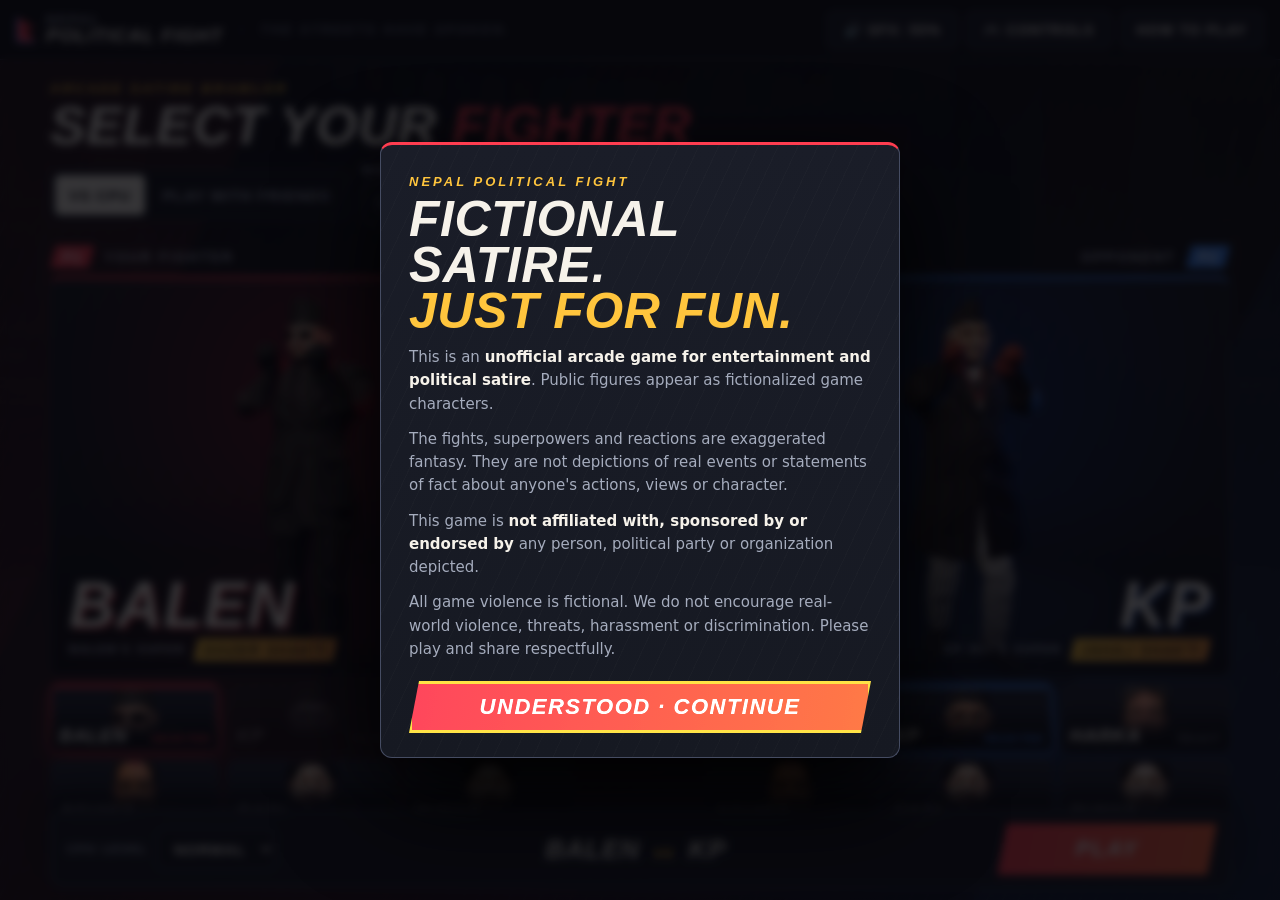
==== index.html @ 90dbdb49 "Add fightkaro-level features: floating comic speech bubbles, live satire newsdesk ticker, dual ancho" ====
<!doctype html>
<html lang="en">
  <head>
    <meta charset="UTF-8" />
    <meta name="viewport" content="width=device-width,initial-scale=1,viewport-fit=cover" />
    <meta name="theme-color" content="#0b0c11" />
    <meta name="referrer" content="strict-origin-when-cross-origin" />
    <meta
      http-equiv="Content-Security-Policy"
      content="default-src 'self'; script-src 'self' 'wasm-unsafe-eval' blob:; worker-src 'self' blob:; style-src 'self' 'unsafe-inline' https://fonts.googleapis.com; font-src 'self' https://fonts.gstatic.com; img-src 'self' data: blob:; media-src 'self' blob:; connect-src 'self' blob: data: https://fonts.googleapis.com https://fonts.gstatic.com wss://broker.emqx.io:8084; object-src 'none'; base-uri 'self'; form-action 'self';"
    />
    <title>Nepal Political Fight - Ultra 3D Arcade Edition</title>
    <link rel="preconnect" href="https://fonts.googleapis.com" />
    <link rel="preconnect" href="https://fonts.gstatic.com" crossorigin />
    <link
      rel="stylesheet"
      href="https://fonts.googleapis.com/css2?family=Barlow+Condensed:ital,wght@0,600;0,700;0,800;1,700;1,800;1,900&family=Barlow:wght@400;500;600;700&display=swap"
    />
    <script type="module" crossorigin src="./assets/index-Bim5ZxaA.js"></script>
    <link rel="modulepreload" crossorigin href="./assets/net-p2p.js">
    <link rel="modulepreload" crossorigin href="./assets/three-BUUtjSaD.js">
    <link rel="stylesheet" crossorigin href="./assets/index-C14mnuvS.css">
  </head>
  <body>
    <dialog
      id="disclaimer-dialog"
      class="modal"
      aria-labelledby="disclaimer-title"
      aria-describedby="disclaimer-intro"
    >
      <p class="modal-eyebrow">NEPAL POLITICAL FIGHT</p>
      <h2 id="disclaimer-title">FICTIONAL SATIRE.<br /><em>JUST FOR FUN.</em></h2>
      <p id="disclaimer-intro">
        This is an <strong>unofficial arcade game for entertainment and political satire</strong>. Public
        figures appear as fictionalized game characters.
      </p>
      <p>
        The fights, superpowers and reactions are exaggerated fantasy. They are not depictions of real events
        or statements of fact about anyone's actions, views or character.
      </p>
      <p>
        This game is <strong>not affiliated with, sponsored by or endorsed by</strong> any person, political
        party or organization depicted.
      </p>
      <p>
        All game violence is fictional. We do not encourage real-world violence, threats, harassment or
        discrimination. Please play and share respectfully.
      </p>
      <button id="accept-disclaimer" class="btn-primary" autofocus>UNDERSTOOD &middot; CONTINUE</button>
    </dialog>
    <!-- Modern Game Control Panel Dialog -->
    <dialog id="control-panel-dialog" class="modal control-modal" aria-labelledby="ctrl-modal-title">
      <button class="dialog-close" data-close-controls aria-label="Close controls">&times;</button>
      <p class="modal-eyebrow">CONTROLLER & KEYBOARD SETTINGS</p>
      <h2 id="ctrl-modal-title">GAME <em>CONTROL PANEL</em></h2>
      
      <!-- Visual Keyboard & Mouse Cluster Diagram -->
      <div class="control-panel-grid">
        <div class="ctrl-card">
          <span class="ctrl-card-title">MOVEMENT & JUMP (WASD + SPACE)</span>
          <div class="keyboard-visual">
            <div class="kb-row center">
              <div class="key-box"><kbd>W</kbd><span>JUMP / UP</span></div>
            </div>
            <div class="kb-row center">
              <div class="key-box"><kbd>A</kbd><span>MOVE LEFT</span></div>
              <div class="key-box"><kbd>S</kbd><span>CROUCH / DUCK</span></div>
              <div class="key-box"><kbd>D</kbd><span>MOVE RIGHT</span></div>
            </div>
            <div class="kb-row center">
              <div class="key-box wide"><kbd class="kbd-space">SPACEBAR</kbd><span>PRIMARY JUMP</span></div>
            </div>
          </div>
        </div>

        <div class="ctrl-card">
          <span class="ctrl-card-title">COMBAT & ACTIONS (PC & MOUSE)</span>
          <div class="keyboard-visual">
            <div class="kb-row">
              <div class="key-box"><kbd>J</kbd> or <span class="mouse-badge">LMB</span><span>PUNCH COMBO</span></div>
              <div class="key-box"><kbd>K</kbd> or <span class="mouse-badge">RMB</span><span>KICK / ROUNDHOUSE</span></div>
            </div>
            <div class="kb-row">
              <div class="key-box"><kbd>E</kbd> / <kbd>I</kbd><span>GUARD / PARRY</span></div>
              <div class="key-box"><kbd>SHIFT</kbd> / <kbd>Q</kbd><span>DASH / EVADE</span></div>
            </div>
            <div class="kb-row">
              <div class="key-box wide gold-box"><kbd>L</kbd> or <kbd>R</kbd><span>SUPER SHAKTI (100% METER)</span></div>
            </div>
          </div>
        </div>
      </div>

      <!-- Combat Techniques & Combos -->
      <div class="combat-techniques">
        <div class="tech-item"><b>3-Hit Combo:</b> <kbd>J</kbd> ➔ <kbd>J</kbd> ➔ <kbd>J</kbd> (Jab ➔ Cross ➔ Heavy Uppercut)</div>
        <div class="tech-item"><b>Roundhouse Kick:</b> <kbd>K</kbd> ➔ <kbd>K</kbd> (Mid Kick ➔ High Roundhouse)</div>
        <div class="tech-item"><b>Low Sweep:</b> Hold <kbd>S</kbd> + Press <kbd>K</kbd> (Trips rival, causes hard knockdown!)</div>
        <div class="tech-item"><b>Aerial Strike:</b> Press <kbd>SPACE</kbd> (or <kbd>W</kbd>) then tap <kbd>J</kbd> / <kbd>K</kbd> in mid-air!</div>
        <div class="tech-item"><b>Perfect Parry:</b> Tap <kbd>E</kbd> right before an attack hits (Reflects strike + Stuns rival!)</div>
        <div class="tech-item"><b>Super Shakti:</b> Press <kbd>L</kbd> or <kbd>R</kbd> when golden super gauge is 100% full!</div>
      </div>

      <div class="ctrl-panel-footer">
        <label class="toggle-label">
          <input type="checkbox" id="toggle-control-hud" checked />
          <span>Show On-Screen Control Panel HUD during battle</span>
        </label>
        <button class="btn-primary" data-close-controls>RESUME BRAWL</button>
      </div>
    </dialog>

    <canvas id="game" aria-label="Nepal Political Fight arena"></canvas>
    <div class="grain" aria-hidden="true"></div>
    <div id="vignette" aria-hidden="true"></div>
    <div id="flash" aria-hidden="true"></div>
    <div id="cinema" aria-hidden="true">
      <div class="cine-bar top"></div>
      <div class="cine-bar bottom"></div>
    </div>
    <header>
      <a class="brand" href="./"
        ><span class="flag" aria-hidden="true"></span
        ><span class="brand-text">NEPAL<b>POLITICAL FIGHT</b></span></a
      ><span class="header-tag">THE STREETS HAVE SPOKEN.</span>
      <nav aria-label="Game menu">
        <button id="audio-toggle" aria-pressed="false" title="Adjust or mute sound effects">🔊 SFX: 55%</button>
        <button id="controls-btn" aria-haspopup="dialog">🎮 CONTROLS</button>
        <button id="pause">PAUSE <kbd>ESC</kbd></button>
        <button id="how-to-play" aria-haspopup="dialog">HOW TO PLAY</button>
        <button id="select-menu">QUIT MATCH</button>
      </nav>
    </header>
    <main>
      <div class="hud">
        <div class="player">
          <span class="hud-portrait" id="player-portrait" data-character="balen"></span>
          <div class="hud-side">
            <div class="name"><strong id="player-name">BALEN</strong><span class="role">YOU</span></div>
            <div class="health"><b class="trail" id="trail1"></b><i id="hp1"></i></div>
            <div class="hud-sub">
              <div class="guard" title="Guard strength"><i id="guard1"></i></div>
              <span class="pips" id="pips1" role="img" aria-label="Rounds won: 0"></span>
            </div>
            <div class="super-gauge">
              <div class="charge" title="Super meter"><i id="energy"></i></div>
              <span class="label-super">SUPER</span>
            </div>
          </div>
        </div>
        <div class="clock">
          <strong id="timer">60</strong><span>ROUND <b id="round">01</b></span
          ><span id="score" class="visually-hidden">0 - 0</span>
        </div>
        <div class="player enemy">
          <span class="hud-portrait" id="opponent-portrait" data-character="kp"></span>
          <div class="hud-side">
            <div class="name"><span class="role">CPU</span><strong id="opponent-name">KP</strong></div>
            <div class="health"><b class="trail" id="trail2"></b><i id="hp2"></i></div>
            <div class="hud-sub">
              <span class="pips" id="pips2" role="img" aria-label="Rounds won: 0"></span>
              <div class="guard" title="Opponent guard"><i id="guard2"></i></div>
            </div>
          </div>
        </div>
      </div>
      <div id="callout" role="status" aria-live="polite" aria-atomic="true"></div>
      <section id="overlay" aria-label="Character selection">
        <div class="selection-toolbar">
          <div class="menu-top">
            <p class="menu-kicker">ARCADE SATIRE BRAWLER</p>
            <h1>Select your <em>fighter</em></h1>
          </div>
          <div class="selection-options">
            <div class="play-modes segmented" role="group" aria-label="Game mode">
              <button id="cpu-mode">VS CPU</button><button id="online-mode">PLAY WITH FRIENDS</button>
            </div>
            <label class="nickname-row" for="nickname"
              ><span>NICKNAME</span
              ><input
                id="nickname"
                name="nickname"
                maxlength="18"
                autocomplete="nickname"
                placeholder="Enter nickname"
                spellcheck="false"
            /></label>
          </div>
        </div>
        <div id="result" role="status" hidden></div>
        <section id="network-panel" hidden>
          <div class="network-actions">
            <span class="room-label">ROOM</span><span id="room-code">----</span
            ><button id="invite-friend">INVITE / JOIN</button><button id="leave-room">LEAVE</button>
          </div>
          <p id="network-status" role="status">Create or join a room.</p>
        </section>
        <section id="league-panel" hidden>
          <div class="friends-heading">
            <h2 id="league-title"></h2>
            <div class="friends-room-actions">
              <button id="advanced-settings">ADVANCED SETTINGS</button
              ><button id="host-start" hidden>START TOURNAMENT</button>
            </div>
          </div>
          <p id="league-info"></p>
          <p id="room-rules-summary"></p>
          <p id="room-rules-notice" role="status"></p>
          <div id="league-table"></div>
          <details>
            <summary>MATCH RESULTS</summary>
            <div id="league-results"></div>
          </details>
        </section>
        <div class="duel-select">
          <section class="selection yours">
            <div class="slot-label"><b>P1</b><span>YOUR FIGHTER</span><small>YOU</small></div>
            <section class="model-stage" aria-label="player model preview" data-slot="player">
              <canvas id="player-preview" aria-label="Animated player model"></canvas>
              <div class="preview-caption">
                <span class="preview-role">YOUR FIGHTER</span><strong class="preview-name">BALEN</strong
                ><span class="preview-power"
                  ><small class="power-owner">BALEN'S SUPER</small
                  ><b class="power-name">DOZER SHAKTI</b></span
                >
              </div>
              <div class="preview-loading">LOADING</div>
            </section>
            <div class="character-grid" role="group" aria-label="Your character">
              <button
                class="character selected"
                data-slot="player"
                data-character="balen"
                aria-pressed="true"
              >
                <img src="./portraits/balen.png" alt="" width="38" height="45" />
                <div><strong>BALEN</strong><span class="pick-label">SELECTED</span></div></button
              ><button class="character" data-slot="player" data-character="kp" aria-pressed="false">
                <img src="./portraits/kp.png" alt="" width="38" height="45" />
                <div><strong>KP</strong><span class="pick-label">SELECT</span></div></button
              ><button class="character" data-slot="player" data-character="harka" aria-pressed="false">
                <img src="./portraits/harka.png" alt="" width="38" height="45" />
                <div><strong>HARKA</strong><span class="pick-label">SELECT</span></div></button
              ><button class="character" data-slot="player" data-character="ashika" aria-pressed="false">
                <img src="./portraits/ashika.png" alt="" width="38" height="45" />
                <div><strong>ASHIKA</strong><span class="pick-label">SELECT</span></div></button
              ><button class="character" data-slot="player" data-character="rabi" aria-pressed="false">
                <img src="./portraits/rabi.png" alt="" width="38" height="45" />
                <div><strong>RABI</strong><span class="pick-label">SELECT</span></div></button
              ><button class="character" data-slot="player" data-character="punya" aria-pressed="false">
                <img src="./portraits/punya.png" alt="" width="38" height="45" />
                <div><strong>PUNYA</strong><span class="pick-label">SELECT</span></div>
              </button>
            </div>
          </section>
          <div class="versus">VS<span>BEST OF 3</span></div>
          <section class="selection theirs">
            <div class="slot-label"><b>P2</b><span>OPPONENT</span><small>CPU</small></div>
            <section class="model-stage" aria-label="opponent model preview" data-slot="opponent">
              <canvas id="opponent-preview" aria-label="Animated opponent model"></canvas>
              <div class="preview-caption">
                <span class="preview-role">CPU OPPONENT</span><strong class="preview-name">KP</strong
                ><span class="preview-power"
                  ><small class="power-owner">KP OLI'S SUPER</small
                  ><b class="power-name">JAHAJ SHAKTI</b></span
                >
              </div>
              <div class="preview-loading">LOADING</div>
            </section>
            <div class="character-grid" role="group" aria-label="Opponent character">
              <button class="character" data-slot="opponent" data-character="balen" aria-pressed="false">
                <img src="./portraits/balen.png" alt="" width="38" height="45" />
                <div><strong>BALEN</strong><span class="pick-label">SELECT</span></div></button
              ><button
                class="character selected"
                data-slot="opponent"
                data-character="kp"
                aria-pressed="true"
              >
                <img src="./portraits/kp.png" alt="" width="38" height="45" />
                <div><strong>KP</strong><span class="pick-label">SELECTED</span></div></button
              ><button class="character" data-slot="opponent" data-character="harka" aria-pressed="false">
                <img src="./portraits/harka.png" alt="" width="38" height="45" />
                <div><strong>HARKA</strong><span class="pick-label">SELECT</span></div></button
              ><button class="character" data-slot="opponent" data-character="ashika" aria-pressed="false">
                <img src="./portraits/ashika.png" alt="" width="38" height="45" />
                <div><strong>ASHIKA</strong><span class="pick-label">SELECT</span></div></button
              ><button class="character" data-slot="opponent" data-character="rabi" aria-pressed="false">
                <img src="./portraits/rabi.png" alt="" width="38" height="45" />
                <div><strong>RABI</strong><span class="pick-label">SELECT</span></div></button
              ><button class="character" data-slot="opponent" data-character="punya" aria-pressed="false">
                <img src="./portraits/punya.png" alt="" width="38" height="45" />
                <div><strong>PUNYA</strong><span class="pick-label">SELECT</span></div>
              </button>
            </div>
          </section>
        </div>
        <div class="menu-bottom">
          <label class="difficulty-label"
            ><span>CPU LEVEL</span
            ><select id="difficulty" aria-label="Opponent difficulty">
              <option value="easy">EASY</option>
              <option value="normal" selected>NORMAL</option>
              <option value="hard">HARD</option>
            </select></label
          >
          <p id="selection-status" role="status">BALEN <span>vs</span> KP</p>
          <button id="start">PLAY</button>
        </div>
        <footer class="menu-foot">
          <p class="menu-foot-note">
            FICTIONAL POLITICAL SATIRE <button id="view-disclaimer" aria-haspopup="dialog">DISCLAIMER</button>
          </p>
          <nav class="dev-credits" aria-label="Developers">
            <span class="dev-label">CREATED &amp; DEVELOPED BY</span>
            <a
              class="dev-link"
              href="https://github.com/PZ48HCE"
              target="_blank"
              rel="noopener noreferrer"
              aria-label="PZ48HCE on GitHub (opens in a new tab)"
            >
              <svg class="dev-icon" viewBox="0 0 24 24" aria-hidden="true">
                <path
                  fill="currentColor"
                  d="M12 0C5.37 0 0 5.37 0 12c0 5.31 3.435 9.795 8.205 11.385.6.105.825-.255.825-.57 0-.285-.015-1.23-.015-2.235-3.015.555-3.795-.735-4.035-1.41-.135-.345-.72-1.41-1.23-1.695-.42-.225-1.02-.78-.015-.795.945-.015 1.62.87 1.845 1.23 1.08 1.815 2.805 1.305 3.495.99.105-.78.42-1.305.765-1.605-2.67-.3-5.46-1.335-5.46-5.925 0-1.305.465-2.385 1.23-3.225-.12-.3-.54-1.53.12-3.18 0 0 1.005-.315 3.3 1.23.96-.27 1.98-.405 3-.405s2.04.135 3 .405c2.295-1.56 3.3-1.23 3.3-1.23.66 1.65.24 2.88.12 3.18.765.84 1.23 1.905 1.23 3.225 0 4.605-2.805 5.625-5.475 5.925.435.375.81 1.095.81 2.22 0 1.605-.015 2.895-.015 3.3 0 .315.225.69.825.57A12.02 12.02 0 0 0 24 12c0-6.63-5.37-12-12-12z"
                />
              </svg>
              <span>PZ48HCE</span>
            </a>
            <a
              class="dev-link dev-link-ig"
              href="https://www.instagram.com/sandesh_pz/"
              target="_blank"
              rel="noopener noreferrer"
              aria-label="Follow @sandesh_pz on Instagram (opens in a new tab)"
            >
              <svg class="dev-icon" viewBox="0 0 24 24" aria-hidden="true">
                <path
                  fill="currentColor"
                  d="M12 2.163c3.204 0 3.584.012 4.85.07 3.252.148 4.771 1.691 4.919 4.919.058 1.265.069 1.645.069 4.849 0 3.205-.012 3.584-.069 4.849-.149 3.225-1.664 4.771-4.919 4.919-1.266.058-1.644.07-4.85.07-3.204 0-3.584-.012-4.849-.07-3.26-.149-4.771-1.699-4.919-4.92-.058-1.265-.07-1.644-.07-4.849 0-3.204.013-3.583.07-4.849.149-3.227 1.664-4.771 4.919-4.919 1.266-.057 1.645-.069 4.849-.069zM12 0C8.741 0 8.333.014 7.053.072 2.695.272.273 2.69.073 7.052.014 8.333 0 8.741 0 12c0 3.259.014 3.668.072 4.948.2 4.358 2.618 6.78 6.98 6.98C8.333 23.986 8.741 24 12 24c3.259 0 3.668-.014 4.948-.072 4.354-.2 6.782-2.618 6.979-6.98.059-1.28.073-1.689.073-4.948 0-3.259-.014-3.667-.072-4.947-.196-4.354-2.617-6.78-6.979-6.98C15.668.014 15.259 0 12 0zm0 5.838a6.162 6.162 0 1 0 0 12.324 6.162 6.162 0 0 0 0-12.324zM12 16a4 4 0 1 1 0-8 4 4 0 0 1 0 8zm6.406-11.845a1.44 1.44 0 1 0 0 2.881 1.44 1.44 0 0 0 0-2.881z"
                />
              </svg>
              <span>@sandesh_pz</span>
            </a>
          </nav>
        </footer>
      </section>
    </main>
    <details id="league-live" hidden>
      <summary id="league-watch-label">LEAGUE STANDINGS</summary>
      <p id="league-current"></p>
      <div id="league-live-table"></div>
    </details>
    <div class="pause-hint"><kbd>Esc</kbd> Menu</div>
    <!-- Persistent Interactive Bottom Control Panel HUD (Active Key Indicators) -->
    <div id="control-bar" class="control-hud-bar" role="region" aria-label="Game Controls HUD">
      <div class="ctrl-badge" data-key="move"><kbd>A</kbd><kbd>D</kbd><span>MOVE</span></div>
      <div class="ctrl-badge" data-key="space"><kbd class="kbd-wide">SPACE</kbd><span>JUMP</span></div>
      <div class="ctrl-badge" data-key="w"><kbd>W</kbd><span>UP</span></div>
      <div class="ctrl-badge" data-key="s"><kbd>S</kbd><span>CROUCH</span></div>
      <div class="ctrl-badge action-blue" data-key="j"><kbd>J</kbd> / <i class="mouse-icon">LMB</i><span>PUNCH</span></div>
      <div class="ctrl-badge action-amber" data-key="k"><kbd>K</kbd> / <i class="mouse-icon">RMB</i><span>KICK</span></div>
      <div class="ctrl-badge action-green" data-key="e"><kbd>E</kbd><span>GUARD</span></div>
      <div class="ctrl-badge action-purple" data-key="shift"><kbd class="kbd-wide">SHIFT</kbd><span>DASH</span></div>
      <div class="ctrl-badge action-gold" data-key="l"><kbd>L</kbd> / <kbd>R</kbd><span>SUPER</span></div>
    </div>

    <!-- Speech Bubbles Overlay Layer -->
    <div id="speech-layer" aria-hidden="true"></div>

    <!-- Live Political TV Broadcast Newsdesk Ticker & Commentator Desk -->
    <div id="newsdesk" class="newsdesk-bar" aria-hidden="true">
      <div class="newsdesk-badge"><span class="live-dot"></span><span>LIVE</span><b>KATHMANDU NEWS 24</b></div>
      <div class="newsdesk-window">
        <div class="newsdesk-track">
          <span class="ticker-item">🔴 BREAKING: Bagmati River declared temporary boxing ring by Kathmandu Metropolitan City</span>
          <span class="ticker-sep">&bull;</span>
          <span class="ticker-item">DEVELOPING: KP Sharma Oli promises high-speed bullet train straight from Singha Durbar to the ring</span>
          <span class="ticker-sep">&bull;</span>
          <span class="ticker-item">EXCLUSIVE: Rabi Lamichhane demands 24-hour live television inquiry into opponent's right hook</span>
          <span class="ticker-sep">&bull;</span>
          <span class="ticker-item">UPDATE: Harka Sampang volunteers to fix ring ropes using Dharan pipe-fitting techniques</span>
          <span class="ticker-sep">&bull;</span>
          <span class="ticker-item">ANALYSIS: Punya Gautam claims cosmic metaphysics guarantees a victory in round 3</span>
          <span class="ticker-sep">&bull;</span>
          <span class="ticker-item">DISPATCH: Ashika Tamang prepares 50,000 rupee cash relief distribution for spectators</span>
          <span class="ticker-sep">&bull;</span>
          <span class="ticker-item">ALERT: Election Commission reminds fighters that low blows violate the election code of conduct</span>
          <span class="ticker-sep">&bull;</span>
          <span class="ticker-item">🔴 BREAKING: Bagmati River declared temporary boxing ring by Kathmandu Metropolitan City</span>
          <span class="ticker-sep">&bull;</span>
          <span class="ticker-item">DEVELOPING: KP Sharma Oli promises high-speed bullet train straight from Singha Durbar to the ring</span>
        </div>
      </div>
      <div class="newsdesk-debate">
        <div class="debate-anchor anchor-left">
          <span class="anchor-name">RISHI D.</span>
          <span class="anchor-quote" id="anchor-quote-left">&ldquo;Desh le javaaf maagchha!&rdquo;</span>
        </div>
        <div class="debate-vs">VS</div>
        <div class="debate-anchor anchor-right">
          <span class="anchor-name">TROLL ARMY</span>
          <span class="anchor-quote" id="anchor-quote-right">&ldquo;Chat, are we live??&rdquo;</span>
        </div>
      </div>
    </div>

    <div id="touch" role="group" aria-label="Touch fight controls">
      <div class="movement-controls">
        <div
          id="fight-stick"
          aria-label="Directional pad: drag left or right to move, up to jump, down to crouch"
          role="group"
        >
          <span class="stick-direction stick-up">&#9650;</span
          ><span class="stick-direction stick-left">&#9664;</span
          ><span class="stick-direction stick-right">&#9654;</span
          ><span class="stick-direction stick-down">&#9660;</span><span class="stick-knob"></span>
        </div>
      </div>
      <div class="touch-actions">
        <button class="action-evade" data-key="q" aria-label="Evade backward">EVADE</button
        ><button class="action-guard" data-key="e" aria-label="Hold to guard, tap before impact to parry">
          GUARD</button
        ><button
          class="action-punch"
          data-key="j"
          aria-label="Punch; down plus punch for low jab; forward plus punch for uppercut"
        >
          PUNCH</button
        ><button
          class="action-kick"
          data-key="k"
          aria-label="Kick; down plus kick for sweep; forward plus kick for roundhouse"
        >
          KICK</button
        ><button class="action-super" data-key="l" aria-label="Super power, needs a full meter">
          <span class="super-fill" aria-hidden="true"></span><span class="super-text">SUPER</span></button
        ><span class="touch-combo-hint"
          >&#9660;+HIT LOW &middot; &#9654;+HIT HEAVY &middot; GUARD+PUNCH GRAB</span
        >
      </div>
    </div>
    <dialog id="invite-dialog" class="modal" aria-labelledby="invite-title">
      <button id="close-invite" class="dialog-close" aria-label="Close invite dialog">&#215;</button>
      <p class="modal-eyebrow">LIVE P2P MULTIPLAYER</p>
      <h2 id="invite-title">PLAY WITH <em>THE WORLD.</em></h2>
      <p class="invite-description">Host a Public Arena for anyone online, Private Room for friends, or jump straight into Quick Match.</p>
      <label class="field" for="invite-nickname"
        ><span>YOUR NICKNAME</span
        ><input id="invite-nickname" maxlength="18" autocomplete="nickname" placeholder="Enter nickname"
      /></label>
      <div class="invite-quick-row">
        <button id="quick-match-btn" class="btn-primary" type="button">&#9889; QUICK MATCH</button>
      </div>
      <div class="invite-tabs segmented" role="group" aria-label="Invitation options">
        <button id="invite-create-tab" aria-pressed="true" type="button">CREATE ROOM</button
        ><button id="invite-join-tab" aria-pressed="false" type="button">JOIN CODE</button
        ><button id="invite-public-tab" aria-pressed="false" type="button">PUBLIC ARENAS</button>
      </div>
      <section id="invite-create-view">
        <p class="invite-label">ROOM VISIBILITY</p>
        <div class="visibility-toggle segmented" role="group" aria-label="Room visibility">
          <button id="room-visibility-public" aria-pressed="true" type="button">PUBLIC (ANYONE CAN JOIN)</button>
          <button id="room-visibility-private" aria-pressed="false" type="button">PRIVATE (INVITE ONLY)</button>
        </div>
        <p class="invite-label">YOUR ROOM CODE</p>
        <div class="invite-code-row">
          <strong id="invite-code">----</strong><button id="copy-room-code" type="button" disabled>COPY CODE</button
          ><button id="copy-invite-link" type="button" disabled>COPY LINK</button>
        </div>
        <p class="invite-hint">Share the 4-character code or clickable invite link with your friends.</p>
        <button id="create-room" class="btn-primary" type="button">CREATE ARENA ROOM</button>
      </section>
      <form id="invite-join-view" hidden>
        <label class="invite-label" for="join-code">ENTER YOUR FRIEND'S CODE</label
        ><input
          id="join-code"
          name="code"
          aria-label="Room code"
          maxlength="4"
          minlength="4"
          pattern="[A-Za-z0-9]{4}"
          autocomplete="off"
          autocapitalize="characters"
          spellcheck="false"
          placeholder="AB7K"
          required
        /><button id="join-room" class="btn-primary" type="submit">JOIN THE ROOM</button>
      </form>
      <section id="invite-public-view" hidden>
        <div class="public-rooms-header">
          <span class="invite-label">LIVE OPEN ARENAS</span>
          <button id="refresh-public-rooms" type="button">REFRESH</button>
        </div>
        <div id="public-rooms-list" role="list"></div>
      </section>
      <p id="room-dialog-status" role="status" aria-live="polite"></p>
      <button id="invite-done" class="btn-primary" type="button" hidden>CHOOSE YOUR FIGHTER &#8594;</button>
      <p class="modal-foot">Encrypted WebRTC peer-to-peer connection &middot; Host-validated combat.</p>
    </dialog>
  </body>
</html>
---- assets/index-C14mnuvS.css ----
:root{color-scheme:dark;--bg: #0b0c11;--bg-2: #11131a;--surface: #161922;--surface-2: #1e2230;--surface-3: #272c3c;--line: #2b3040;--line-strong: #454c62;--text: #f6f2ea;--muted: #a5acbd;--dim: #6f7689;--p1: #ff3d50;--p1-deep: #8e1420;--p2: #3d8bff;--p2-deep: #10357d;--gold: #ffc53d;--gold-soft: #ffe7a6;--good: #3fdc87;--danger: #ff5a4f;--display: "Barlow Condensed", "Arial Narrow", sans-serif;--body: Barlow, "Segoe UI", system-ui, sans-serif;--header-h: 60px;--gutter: max(16px, env(safe-area-inset-left));--gutter-r: max(16px, env(safe-area-inset-right));--cut: 10px;--slant: polygon(var(--cut) 0, 100% 0, calc(100% - var(--cut)) 100%, 0 100%);--ease-out: cubic-bezier(.2, .8, .2, 1);font-family:var(--body);color:var(--text);background:var(--bg);font-synthesis:none;-webkit-font-smoothing:antialiased;-webkit-tap-highlight-color:transparent}*,*:before,*:after{box-sizing:border-box}body{margin:0;overflow:hidden;background:var(--bg)}button,select,input{font:inherit;color:inherit}button,select{cursor:pointer}button:disabled{cursor:not-allowed}:focus-visible{outline:2px solid var(--gold);outline-offset:2px}kbd{display:inline-grid;place-items:center;min-width:22px;height:22px;padding:0 6px;border:1px solid var(--line-strong);border-bottom-width:3px;border-radius:4px;background:var(--surface-2);color:var(--text);font:700 11px/1 var(--body),sans-serif;letter-spacing:.5px}[hidden]{display:none!important}.visually-hidden{position:absolute!important;width:1px;height:1px;overflow:hidden;clip:rect(0 0 0 0);white-space:nowrap}#game{position:fixed;inset:0;display:block;width:100%;height:100%}.grain{position:fixed;inset:0;z-index:1;pointer-events:none;background:linear-gradient(180deg,#05060ab8,transparent 24%,transparent 72%,#05060a80),radial-gradient(ellipse at 50% 50%,transparent 55%,#05060a66)}.btn-primary,#start{position:relative;display:inline-flex;align-items:center;justify-content:center;gap:10px;min-height:52px;padding:0 34px;border:0;clip-path:var(--slant);background:linear-gradient(100deg,var(--p1),#ff6a3d);color:#fff;font:italic 900 22px/1 var(--display),sans-serif;letter-spacing:1.5px;text-transform:uppercase;transition:filter .15s,transform .15s var(--ease-out)}.btn-primary:hover:not(:disabled),#start:hover:not(:disabled){filter:brightness(1.12)}.btn-primary:active:not(:disabled),#start:active:not(:disabled){transform:translateY(1px) scale(.98)}.btn-primary:disabled,#start:disabled{background:var(--surface-3);color:var(--dim)}.btn-primary:focus-visible,#start:focus-visible{outline:none;filter:brightness(1.15) drop-shadow(0 0 0 var(--gold));box-shadow:inset 0 0 0 3px var(--gold)}.segmented{display:flex;padding:4px;gap:4px;border:1px solid var(--line);border-radius:8px;background:var(--bg-2)}.segmented button{flex:1;min-height:40px;padding:0 14px;border:0;border-radius:5px;background:none;color:var(--muted);font:800 15px/1 var(--display),sans-serif;letter-spacing:1px;white-space:nowrap;transition:background .15s,color .15s}.segmented button:hover{color:var(--text)}.segmented button[aria-pressed=true]{background:var(--text);color:var(--bg)}header{position:fixed;inset:0 0 auto;z-index:12;height:var(--header-h);padding:0 var(--gutter-r) 0 var(--gutter);display:flex;align-items:center;gap:18px;background:linear-gradient(180deg,#0b0c11,#0b0c11e6);border-bottom:1px solid var(--line)}.brand{display:flex;align-items:center;gap:10px;color:var(--text);text-decoration:none}.flag{width:20px;height:26px;flex:none;background:var(--p1);clip-path:polygon(0 0,100% 46%,42% 46%,100% 100%,0 100%);box-shadow:inset 0 0 0 2px var(--p2)}.brand-text{display:grid;font:italic 800 12px/1 var(--display),sans-serif;letter-spacing:3px;color:var(--muted)}.brand-text b{font-size:19px;font-weight:900;letter-spacing:1px;color:var(--text)}.header-tag{padding-left:18px;border-left:1px solid var(--line);color:var(--dim);font:italic 700 13px/1 var(--display),sans-serif;letter-spacing:2.5px}header nav{margin-left:auto;display:flex;gap:8px}header nav button{min-height:38px;padding:0 16px;display:inline-flex;align-items:center;gap:8px;border:1px solid var(--line-strong);border-radius:6px;background:var(--surface);color:var(--text);font:800 14px/1 var(--display),sans-serif;letter-spacing:1.2px;transition:border-color .15s,background .15s}header nav button:hover{border-color:var(--gold);background:var(--surface-2)}#pause,#select-menu{display:none}body.playing #pause,body.playing #select-menu{display:inline-flex}@media(max-width:640px){.header-tag{display:none}header nav button{padding:0 12px;font-size:13px}}body.playing:not(.game-menu-open) header{display:none}@media(pointer:coarse),(max-width:800px){body.playing:not(.game-menu-open) header{display:block;inset:calc(env(safe-area-inset-top) + 84px) auto auto 50%;width:44px;height:44px;padding:0;transform:translate(-50%);background:none;border:0}body.playing:not(.game-menu-open) header>:not(nav),body.playing:not(.game-menu-open) nav>:not(#pause){display:none!important}body.playing:not(.game-menu-open) header nav{margin:0}body.playing:not(.game-menu-open) #pause{width:44px;height:44px;padding:0;justify-content:center;border-radius:50%;border-color:#ffffff40;background:#0b0c11b0;font-size:0;backdrop-filter:blur(6px)}body.playing:not(.game-menu-open) #pause kbd{display:none}body.playing:not(.game-menu-open) #pause:before{content:"";width:12px;height:14px;border-inline:4px solid var(--text)}}body.train-cinematic header,body.train-cinematic .pause-hint{visibility:hidden}body.playing.game-menu-open header{inset:50% auto auto 50%;z-index:20;width:min(340px,calc(100vw - 32px));height:auto;padding:26px 22px 22px;transform:translate(-50%,-50%);flex-direction:column;align-items:stretch;gap:20px;border:1px solid var(--line-strong);border-top:3px solid var(--gold);border-radius:10px;background:var(--surface);box-shadow:0 0 0 100vmax #05060ad0,0 30px 80px #000;animation:menu-in .2s var(--ease-out)}body.playing.game-menu-open .brand{justify-content:center}body.playing.game-menu-open .header-tag{display:none}body.playing.game-menu-open header nav{margin:0;flex-direction:column;gap:10px}body.playing.game-menu-open header nav:before{content:"PAUSED";order:-2;margin-bottom:4px;text-align:center;font:italic 900 44px/1 var(--display),sans-serif;letter-spacing:2px;color:var(--gold)}body.playing.game-menu-open.online-mode header nav:before{content:"MATCH MENU";font-size:34px}body.playing.game-menu-open header nav button{min-height:50px;justify-content:center;font-size:18px}body.playing.game-menu-open #pause{order:-1;border:0;background:var(--gold);color:#1a1203}body.playing.game-menu-open #pause kbd{border-color:#1a120355;background:#1a120318;color:inherit}@media(pointer:coarse){body.playing.game-menu-open #pause kbd{display:none}}body.playing.game-menu-open #select-menu{border-color:#ff3d5066;color:#ff8a95}body.playing.game-menu-open #callout{visibility:hidden}@keyframes menu-in{0%{opacity:0;transform:translate(-50%,-46%)}}#callout{position:fixed;top:max(150px,24vh);left:0;right:0;z-index:5;padding:0 16px;text-align:center;pointer-events:none;font:italic 900 clamp(34px,6.4vw,88px)/1 var(--display),sans-serif;letter-spacing:2px;color:var(--gold-soft);background:linear-gradient(180deg,#fff6d6 20%,var(--gold) 60%,#ff8a2b);-webkit-background-clip:text;background-clip:text;-webkit-text-fill-color:transparent;filter:drop-shadow(0 3px 0 #2a1300) drop-shadow(0 8px 24px #000c);transform:skew(-8deg)}#callout.pop{animation:callout-pop .42s var(--ease-out)}@keyframes callout-pop{0%{opacity:0;transform:scale(1.6) skew(-8deg)}60%{opacity:1;transform:scale(.96) skew(-8deg)}to{transform:scale(1) skew(-8deg)}}@media(max-height:550px)and (min-width:600px){#callout{top:136px;font-size:clamp(28px,5vw,46px)}}@media(min-width:801px)and (pointer:fine){#callout{top:max(112px,13vh);font-size:clamp(30px,3.2vw,48px)}}@media(min-width:801px)and (pointer:fine)and (max-height:600px){#callout{top:92px;font-size:32px}}.pause-hint{display:none;position:fixed;bottom:max(16px,env(safe-area-inset-bottom));left:50%;z-index:5;transform:translate(-50%);align-items:center;gap:8px;padding:6px 12px 6px 6px;border-radius:999px;background:#0b0c11a8;color:var(--muted);font:700 12px/1 var(--body),sans-serif;letter-spacing:1px}@media(pointer:fine)and (min-width:801px){body.playing:not(.game-menu-open):not(.train-cinematic) .pause-hint{display:inline-flex}}@media(prefers-reduced-motion:reduce){*,*:before,*:after{animation-duration:.01ms!important;animation-iteration-count:1!important;transition-duration:.01ms!important}}#overlay{position:fixed;inset:0;z-index:10;overflow:hidden auto;overscroll-behavior:contain;scroll-padding-block:calc(var(--header-h) + 12px) 120px;padding:calc(var(--header-h) + 22px) max(var(--gutter-r),calc((100vw - 1180px)/2)) 0 max(var(--gutter),calc((100vw - 1180px)/2));background:linear-gradient(115deg,#ff3d5014 0 18%,transparent 18.1% 81.9%,#3d8bff14 82%),repeating-linear-gradient(115deg,#ffffff05 0 2px,transparent 2px 14px),radial-gradient(ellipse at 20% 110%,#8e142040,transparent 55%),radial-gradient(ellipse at 80% 110%,#10357d40,transparent 55%),linear-gradient(180deg,#0b0c11f7,#0e1017f2)}.selection-toolbar{display:flex;align-items:flex-end;justify-content:space-between;flex-wrap:wrap;gap:16px 28px;margin-bottom:20px}.menu-kicker{margin:0 0 6px;color:var(--gold);font:italic 800 13px/1 var(--display),sans-serif;letter-spacing:3px}.menu-top h1{margin:0;font:italic 900 clamp(34px,4.2vw,58px)/.9 var(--display),sans-serif;letter-spacing:.5px;text-transform:uppercase}.menu-top h1 em{font-style:inherit;color:var(--p1)}.selection-options{display:flex;align-items:center;flex-wrap:wrap;gap:12px}body:not(.online-mode) #cpu-mode,body.online-mode #online-mode{background:var(--text);color:var(--bg)}.nickname-row,.difficulty-label,.field{display:flex;flex-direction:column;gap:5px}.nickname-row>span,.difficulty-label>span,.field>span{color:var(--muted);font:700 11px/1 var(--body),sans-serif;letter-spacing:1.5px}.nickname-row input,.field input,.difficulty-label select{height:44px;min-width:0;padding:0 12px;border:1px solid var(--line-strong);border-radius:6px;background:var(--bg-2);color:var(--text);font-size:16px;font-weight:600;transition:border-color .15s}.nickname-row{width:220px}.nickname-row input:focus,.field input:focus,.difficulty-label select:focus{border-color:var(--gold);outline:none}input::placeholder{color:var(--dim);font-weight:500}input:disabled,select:disabled{opacity:.55}#result{position:relative;margin:0 0 18px;padding:18px 16px;overflow:hidden;text-align:center;border-radius:10px;background:repeating-linear-gradient(115deg,#ffc53d10 0 10px,transparent 10px 20px),linear-gradient(90deg,#8e142080,#1e2230,#10357d80);border:1px solid #ffc53d55;font:italic 900 clamp(34px,5.5vw,64px)/1 var(--display),sans-serif;letter-spacing:2px;color:var(--gold);text-shadow:0 4px 20px #000;animation:result-in .5s var(--ease-out)}@keyframes result-in{0%{opacity:0;transform:scale(1.08);letter-spacing:12px}}.duel-select{position:relative;display:grid;grid-template-columns:minmax(0,1fr) auto minmax(0,1fr);gap:18px;align-items:center}.selection{min-width:0;--side: var(--p1);--side-deep: var(--p1-deep)}.theirs{--side: var(--p2);--side-deep: var(--p2-deep)}.slot-label{display:flex;align-items:center;gap:10px;margin-bottom:8px}.slot-label b{padding:4px 12px;clip-path:polygon(6px 0,100% 0,calc(100% - 6px) 100%,0 100%);background:var(--side);color:#fff;font:italic 900 15px/1 var(--display),sans-serif;letter-spacing:1px}.slot-label span{color:var(--muted);font:800 14px/1 var(--display),sans-serif;letter-spacing:2px}.slot-label small{margin-left:auto;padding:4px 8px;border:1px solid var(--side);border-radius:4px;color:var(--side);font:800 11px/1 var(--body),sans-serif;letter-spacing:1.5px}.theirs .slot-label{flex-direction:row-reverse}.theirs .slot-label small{margin:0 auto 0 0}.model-stage{position:relative;height:clamp(180px,calc(100dvh - 485px),400px);overflow:hidden;border:1px solid var(--line);border-top:3px solid var(--side);border-radius:10px;background:radial-gradient(ellipse 60% 22% at 50% 92%,color-mix(in srgb,var(--side) 45%,transparent),transparent),radial-gradient(ellipse at 50% 30%,color-mix(in srgb,var(--side-deep) 55%,transparent),transparent 70%),linear-gradient(180deg,#161922,#0e1017)}.model-stage:before{content:"";position:absolute;inset:0;background:repeating-linear-gradient(115deg,#ffffff06 0 1px,transparent 1px 18px);pointer-events:none}.model-stage:after{content:"";position:absolute;inset:auto 0 0;height:45%;background:linear-gradient(transparent,#0b0c11e8);pointer-events:none}.model-stage canvas{position:absolute;inset:0;width:100%;height:100%}.preview-caption{position:absolute;left:18px;right:18px;bottom:14px;z-index:1;display:grid;justify-items:start;gap:6px;pointer-events:none}.theirs .preview-caption{justify-items:end;text-align:right}.preview-role{display:none}.preview-name{font:italic 900 clamp(38px,5vw,76px)/.85 var(--display),sans-serif;letter-spacing:1px;text-shadow:3px 3px 0 var(--side-deep),0 6px 24px #000}.preview-power{display:flex;align-items:center;flex-wrap:wrap;gap:4px 8px}.theirs .preview-power{justify-content:flex-end}.power-owner{color:var(--muted);font:700 11px/1 var(--body),sans-serif;letter-spacing:1.5px}.power-name{padding:4px 10px;clip-path:polygon(5px 0,100% 0,calc(100% - 5px) 100%,0 100%);background:linear-gradient(90deg,var(--gold),#ff9b3d);color:#1a1203;font:italic 900 15px/1 var(--display),sans-serif;letter-spacing:1px}.preview-loading{display:none;position:absolute;inset:0;z-index:1;flex-direction:column;align-items:center;justify-content:center;gap:14px;color:var(--gold);font:italic 800 14px/1 var(--display),sans-serif;letter-spacing:4px}.preview-loading:before{content:"";width:34px;height:34px;border:3px solid #ffc53d33;border-top-color:var(--gold);border-radius:50%;animation:spin .8s linear infinite}.loading .preview-loading{display:flex}.loading canvas{opacity:.3}.model-stage.reveal .preview-caption{animation:reveal-name .5s var(--ease-out)}.theirs .model-stage.reveal .preview-caption{animation-name:reveal-name-right}@keyframes reveal-name{0%{opacity:0;transform:translate(-24px)}}@keyframes reveal-name-right{0%{opacity:0;transform:translate(24px)}}@keyframes spin{to{transform:rotate(360deg)}}.versus{display:grid;justify-items:center;gap:8px;font:italic 900 64px/.8 var(--display),sans-serif;background:linear-gradient(180deg,#fff6d6,var(--gold) 55%,#ff8a2b);-webkit-background-clip:text;background-clip:text;-webkit-text-fill-color:transparent;filter:drop-shadow(0 4px 12px #000)}.versus span{padding:5px 8px;border:1px solid var(--line-strong);border-radius:4px;background:var(--surface);-webkit-text-fill-color:var(--muted);font:800 11px/1 var(--body),sans-serif;letter-spacing:1.5px;white-space:nowrap}.character-grid{display:grid;grid-template-columns:repeat(3,minmax(0,1fr));gap:8px;margin-top:8px}.character{position:relative;height:68px;padding:0;overflow:hidden;border:1px solid var(--line);border-radius:8px;background:linear-gradient(180deg,#232837,#141720);text-align:left;transition:transform .15s var(--ease-out),border-color .15s,opacity .15s}.character img{position:absolute;inset:0;width:100%;height:100%;object-fit:cover;object-position:50% 12%;transition:transform .25s var(--ease-out)}.character>div{position:absolute;inset:auto 0 0;padding:18px 8px 6px;display:flex;align-items:baseline;justify-content:space-between;gap:4px;background:linear-gradient(transparent,#0b0c11 70%)}.character strong{font:italic 900 19px/1 var(--display),sans-serif;letter-spacing:.5px}.pick-label{color:var(--dim);font:700 9px/1 var(--body),sans-serif;letter-spacing:1px}.character:hover:not(:disabled){transform:translateY(-2px);border-color:var(--line-strong)}.character:hover:not(:disabled) img{transform:scale(1.06)}.character.selected{border-color:var(--side);box-shadow:inset 0 0 0 1px var(--side),0 6px 20px color-mix(in srgb,var(--side) 35%,transparent)}.character.selected:after{content:"";position:absolute;inset:0 0 auto;height:3px;background:var(--side)}.character.selected .pick-label{color:var(--side)}.character.taken{opacity:.35;filter:grayscale(1)}.character:disabled:not(.selected):not(.taken){opacity:.6}.menu-bottom{position:sticky;bottom:max(12px,env(safe-area-inset-bottom));z-index:2;display:grid;grid-template-columns:auto 1fr auto;align-items:center;gap:16px;margin-top:16px;padding:12px 12px 12px 16px;border:1px solid var(--line-strong);border-radius:12px;background:#161922f2;box-shadow:0 -10px 40px #0b0c11;backdrop-filter:blur(10px)}.difficulty-label{flex-direction:row;align-items:center;gap:10px}.difficulty-label select{height:40px;font:800 15px/1 var(--display),sans-serif;letter-spacing:1px}body.online-mode .difficulty-label{visibility:hidden}#selection-status{margin:0;text-align:center;font:italic 900 26px/1 var(--display),sans-serif;letter-spacing:1px}#selection-status span{margin:0 6px;color:var(--gold);font-size:16px}#start{min-width:220px}.menu-foot{margin:0;padding:18px 0 max(18px,env(safe-area-inset-bottom));display:flex;align-items:center;justify-content:center;flex-wrap:wrap;gap:12px 28px;text-align:center;color:var(--dim);font:700 11px/1 var(--body),sans-serif;letter-spacing:1.5px}.menu-foot-note{margin:0}.dev-credits{display:flex;align-items:center;flex-wrap:wrap;justify-content:center;gap:8px}.dev-label{margin-right:2px;color:var(--dim)}.dev-link{--in: #0a66c2;display:inline-flex;align-items:center;gap:7px;min-height:30px;padding:0 14px 0 12px;clip-path:var(--slant);background:var(--surface);box-shadow:inset 0 0 0 1px var(--line);color:var(--muted);font:700 13px/1 var(--display),sans-serif;letter-spacing:1.5px;text-decoration:none;transition:background .18s var(--ease-out),color .18s var(--ease-out),box-shadow .18s var(--ease-out)}.dev-icon{width:14px;height:14px;flex:none;fill:#4d9be6;transition:fill .18s var(--ease-out)}.dev-link:hover,.dev-link:focus-visible{background:var(--in);box-shadow:inset 0 0 0 1px var(--in);color:#fff}.dev-link:hover .dev-icon,.dev-link:focus-visible .dev-icon{fill:#fff}@media(prefers-reduced-motion:reduce){.dev-link,.dev-icon{transition:none}}#view-disclaimer{margin-left:8px;padding:4px 2px;border:0;border-bottom:1px solid var(--dim);background:none;color:var(--muted);font-size:11px;letter-spacing:1.5px}#network-panel{margin-bottom:14px;padding:10px 12px;display:flex;align-items:center;flex-wrap:wrap;gap:8px 16px;border:1px solid var(--line);border-left:3px solid var(--gold);border-radius:8px;background:var(--surface)}.network-actions{display:flex;align-items:center;gap:8px}.room-label{color:var(--muted);font:700 11px/1 var(--body),sans-serif;letter-spacing:1.5px}#room-code{min-width:82px;padding:6px 10px;border:1px dashed #ffc53d88;border-radius:6px;color:var(--gold);text-align:center;font:italic 900 26px/1 var(--display),sans-serif;letter-spacing:5px}.network-actions button,.friends-room-actions button{min-height:38px;padding:0 14px;border:1px solid var(--line-strong);border-radius:6px;background:var(--surface-2);font:800 14px/1 var(--display),sans-serif;letter-spacing:1px}.network-actions button:hover,.friends-room-actions button:hover:not(:disabled){border-color:var(--gold)}#leave-room{color:#ff8a95}#network-status{margin:0;flex:1 1 220px;color:var(--muted);font-size:14px}@media(max-width:900px){.selection-toolbar{align-items:stretch;flex-direction:column}.selection-options{display:grid;grid-template-columns:1fr minmax(0,220px);align-items:end}.nickname-row{width:auto}.character{height:70px}}@media(max-width:720px){:root{--header-h: 54px}#overlay{padding-top:calc(var(--header-h) + 14px)}.selection-toolbar{gap:12px;margin-bottom:14px}.menu-kicker{display:none}.menu-top h1{font-size:32px}.selection-options{grid-template-columns:1fr;gap:8px}.nickname-row{flex-direction:row;align-items:center;gap:10px}.nickname-row input{flex:1;height:40px}.duel-select{grid-template-columns:minmax(0,1fr) minmax(0,1fr);gap:10px}.versus{position:absolute;top:calc(30px + clamp(150px,calc(100dvh - 540px),300px)/2);left:50%;z-index:2;transform:translate(-50%,-50%);font-size:40px}.versus span{display:none}.slot-label span{font-size:12px;letter-spacing:1px}.slot-label small{display:none}.model-stage{height:clamp(150px,calc(100dvh - 540px),300px)}.preview-caption{left:10px;right:10px;bottom:10px;gap:4px}.preview-name{font-size:clamp(28px,9vw,40px)}.power-owner{display:none}.power-name{font-size:12px;padding:3px 7px}.character-grid{grid-template-columns:1fr 1fr;gap:6px;margin-top:8px}.character{height:50px}.character img{object-position:50% 14%}.character>div{padding:12px 6px 4px}.character strong{font-size:15px}.pick-label{display:none}.menu-bottom{grid-template-columns:auto 1fr;gap:10px;padding:10px;margin-top:12px}.difficulty-label>span{display:none}#selection-status{text-align:right;font-size:20px}#start{grid-column:1 / -1;width:100%;min-width:0}body.online-mode .difficulty-label{display:none}body.online-mode #selection-status{grid-column:1 / -1;text-align:center}#network-panel{padding:10px}#room-code{font-size:22px}}@media(max-width:360px){.character strong{font-size:13px}}@media(max-height:560px)and (min-width:600px){:root{--header-h: 52px}#overlay{padding-top:calc(var(--header-h) + 12px)}.menu-top{display:none}.selection-toolbar{flex-direction:row;justify-content:flex-start;align-items:center;margin-bottom:10px}.selection-options{display:flex;flex-wrap:nowrap;width:100%}.play-modes{flex:none}.nickname-row{flex:1;flex-direction:row;align-items:center;gap:10px}.nickname-row input{flex:1}.slot-label{margin-bottom:6px}.selection{display:grid;grid-template-columns:minmax(0,1.4fr) minmax(0,1fr);column-gap:8px}.slot-label{grid-column:1 / -1}.theirs{grid-template-columns:minmax(0,1fr) minmax(0,1.4fr)}.theirs .model-stage{order:2}.model-stage{height:clamp(130px,calc(100dvh - 240px),300px)}.preview-name{font-size:30px}.power-owner{display:none}.power-name{font-size:12px}.character-grid{grid-template-columns:1fr 1fr;grid-auto-rows:1fr;gap:6px;margin:0}.character{height:auto;min-height:44px}.character>div{padding:10px 6px 4px}.character strong{font-size:14px}.pick-label{display:none}.versus{font-size:40px}.versus span{display:none}.menu-bottom{margin-top:10px;padding:8px 8px 8px 12px}#start{min-height:44px}}body.online-mode .model-stage{height:clamp(170px,calc(100dvh - 600px),320px)}body.online-mode .theirs .character-grid{display:none}@media(max-width:720px){body.online-mode .model-stage{height:170px}body.online-mode .versus{top:115px}}@media(max-height:560px)and (min-width:600px){body.online-mode .model-stage{height:150px}body.online-mode .theirs{display:block}}#touch{--s: 1;display:none;position:fixed;left:var(--gutter);right:var(--gutter-r);bottom:max(18px,env(safe-area-inset-bottom));z-index:6;justify-content:space-between;align-items:flex-end;pointer-events:none;user-select:none;-webkit-user-select:none;-webkit-touch-callout:none}@media(pointer:coarse),(max-width:800px){body.playing:not(.game-menu-open):not(.spectating) #touch{display:flex}}body.train-cinematic #touch{visibility:hidden}@media(max-width:420px){#touch{--s: .86}}@media(max-width:350px){#touch{--s: .74}}@media(max-height:430px){#touch{--s: .8;bottom:max(10px,env(safe-area-inset-bottom))}}#fight-stick{position:relative;width:calc(140px * var(--s));height:calc(140px * var(--s));border:2px solid #ffffff2e;border-radius:50%;background:radial-gradient(circle,transparent 0 30%,#ffffff0a 31% 32%,transparent 33%),radial-gradient(circle,#161922aa,#0b0c1188);box-shadow:inset 0 0 30px #0008,0 6px 24px #0006;backdrop-filter:blur(4px);touch-action:none;pointer-events:auto;transition:border-color .12s}#fight-stick.active{border-color:#ffc53d99}.stick-knob{position:absolute;top:calc(50% - 28px * var(--s));left:calc(50% - 28px * var(--s));width:calc(56px * var(--s));height:calc(56px * var(--s));border:2px solid #ffffff66;border-radius:50%;background:radial-gradient(circle at 38% 30%,#5b6378,#252a38 70%);box-shadow:0 6px 14px #000a;pointer-events:none}#fight-stick.active .stick-knob{border-color:var(--gold)}.stick-direction{position:absolute;color:#ffffff59;font-size:calc(11px * var(--s));line-height:1;pointer-events:none}.stick-up{top:10%;left:50%;transform:translate(-50%)}.stick-down{bottom:10%;left:50%;transform:translate(-50%)}.stick-left{left:10%;top:50%;transform:translateY(-50%)}.stick-right{right:10%;top:50%;transform:translateY(-50%)}.touch-actions{position:relative;width:calc(244px * var(--s));height:calc(204px * var(--s))}#touch [data-key]{--tone: #ffffff;position:absolute;display:grid;place-items:center;padding:0;overflow:hidden;border:2px solid var(--tone);border-radius:50%;background:radial-gradient(circle at 50% 30%,#2a2f3fcc,#0b0c11cc);color:var(--tone);font:italic 900 calc(17px * var(--s)) / 1 var(--display),sans-serif;letter-spacing:.5px;box-shadow:0 6px 18px #0008,inset 0 0 0 1px #ffffff14;backdrop-filter:blur(4px);touch-action:none;pointer-events:auto;transition:transform .06s,background .06s,opacity .15s}#touch [data-key].held{transform:scale(.92);background:var(--tone);color:#0b0c11}#touch [data-key]:disabled{opacity:.35}#touch .action-punch{--tone: #ff5b6b;right:calc(92px * var(--s));bottom:0;width:calc(86px * var(--s));height:calc(86px * var(--s));font-size:calc(20px * var(--s))}#touch .action-kick{--tone: #ffa43d;right:0;bottom:calc(46px * var(--s));width:calc(86px * var(--s));height:calc(86px * var(--s));font-size:calc(20px * var(--s))}#touch .action-guard{--tone: #59c8ff;right:calc(104px * var(--s));bottom:calc(100px * var(--s));width:calc(66px * var(--s));height:calc(66px * var(--s))}#touch .action-evade{--tone: #d6dbe6;right:calc(186px * var(--s));bottom:calc(14px * var(--s));width:calc(58px * var(--s));height:calc(58px * var(--s));font-size:calc(14px * var(--s))}#touch .action-super{--tone: var(--gold);right:calc(18px * var(--s));bottom:calc(142px * var(--s));width:calc(62px * var(--s));height:calc(62px * var(--s));font-size:calc(14px * var(--s))}.super-fill{position:absolute;left:0;right:0;bottom:0;height:0;background:linear-gradient(0deg,#ffc53d99,#ffc53d33);transition:height .2s}.super-text{position:relative}.super-ready #touch .action-super{background:radial-gradient(circle at 50% 35%,#fff6d6,var(--gold));color:#1a1203;animation:super-button 1s ease-in-out infinite}.super-ready #touch .action-super .super-fill,.supers-disabled #touch .action-super{display:none}@keyframes super-button{50%{box-shadow:0 0 22px 6px #ffc53dcc,0 6px 18px #0008}}.touch-combo-hint{position:absolute;right:0;top:calc(-20px * var(--s));color:#ffffffa6;font:700 10px/1 var(--body),sans-serif;letter-spacing:.6px;white-space:nowrap;text-shadow:0 1px 4px #000;pointer-events:none}@media(max-height:430px),(max-width:350px){.touch-combo-hint{display:none}}dialog{width:min(560px,calc(100vw - 32px));max-height:min(88dvh,880px);padding:30px 28px 24px;overflow:hidden auto;overscroll-behavior:contain;border:1px solid var(--line-strong);border-top:3px solid var(--p1);border-radius:12px;background:repeating-linear-gradient(115deg,#ffffff04 0 1px,transparent 1px 18px),linear-gradient(180deg,#1a1d28,var(--surface));color:var(--text);box-shadow:0 40px 100px #000;font-size:15px;line-height:1.55}dialog[open]{animation:dialog-in .25s var(--ease-out)}dialog::backdrop{background:#05060acc;backdrop-filter:blur(4px)}@keyframes dialog-in{0%{opacity:0;transform:translateY(16px) scale(.98)}}dialog h2{margin:0 0 12px;font:italic 900 clamp(36px,6vw,50px)/.92 var(--display),sans-serif;letter-spacing:.5px;text-transform:uppercase}dialog h2 em{font-style:inherit;color:var(--gold)}dialog p{margin:0 0 12px;color:var(--muted)}dialog strong{color:var(--text)}.modal-eyebrow,.help-eyebrow,.settings-eyebrow{margin:0 0 8px!important;color:var(--gold)!important;font:italic 800 13px/1 var(--display),sans-serif;letter-spacing:3px}.dialog-close,.help-close,.settings-close{position:absolute;top:14px;right:14px;width:40px;height:40px;display:grid;place-items:center;padding:0;border:1px solid var(--line-strong);border-radius:50%;background:var(--surface-2);color:var(--text);font-size:24px;line-height:1}.dialog-close:hover,.help-close:hover,.settings-close:hover{border-color:var(--gold)}dialog .btn-primary{width:100%;margin-top:8px}.modal-foot{margin:14px 0 0!important;text-align:center;color:var(--dim)!important;font-size:12px}#disclaimer-dialog{width:min(520px,calc(100vw - 32px))}.invite-description{margin-bottom:18px!important}#invite-dialog .field{margin-bottom:14px}.invite-tabs{margin-bottom:18px}#invite-create-view,#invite-join-view{padding:16px;border:1px solid var(--line);border-radius:10px;background:#0b0c1166}.invite-label{display:block;margin:0 0 8px!important;color:var(--muted);font:700 11px/1 var(--body),sans-serif;letter-spacing:1.5px}.invite-code-row{display:flex;gap:10px}#invite-code{flex:1;padding:10px;border:2px dashed #ffc53d88;border-radius:8px;color:var(--gold);text-align:center;font:italic 900 46px/1 var(--display),sans-serif;letter-spacing:12px}#copy-room-code{min-width:86px;border:1px solid var(--line-strong);border-radius:8px;background:var(--surface-2);font:800 16px/1 var(--display),sans-serif;letter-spacing:1px}#copy-room-code:disabled{opacity:.45}.invite-hint{margin:10px 0 6px!important;font-size:13px}#join-code{width:100%;height:72px;margin-bottom:4px;border:2px solid var(--line-strong);border-radius:8px;background:var(--bg-2);color:var(--gold);text-align:center;text-transform:uppercase;font:italic 900 44px/1 var(--display),sans-serif;letter-spacing:14px}#join-code:focus{border-color:var(--gold);outline:none}#join-code::placeholder{color:var(--surface-3)}#room-dialog-status{min-height:1.5em;margin:12px 0 0!important;color:var(--text)!important;font-size:14px;text-align:center}@media(max-width:600px){dialog,#disclaimer-dialog{width:100vw;max-width:100vw;max-height:92dvh;margin:auto 0 0;padding:26px 18px max(20px,env(safe-area-inset-bottom));border-radius:16px 16px 0 0;border-inline:0;border-bottom:0}dialog[open]{animation-name:sheet-in}@keyframes sheet-in{0%{transform:translateY(40px);opacity:0}}#invite-code{font-size:38px;letter-spacing:8px}}#room-settings-dialog{width:min(760px,calc(100vw - 32px))}#settings-permission{margin-bottom:16px!important}.settings-presets{margin-bottom:16px}#settings-fields{margin:0;padding:0;border:0}.settings-grid{display:grid;grid-template-columns:repeat(2,minmax(0,1fr));gap:10px}.settings-grid label{display:grid;gap:6px;padding:12px;border:1px solid var(--line);border-radius:8px;background:#0b0c1166}.settings-grid label>span{color:var(--text);font:italic 900 16px/1 var(--display),sans-serif;letter-spacing:.5px}.settings-grid select{height:42px;min-width:0;padding:0 10px;border:1px solid var(--line-strong);border-radius:6px;background:var(--bg-2);color:var(--text);font-size:15px;font-weight:600}.settings-grid select:focus{border-color:var(--gold);outline:none}.settings-grid small{color:var(--dim);font-size:12px;line-height:1.4}.settings-preview{margin-top:14px;padding:14px;border:1px solid #ffc53d55;border-radius:8px;background:linear-gradient(90deg,#ffc53d14,transparent)}.settings-preview strong{color:var(--gold);font:italic 900 16px/1 var(--display),sans-serif;letter-spacing:1.5px}.settings-preview p{margin:6px 0 0;color:var(--text);font-size:14px}.settings-warning{margin:12px 0 0!important;font-size:12px}#save-room-settings{margin-top:16px}@media(max-width:600px){.settings-grid{grid-template-columns:1fr}.settings-presets button{padding:0 8px}}#league-panel{margin-bottom:16px;padding:16px;border:1px solid var(--line);border-radius:10px;background:var(--surface)}.friends-heading{display:flex;align-items:center;justify-content:space-between;flex-wrap:wrap;gap:10px 16px;margin-bottom:8px}#league-title{margin:0;font:italic 900 clamp(24px,3vw,32px)/1 var(--display),sans-serif;letter-spacing:.5px}.friends-room-actions{display:flex;flex-wrap:wrap;gap:8px}#host-start{border:0;background:var(--gold);color:#1a1203}#host-start:disabled{background:var(--surface-3);color:var(--dim)}#league-info,#room-rules-summary{margin:0 0 6px;color:var(--muted);font-size:14px}#room-rules-summary{color:var(--dim);font-size:13px}#room-rules-notice:empty{display:none}#room-rules-notice{margin:8px 0;padding:8px 12px;border-left:3px solid var(--gold);background:#ffc53d14;font-size:13px}.league-table{width:100%;margin-top:8px;border-collapse:separate;border-spacing:0 4px;font-size:14px}.league-table th{padding:4px 10px;color:var(--dim);text-align:left;font-size:11px;font-weight:700;letter-spacing:1.2px}.league-table td{padding:9px 10px;background:var(--surface-2);font-weight:600}.league-table td:first-child{border-radius:6px 0 0 6px;font-weight:700}.league-table td:last-child{border-radius:0 6px 6px 0}.league-table th:nth-child(n+4),.league-table td:nth-child(n+4){text-align:center;font-variant-numeric:tabular-nums}.league-table .ready-yes,.league-table .ready-no{font-size:12px;font-weight:800;letter-spacing:1px}.league-table .ready-yes{color:var(--good)}.league-table .ready-yes:before{content:"● "}.league-table .ready-no{color:var(--dim)}.league-champion td{background:linear-gradient(90deg,#ffc53d33,var(--surface-2));color:var(--gold)}#league-panel details{margin-top:10px}#league-panel summary,#league-live summary{cursor:pointer;color:var(--muted);font:800 14px/1 var(--display),sans-serif;letter-spacing:1.5px}#league-results p{margin:6px 0 0;padding:6px 10px;border-left:2px solid var(--line-strong);color:var(--muted);font-size:13px}body.online-mode .menu-foot-note{display:none}#league-live{display:none;position:fixed;left:var(--gutter);bottom:max(16px,env(safe-area-inset-bottom));z-index:6;width:min(380px,calc(100vw - 32px));max-height:50vh;overflow:auto;padding:10px 12px;border:1px solid var(--line-strong);border-left:3px solid var(--gold);border-radius:8px;background:#0b0c11e6;backdrop-filter:blur(8px)}body.playing #league-live{display:block}#league-current{margin:8px 0 0;font:italic 900 18px/1 var(--display),sans-serif}#league-live .league-table{font-size:12px}#league-live .league-table td{padding:6px 8px}@media(pointer:coarse),(max-width:800px){body.playing:not(.spectating) #league-live{top:calc(env(safe-area-inset-top) + 130px);bottom:auto;width:min(300px,calc(100vw - 32px))}}body.playing.game-menu-open #league-live{display:none}@media(max-width:600px){#league-panel{padding:12px}.league-table{font-size:12px}.league-table td{padding:7px 5px}.league-table th{padding:4px 5px}}#how-to-play-dialog{width:min(820px,calc(100vw - 32px))}.help-goal{max-width:60ch;margin-bottom:20px!important}.help-moves{display:grid;grid-template-columns:repeat(2,minmax(0,1fr));gap:8px}.help-moves>div{display:grid;grid-template-columns:92px minmax(0,1fr);align-items:start;gap:12px;padding:12px;border:1px solid var(--line);border-radius:8px;background:#0b0c1166}.help-keys{display:flex;align-items:center;flex-wrap:wrap;gap:4px}.help-keys small{color:var(--dim);font-size:11px}.help-moves p{margin:0;display:grid;gap:2px;font-size:13px;line-height:1.45}.help-moves b{color:var(--text);font:italic 900 18px/1.1 var(--display),sans-serif;letter-spacing:.5px}.help-moves .help-super{grid-column:1 / -1;border-color:#ffc53d66;background:linear-gradient(90deg,#ffc53d1a,transparent)}.help-super b{color:var(--gold)}.help-guard{margin-top:22px}.help-guard h3{margin:0 0 10px;font:italic 900 22px/1 var(--display),sans-serif;letter-spacing:1px}.help-guard table{width:100%;border-collapse:separate;border-spacing:0 4px;font-size:13px}.help-guard th,.help-guard td{padding:8px 10px;text-align:left;background:#0b0c1166}.help-guard thead th{background:none;color:var(--muted);font-size:11px;font-weight:700;letter-spacing:1px}.help-guard tbody th{border-radius:6px 0 0 6px}.help-guard tbody td:last-child{border-radius:0 6px 6px 0}.help-guard tbody th b{display:block;font:italic 900 16px/1 var(--display),sans-serif}.help-guard tbody th small{color:var(--dim);font-weight:500}.help-guard .safe{color:var(--good);font-weight:700}.help-guard .safe:before{content:"✓ "}.help-guard .hit{color:#ff8a95;font-weight:700}.help-guard .hit:before{content:"✕ "}.help-tip{margin:16px 0!important;padding:12px 14px;border-left:3px solid #4fd8ff;border-radius:0 8px 8px 0;background:#4fd8ff12;font-size:14px}.help-tip b{color:#9fe8ff}.help-extras{display:grid;grid-template-columns:repeat(3,minmax(0,1fr));gap:8px}.help-extras p{margin:0;padding:12px;border:1px solid var(--line);border-radius:8px;font-size:13px;line-height:1.45}.help-extras b{display:block;margin-bottom:4px;color:var(--text);font:italic 900 16px/1 var(--display),sans-serif;letter-spacing:1px}.help-done{margin-top:18px!important}@media(max-width:720px){.help-moves,.help-extras{grid-template-columns:1fr}.help-moves>div{grid-template-columns:62px minmax(0,1fr);gap:10px;padding:10px}.help-guard table{font-size:12px}.help-guard th,.help-guard td{padding:7px 6px}.help-guard tbody th small{display:none}}.train-cinematic:before,.train-cinematic:after{content:"";position:fixed;left:0;right:0;z-index:7;height:8vh;background:#05060a;pointer-events:none;animation:letterbox-in .35s var(--ease-out)}.train-cinematic:before{top:0;--from: -100%}.train-cinematic:after{bottom:0;--from: 100%}@keyframes letterbox-in{0%{transform:translateY(var(--from))}}.train-cinematic #league-live{display:none!important}.special-banner{position:fixed;left:max(5%,env(safe-area-inset-left));bottom:calc(8vh + 5%);z-index:8;display:none;pointer-events:none;filter:drop-shadow(0 6px 18px #000)}.special-banner.visible{display:block;animation:banner-in .45s var(--ease-out)}.special-banner small{display:table;margin:0 0 8px;padding:6px 12px;clip-path:polygon(6px 0,100% 0,calc(100% - 6px) 100%,0 100%);background:#0b0c11d9;color:var(--gold);font:800 12px/1 var(--body),sans-serif;letter-spacing:2px}.special-banner strong{position:relative;display:block;padding:4px 28px 8px 14px;font:italic 900 clamp(40px,6vw,84px)/1 var(--display),sans-serif;letter-spacing:2px;color:#fff6d6;text-shadow:3px 3px 0 #8e1420}.special-banner strong:before{content:"";position:absolute;inset:22% 0 8%;z-index:-1;clip-path:polygon(12px 0,100% 0,calc(100% - 12px) 100%,0 100%);background:linear-gradient(90deg,var(--p1),#ff8a2b 70%,transparent);transform-origin:left;animation:banner-stripe .5s var(--ease-out)}#harka-super-banner small{color:#c8e39b}#ashika-super-banner small{color:#ffd6f0}#train-super-banner strong:before{background:linear-gradient(90deg,var(--p2),#5fb3ff 70%,transparent)}#harka-super-banner strong:before{background:linear-gradient(90deg,#3c8a2e,#9ccc4a 70%,transparent)}#ashika-super-banner strong:before{background:linear-gradient(90deg,#b0247c,#ff6fb5 70%,transparent)}@keyframes banner-in{0%{transform:translate(-40px) skew(-10deg)}}@keyframes banner-stripe{0%{transform:scaleX(0)}}@media(max-height:500px){.special-banner{bottom:calc(8vh + 3%)}.special-banner strong{font-size:32px}.special-banner small{padding:4px 8px;font-size:10px}}.hud{position:fixed;top:max(14px,env(safe-area-inset-top));left:var(--gutter);right:var(--gutter-r);z-index:4;display:grid;grid-template-columns:minmax(0,1fr) auto minmax(0,1fr);align-items:start;gap:14px;max-width:1280px;margin:0 auto;pointer-events:none;visibility:hidden}body.playing .hud{visibility:visible;animation:hud-in .4s var(--ease-out)}body.playing.game-menu-open .hud{opacity:.35}body.train-cinematic .hud{z-index:8}@keyframes hud-in{0%{opacity:0;transform:translateY(-12px)}}.player{--side: var(--p1);--side-deep: var(--p1-deep);display:flex;align-items:flex-start;gap:12px;min-width:0}.player.enemy{--side: var(--p2);--side-deep: var(--p2-deep);flex-direction:row-reverse}.hud-portrait{flex:none;width:64px;height:64px;border-bottom:3px solid var(--side);clip-path:polygon(0 0,100% 0,86% 100%,0 100%);background:no-repeat 50% 8% / 175% auto;background-color:var(--side-deep)}.enemy .hud-portrait{transform:scaleX(-1)}.hud-portrait[data-character=balen]{background-image:url(../portraits/balen.png),linear-gradient(160deg,var(--side),var(--side-deep))}.hud-portrait[data-character=kp]{background-image:url(../portraits/kp.png),linear-gradient(160deg,var(--side),var(--side-deep))}.hud-portrait[data-character=harka]{background-image:url(../portraits/harka.png),linear-gradient(160deg,var(--side),var(--side-deep))}.hud-portrait[data-character=ashika]{background-image:url(../portraits/ashika.png),linear-gradient(160deg,var(--side),var(--side-deep))}.hud-side{flex:1;min-width:0}.hud .name{display:flex;align-items:center;gap:8px;margin-bottom:5px}.enemy .name{justify-content:flex-end}.hud .name strong{overflow:hidden;font:italic 900 24px/1 var(--display),sans-serif;letter-spacing:.5px;text-overflow:ellipsis;white-space:nowrap;text-shadow:0 2px 8px #000}.hud .role{flex:none;padding:3px 6px;border-radius:3px;background:var(--side);color:#fff;font:800 10px/1 var(--body),sans-serif;letter-spacing:1.2px}.health{position:relative;height:24px;overflow:hidden;background:#05060acc;border:1px solid #ffffff2e;clip-path:polygon(0 0,100% 0,calc(100% - 14px) 100%,0 100%);box-shadow:inset 0 2px 6px #000}.enemy .health{clip-path:polygon(0 0,100% 0,100% 100%,14px 100%)}.health i,.health .trail{position:absolute;top:0;bottom:0;left:0;width:100%}.enemy .health i,.enemy .health .trail{left:auto;right:0}.health i{background:linear-gradient(180deg,#ffffff55,transparent 45%),linear-gradient(90deg,var(--side-deep),var(--side));transition:width .12s}.enemy .health i{background:linear-gradient(180deg,#ffffff55,transparent 45%),linear-gradient(270deg,var(--side-deep),var(--side))}.health .trail{background:#fff1c2;transition:width .45s ease-in .45s}.health.low i{background:linear-gradient(180deg,#ffffff66,transparent 45%),linear-gradient(90deg,#ff6a00,var(--gold));animation:hud-blink .9s ease-in-out infinite}.enemy .health.low i{background:linear-gradient(180deg,#ffffff66,transparent 45%),linear-gradient(270deg,#ff6a00,var(--gold))}.hud-sub{display:flex;align-items:center;justify-content:space-between;gap:10px;margin-top:6px}.hud .guard{flex:0 1 48%;height:6px;overflow:hidden;border-radius:3px;background:#05060acc}.hud .guard i{display:block;width:100%;height:100%;margin-left:0;background:linear-gradient(90deg,#4fd8ff,#b8f1ff);transition:width .15s}.enemy .guard i{margin-left:auto}.hud .guard.low i{background:var(--danger);animation:hud-blink .6s steps(2) infinite}.pips{display:flex;gap:6px}.pips i{width:12px;height:12px;transform:rotate(45deg);border:2px solid #ffffff70;background:#05060a99}.pips i.won{border-color:var(--gold);background:var(--gold);box-shadow:0 0 10px var(--gold)}.super-gauge{display:flex;align-items:center;gap:10px;margin-top:8px}.hud .charge{position:relative;flex:0 1 62%;height:12px;overflow:hidden;background:#05060acc;border:1px solid #ffc53d55;clip-path:polygon(0 0,100% 0,calc(100% - 8px) 100%,0 100%)}.hud .charge:after{content:"";position:absolute;inset:0;background:repeating-linear-gradient(90deg,transparent 0 calc(25% - 2px),#05060a 0 25%)}.hud .charge i{display:block;width:0;height:100%;background:linear-gradient(90deg,#ff8a2b,var(--gold));transition:width .15s}.label-super{color:var(--gold);font:italic 900 14px/1 var(--display),sans-serif;letter-spacing:1.5px;text-shadow:0 2px 6px #000;white-space:nowrap}.super-ready .hud .charge{border-color:var(--gold);box-shadow:0 0 14px var(--gold)}.super-ready .hud .charge i{background:linear-gradient(90deg,#ffe7a6,#fffaf0,#ffc53d,#ffe7a6) 0 0 / 200% 100%;animation:hud-shine 1.2s linear infinite}.super-ready .label-super{color:#fff6d6;animation:hud-pulse 1s ease-in-out infinite}.super-ready .label-super:after{content:" READY";color:var(--gold)}@media(pointer:fine)and (min-width:801px){.super-ready .label-super:after{content:" READY · PRESS L"}}.supers-disabled .super-gauge{display:none}.hud .clock{display:grid;justify-items:center;min-width:88px;padding:6px 10px 16px;clip-path:polygon(0 0,100% 0,100% 76%,50% 100%,0 76%);border-top:3px solid var(--gold);background:linear-gradient(180deg,#161922f2,#0b0c11e8)}.hud .clock strong{color:var(--text);font:italic 900 46px/.95 var(--display),sans-serif;font-variant-numeric:tabular-nums}.hud .clock>span{color:var(--muted);font:800 11px/1 var(--body),sans-serif;letter-spacing:1.5px}.hud .clock b{color:var(--gold)}.time-low .hud .clock{border-top-color:var(--danger)}.time-low .hud .clock strong{color:var(--danger);animation:hud-pulse 1s ease-in-out infinite}@keyframes hud-blink{50%{opacity:.4}}@keyframes hud-shine{to{background-position:-200% 0}}@keyframes hud-pulse{50%{transform:scale(1.1)}}@media(max-width:700px){.hud{top:max(10px,env(safe-area-inset-top));gap:8px}.hud-portrait{display:none}.hud .name{gap:6px;margin-bottom:4px}.hud .name strong{font-size:17px}.hud .role{padding:2px 4px;font-size:8px}.health{height:16px}.hud .guard{height:4px}.pips{gap:5px}.pips i{width:9px;height:9px}.super-gauge{margin-top:6px;gap:6px}.hud .charge{flex-basis:70%;height:9px}.label-super{font-size:11px}.super-ready .label-super:after{content:"!"}.hud .clock{min-width:60px;padding:4px 6px 13px}.hud .clock strong{font-size:32px}.hud .clock>span{font-size:8px;letter-spacing:1px}}@media(max-height:560px)and (min-width:600px){.hud{top:max(8px,env(safe-area-inset-top))}.hud-portrait{width:48px;height:48px}.hud .name strong{font-size:18px}.health{height:16px}.hud .clock strong{font-size:34px}}

/* MODERN GAME CONTROL PANEL & HUD BAR */
.dialog-close { position: absolute; top: 14px; right: 16px; background: none; border: none; font-size: 24px; color: var(--muted); cursor: pointer; }
.dialog-close:hover { color: #fff; }
.control-modal { max-width: 680px; width: 90vw; position: relative; background: radial-gradient(circle at 50% 20%, #1e2230, #11131a); border: 2px solid var(--gold); box-shadow: 0 0 35px rgba(255, 197, 61, 0.25), 0 20px 50px rgba(0, 0, 0, 0.9); }
.control-panel-grid { display: grid; grid-template-columns: 1fr 1fr; gap: 16px; margin: 16px 0; }
@media (max-width: 600px) { .control-panel-grid { grid-template-columns: 1fr; } }
.ctrl-card { background: var(--surface); border: 1px solid var(--line); border-radius: 6px; padding: 14px; }
.ctrl-card-title { display: block; font: 800 11px/1 var(--body); color: var(--gold); letter-spacing: 1.5px; margin-bottom: 12px; border-bottom: 1px solid var(--line); padding-bottom: 6px; }
.keyboard-visual { display: flex; flex-direction: column; gap: 8px; }
.kb-row { display: flex; gap: 8px; }
.kb-row.center { justify-content: center; }
.key-box { display: flex; flex-direction: column; align-items: center; background: var(--surface-2); border: 1px solid var(--line-strong); border-radius: 4px; padding: 6px 10px; flex: 1; }
.key-box.wide { flex: 2.2; }
.key-box.gold-box { border-color: var(--gold); background: rgba(255, 197, 61, 0.08); }
.key-box kbd { font-size: 13px; height: 26px; min-width: 26px; background: #0f172a; color: #fff; border-color: #38bdf8; box-shadow: 0 2px 0 #0284c7; }
.key-box kbd.kbd-space { min-width: 120px; }
.key-box span { font: 800 9px/1 var(--body); letter-spacing: 0.8px; color: var(--muted); margin-top: 5px; }
.mouse-badge { display: inline-flex; align-items: center; padding: 2px 8px; background: #1e3a8a; border: 1px solid #60a5fa; border-radius: 12px; font: 800 11px/1 var(--body); color: #fff; margin-left: 4px; }
.combat-techniques { background: var(--surface-2); border: 1px solid var(--line); border-radius: 6px; padding: 12px 16px; display: flex; flex-direction: column; gap: 8px; font-size: 13px; }
.tech-item b { color: var(--gold); }
.ctrl-panel-footer { display: flex; justify-content: space-between; align-items: center; margin-top: 18px; padding-top: 14px; border-top: 1px solid var(--line); }
.toggle-label { display: flex; align-items: center; gap: 8px; font: 600 12px/1 var(--body); color: var(--muted); cursor: pointer; }
.control-hud-bar { position: fixed; bottom: 12px; left: 50%; transform: translateX(-50%); z-index: 45; display: flex; align-items: center; gap: 8px; background: rgba(11, 13, 19, 0.88); backdrop-filter: blur(8px); border: 1px solid rgba(255, 255, 255, 0.12); border-radius: 30px; padding: 6px 14px; box-shadow: 0 8px 24px rgba(0, 0, 0, 0.7); pointer-events: none; transition: opacity 0.3s, transform 0.3s; }
@media (max-width: 900px) { .control-hud-bar { display: none !important; } }
.ctrl-badge { display: flex; align-items: center; gap: 5px; padding: 4px 8px; background: rgba(30, 34, 48, 0.75); border: 1px solid rgba(255, 255, 255, 0.08); border-radius: 16px; transition: transform 0.1s, border-color 0.15s, background 0.15s, box-shadow 0.15s; }
.ctrl-badge kbd { height: 20px; min-width: 20px; font-size: 11px; padding: 0 4px; }
.ctrl-badge kbd.kbd-wide { min-width: 44px; }
.ctrl-badge span { font: 800 10px/1 var(--body); letter-spacing: 0.8px; color: var(--muted); }
.ctrl-badge i.mouse-icon { font-style: normal; font: 800 9px/1 var(--body); color: #38bdf8; background: rgba(56, 189, 248, 0.15); padding: 2px 4px; border-radius: 3px; }
.ctrl-badge.active { transform: translateY(-2px) scale(1.08); background: var(--surface-3); border-color: #fff; box-shadow: 0 0 14px rgba(255, 255, 255, 0.6); }
.ctrl-badge.active span { color: #fff; }
.ctrl-badge.action-blue.active { border-color: #3b82f6; box-shadow: 0 0 14px #3b82f6; }
.ctrl-badge.action-amber.active { border-color: #f59e0b; box-shadow: 0 0 14px #f59e0b; }
.ctrl-badge.action-green.active { border-color: #10b981; box-shadow: 0 0 14px #10b981; }
.ctrl-badge.action-purple.active { border-color: #a855f7; box-shadow: 0 0 14px #a855f7; }
.ctrl-badge.action-gold.active { border-color: #ffc53d; box-shadow: 0 0 16px #ffc53d; }
.hud-portrait[data-character=rabi]{background-image:url(../portraits/rabi.png),linear-gradient(160deg,var(--side),var(--side-deep))}
.hud-portrait[data-character=punya]{background-image:url(../portraits/punya.png),linear-gradient(160deg,var(--side),var(--side-deep))}
#rabi-super-banner small{color:#bae6fd}#rabi-super-banner strong:before{background:linear-gradient(90deg,#0284c7,#38bdf8 70%,transparent)}
#punya-super-banner small{color:#fde68a}#punya-super-banner strong:before{background:linear-gradient(90deg,#991b1b,#f59e0b 70%,transparent)}
#audio-toggle.muted{opacity:.68;border-color:var(--danger);color:#fca5a5}
body:not(.playing) .control-hud-bar,body.train-cinematic .control-hud-bar{display:none!important}

/* P2P PUBLIC ARENAS */
.invite-quick-row{margin-bottom:14px;display:flex}
.invite-quick-row .btn-primary{width:100%;min-height:46px;font-size:19px;background:linear-gradient(100deg,#e03044,#ffc53d);color:#0b0c11}
.visibility-toggle{margin-bottom:14px}
.visibility-toggle button{font-size:12px!important;min-height:34px!important}
.invite-code-row button{padding:0 12px;border:1px solid var(--line);border-radius:8px;background:var(--surface);color:var(--text);font:700 12px/1 var(--display),sans-serif;letter-spacing:1px;cursor:pointer;white-space:nowrap}
.invite-code-row button:hover:not(:disabled){border-color:var(--gold);color:var(--gold)}
.invite-code-row button:disabled{opacity:.4;cursor:not-allowed}
#invite-public-view{padding:14px;border:1px solid var(--line);border-radius:10px;background:#0b0c1166}
.public-rooms-header{display:flex;align-items:center;justify-content:space-between;margin-bottom:10px}
#refresh-public-rooms{padding:6px 10px;border:1px solid var(--line);border-radius:6px;background:var(--surface);color:var(--gold);font:700 11px/1 var(--display),sans-serif;letter-spacing:1px;cursor:pointer}
#public-rooms-list{display:flex;flex-direction:column;gap:8px;max-height:190px;overflow-y:auto}
.public-room-row{display:flex;align-items:center;justify-content:space-between;gap:10px;padding:10px 12px;border:1px solid var(--line);border-radius:8px;background:#131622}
.public-room-meta{display:flex;flex-direction:column;gap:3px;text-align:left}
.public-room-meta strong{color:var(--gold);font:800 15px/1.1 var(--display),sans-serif;letter-spacing:1px}
.public-room-meta span{color:var(--muted);font:600 11px/1.1 var(--body),sans-serif;letter-spacing:.6px}
.public-room-join{padding:8px 14px;border:0;border-radius:6px;background:var(--p1);color:#fff;font:800 13px/1 var(--display),sans-serif;letter-spacing:1px;cursor:pointer}
.public-room-join:disabled{opacity:.45;cursor:not-allowed}
.public-room-empty{margin:6px 0;color:var(--muted);font:500 13px/1.4 var(--body),sans-serif;text-align:center}
.dev-link-ig{--in:#e1306c}

/* CINEMATIC & VISUAL POLISH (PHASE 1) */
#vignette{position:fixed;inset:0;z-index:2;pointer-events:none;opacity:0;background:radial-gradient(circle at center,transparent 46%,rgba(0,0,0,0.65) 100%);transition:opacity .4s ease}
body.playing #vignette{opacity:0.92}
body.playing.time-low #vignette{opacity:1;background:radial-gradient(circle at center,transparent 36%,rgba(220,38,38,0.28) 75%,rgba(0,0,0,0.88) 100%)}

#flash{position:fixed;inset:0;z-index:7;pointer-events:none;opacity:0;background:#ffffff;transition:opacity .08s ease-out}
#flash.hit-flash{opacity:0.28}
#flash.heavy-flash{opacity:0.45}
#flash.parry-flash{opacity:0.35;background:#ffe7a6}

#cinema{position:fixed;inset:0;z-index:8;pointer-events:none;overflow:hidden}
.cine-bar{position:absolute;left:0;right:0;height:clamp(40px,11vh,115px);background:#050403;pointer-events:none;transition:transform .65s cubic-bezier(.16,1,.3,1)}
.cine-bar.top{top:0;transform:translateY(-101%);box-shadow:0 4px 20px rgba(0,0,0,0.85)}
.cine-bar.bottom{bottom:0;transform:translateY(101%);box-shadow:0 -4px 20px rgba(0,0,0,0.85)}
body.cinematic-mode .cine-bar.top,body.train-cinematic .cine-bar.top{transform:translateY(0)}
body.cinematic-mode .cine-bar.bottom,body.train-cinematic .cine-bar.bottom{transform:translateY(0)}

/* SATIRICAL NEWSPAPER RESULT SCREEN (PHASE 3) */
#result{position:relative;margin:0 0 20px;padding:0;overflow:visible;background:none;border:none;box-shadow:none}
.paper-card{position:relative;width:100%;max-width:580px;margin:0 auto;background:#fcf9f2;color:#171512;padding:24px 22px 20px;border-radius:4px;box-shadow:0 12px 40px rgba(0,0,0,0.8),0 2px 6px rgba(0,0,0,0.4);font-family:Georgia,"Times New Roman",serif;transform:rotate(-0.8deg);animation:paperSpinIn .5s cubic-bezier(.18,.9,.32,1) both}
@keyframes paperSpinIn{0%{opacity:0;transform:scale(0.4) rotate(-14deg)}100%{opacity:1;transform:scale(1) rotate(-0.8deg)}}
.paper-header{text-align:center;border-bottom:2px solid #171512;padding-bottom:8px}
.paper-kicker{font-family:var(--display),Impact,sans-serif;font-size:11px;font-weight:800;letter-spacing:2px;color:#6a645b;text-transform:uppercase;margin-bottom:4px}
.paper-title{font-family:var(--display),"Times New Roman",serif;font-size:clamp(26px,6vw,38px);font-weight:900;letter-spacing:3px;color:#171512;text-transform:uppercase;line-height:1}
.paper-meta{display:flex;justify-content:space-between;font-size:10px;font-weight:700;color:#555047;text-transform:uppercase;letter-spacing:1px;margin-top:6px;border-top:1px solid #c8c0b2;padding-top:4px}
.paper-headline{font-family:var(--display),Impact,sans-serif;font-size:clamp(19px,4.2vw,27px);font-weight:900;letter-spacing:.5px;line-height:1.15;color:#0f0d0b;text-transform:uppercase;margin:12px 0 10px;text-align:left}
.paper-body{display:flex;gap:14px;align-items:flex-start;text-align:left}
.paper-photo-wrap{flex:0 0 110px;text-align:center}
.paper-mugshot{width:110px;height:110px;object-fit:cover;border:1px solid #1a1714;filter:grayscale(1) contrast(1.2);display:block;background:#222}
.paper-caption{display:block;font-size:9px;font-style:italic;color:#524d45;margin-top:4px;line-height:1.2}
.paper-articles{flex:1;min-width:0}
.paper-subhead{font-size:13px;font-weight:700;line-height:1.35;color:#2b2722;margin:0 0 8px}
.paper-quote{margin:0 0 8px;padding:6px 10px;background:#f1ebd9;border-left:3px solid #8e836f;font-size:12px;font-style:italic;line-height:1.35;color:#38332c}
.paper-notes{font-size:11px;color:#6a645b;margin:0;line-height:1.3}
.paper-stamp{position:absolute;bottom:14px;right:18px;font-family:var(--display),Impact,sans-serif;font-size:clamp(26px,5.5vw,38px);font-weight:900;letter-spacing:3px;border:4px solid;border-radius:6px;padding:2px 14px;text-transform:uppercase;pointer-events:none;animation:stampSlam .4s cubic-bezier(.2,1.6,.4,1) .35s both}
.paper-stamp.stamp-win{color:#15803d;border-color:#15803d}
.paper-stamp.stamp-lose{color:#b91c1c;border-color:#b91c1c}
@keyframes stampSlam{0%{opacity:0;transform:scale(2.8) rotate(-22deg)}100%{opacity:.92;transform:scale(1) rotate(-11deg)}}
@media (max-width:480px){.paper-card{padding:16px 14px 14px}.paper-photo-wrap{flex:0 0 80px}.paper-mugshot{width:80px;height:80px}.paper-headline{font-size:18px}.paper-subhead{font-size:11px}.paper-quote{font-size:11px}}


/* MOBILE ARCADE TOUCH CONTROLS (PHASE 4) */
#touch{--s: 1;z-index: 9;pointer-events: none;}
@media(max-width: 440px){#touch{--s: .88}}
@media(max-width: 380px){#touch{--s: .78}}
@media(max-width: 340px){#touch{--s: .72}}
@media(max-height: 440px){#touch{--s: .82;bottom: max(10px, env(safe-area-inset-bottom))}}

#touch [data-key]{
  border-width: 2.5px;
  background: radial-gradient(circle at 40% 28%, rgba(255,255,255,0.22) 0%, rgba(255,255,255,0.06) 45%, rgba(14,17,25,0.85) 100%);
  box-shadow: 0 6px 18px rgba(0,0,0,0.65), 0 0 10px color-mix(in srgb, var(--tone) 35%, transparent), inset 0 2px 2px rgba(255,255,255,0.4), inset 0 -2px 4px rgba(0,0,0,0.5);
  backdrop-filter: blur(8px);
  -webkit-backdrop-filter: blur(8px);
  text-shadow: 0 2px 4px rgba(0,0,0,0.85);
  touch-action: none;
  pointer-events: auto;
  transition: transform .06s ease, filter .06s ease, background .08s ease;
}

#touch [data-key].held, #touch [data-key]:active{
  transform: scale(0.91);
  background: radial-gradient(circle at 50% 50%, #ffffff, var(--tone) 80%);
  color: #0b0c11;
  box-shadow: 0 0 22px var(--tone), inset 0 0 8px rgba(0,0,0,0.3);
  text-shadow: none;
}

/* Color thematic buttons */
#touch .action-punch{--tone: #ff3b56;}
#touch .action-kick{--tone: #ff922b;}
#touch .action-guard{--tone: #20c997;}
#touch .action-evade{--tone: #74c0fc;}
#touch .action-super{--tone: #ffc53d;}

/* Super power pulsing ring when ready */
.super-ready #touch .action-super{
  background: radial-gradient(circle at 45% 30%, #fffbf0 0%, #ffc53d 60%, #e69d00 100%);
  color: #140d02;
  border-color: #ffffff;
  animation: superArcadeGlow 1.1s ease-in-out infinite;
}
@keyframes superArcadeGlow{
  0%, 100%{ box-shadow: 0 0 16px #ffc53d, 0 0 0 0 rgba(255,197,61,0.65), inset 0 2px 2px #fff; }
  50%{ box-shadow: 0 0 28px 6px #ffe066, 0 0 0 12px rgba(255,197,61,0), inset 0 2px 4px #fff; transform: scale(1.05); }
}

/* Polished Arcade Joystick */
#fight-stick{
  border: 2px solid rgba(255,255,255,0.25);
  background: radial-gradient(circle, rgba(255,255,255,0.05) 0%, rgba(20,24,35,0.7) 60%, rgba(10,12,17,0.88) 100%);
  box-shadow: inset 0 0 25px rgba(0,0,0,0.8), 0 8px 24px rgba(0,0,0,0.6);
  backdrop-filter: blur(8px);
  -webkit-backdrop-filter: blur(8px);
}
#fight-stick.active{
  border-color: rgba(255,197,61,0.8);
  box-shadow: inset 0 0 25px rgba(0,0,0,0.8), 0 0 18px rgba(255,197,61,0.4);
}
.stick-knob{
  border: 2.5px solid rgba(255,255,255,0.75);
  background: radial-gradient(circle at 35% 30%, #7d889e, #272d3d 60%, #161a24 100%);
  box-shadow: 0 8px 18px rgba(0,0,0,0.8), inset 0 2px 4px rgba(255,255,255,0.5), inset 0 -2px 4px rgba(0,0,0,0.6);
  transition: border-color .15s ease, box-shadow .15s ease;
}
#fight-stick.active .stick-knob{
  border-color: #ffc53d;
  box-shadow: 0 0 20px #ffc53d, 0 8px 18px rgba(0,0,0,0.8), inset 0 2px 4px rgba(255,255,255,0.8);
}


@media (max-height: 500px){
  .paper-card{padding:10px 14px 8px;max-width:520px;margin:0 auto 8px}
  .paper-kicker{font-size:9px;margin-bottom:2px}
  .paper-title{font-size:20px}
  .paper-meta{font-size:9px;margin-top:4px;padding-top:2px}
  .paper-headline{font-size:14px;margin:5px 0 4px}
  .paper-photo-wrap{flex:0 0 60px}
  .paper-mugshot{width:60px;height:60px}
  .paper-caption{font-size:8px}
  .paper-subhead{font-size:11px;margin-bottom:4px}
  .paper-quote{font-size:10px;padding:3px 6px;margin-bottom:4px}
  .paper-notes{font-size:9.5px;line-height:1.2}
  .paper-stamp{font-size:20px;padding:1px 8px;bottom:8px;right:10px}
}


/* FLOATING COMIC SPEECH BUBBLES */
#speech-layer{position:fixed;inset:0;pointer-events:none;z-index:10;overflow:hidden}
.speech-bubble{
  position:absolute;
  transform:translate(-50%,-100%);
  background:#ffffff;
  color:#11131a;
  font-family:var(--display),Impact,sans-serif;
  font-weight:900;
  font-size:clamp(14px,3.2vw,22px);
  letter-spacing:.6px;
  line-height:1.15;
  padding:6px 14px 7px;
  border-radius:14px;
  border:2.5px solid #11131a;
  box-shadow:0 6px 18px rgba(0,0,0,0.5), 0 2px 4px rgba(0,0,0,0.3);
  white-space:nowrap;
  pointer-events:none;
  user-select:none;
  animation:speechBubbleIn .28s cubic-bezier(.17,1.4,.32,1) both;
}
.speech-bubble:after{
  content:"";
  position:absolute;
  bottom:-10px;
  left:50%;
  transform:translateX(-50%);
  border-left:8px solid transparent;
  border-right:8px solid transparent;
  border-top:10px solid #ffffff;
}
.speech-bubble:before{
  content:"";
  position:absolute;
  bottom:-13px;
  left:50%;
  transform:translateX(-50%);
  border-left:10px solid transparent;
  border-right:10px solid transparent;
  border-top:13px solid #11131a;
}
.speech-bubble.super-shout{
  background:#ffc53d;
  color:#11131a;
  border-color:#11131a;
  font-size:clamp(16px,3.8vw,26px);
  box-shadow:0 0 20px #ffc53d88, 0 6px 20px rgba(0,0,0,0.6);
}
.speech-bubble.super-shout:after{border-top-color:#ffc53d}
@keyframes speechBubbleIn{
  0%{opacity:0;transform:translate(-50%,-75%) scale(0.5) rotate(-4deg)}
  100%{opacity:1;transform:translate(-50%,-100%) scale(1) rotate(0deg)}
}
.speech-bubble.fade-out{
  opacity:0;
  transform:translate(-50%,-120%) scale(0.85);
  transition:opacity .35s ease-out, transform .35s ease-out;
}

/* SATIRICAL BROADCAST NEWSDESK TICKER */
#newsdesk{
  display:none;
  position:fixed;
  bottom:0;
  left:0;
  right:0;
  height:32px;
  z-index:5;
  background:linear-gradient(90deg,#991b1b 0%,#b91c1c 18%,#161922 45%,#11131a 100%);
  border-top:2px solid #ffc53d;
  box-shadow:0 -4px 16px rgba(0,0,0,0.7);
  align-items:center;
  pointer-events:none;
  user-select:none;
  overflow:hidden;
}
body.playing:not(.game-menu-open) #newsdesk{display:flex}
.newsdesk-badge{
  flex:0 0 auto;
  display:flex;
  align-items:center;
  gap:6px;
  height:100%;
  padding:0 14px;
  background:#7f1d1d;
  border-right:2px solid #ffc53d;
  color:#fef08a;
  font-family:var(--display),Impact,sans-serif;
  font-size:12px;
  font-weight:900;
  letter-spacing:1px;
  text-transform:uppercase;
}
.live-dot{
  width:8px;
  height:8px;
  border-radius:50%;
  background:#ef4444;
  box-shadow:0 0 8px #ef4444;
  animation:livePulse 1s ease-in-out infinite;
}
@keyframes livePulse{0%,100%{opacity:1;transform:scale(1)}50%{opacity:.4;transform:scale(.75)}}
.newsdesk-window{
  flex:1;
  height:100%;
  position:relative;
  overflow:hidden;
}
.newsdesk-track{
  display:flex;
  align-items:center;
  white-space:nowrap;
  position:absolute;
  top:0;
  bottom:0;
  left:0;
  animation:tickerScroll 40s linear infinite;
  gap:16px;
  padding-left:10px;
}
@keyframes tickerScroll{0%{transform:translateX(0)}100%{transform:translateX(-50%)}}
.ticker-item{
  font-family:var(--body),system-ui,sans-serif;
  font-size:11.5px;
  font-weight:700;
  color:#f1f5f9;
  letter-spacing:.4px;
}
.ticker-sep{color:#ffc53d;font-weight:900}

/* Dual Caricature Anchors Debate Box */
.newsdesk-debate{
  flex:0 0 auto;
  display:flex;
  align-items:center;
  gap:10px;
  height:100%;
  padding:0 14px;
  background:#1e2433;
  border-left:2px solid #334155;
  font-family:var(--display),Impact,sans-serif;
}
.debate-anchor{display:flex;align-items:center;gap:6px}
.anchor-name{
  font-size:10px;
  font-weight:900;
  letter-spacing:.8px;
  padding:2px 6px;
  border-radius:3px;
  background:#dc2626;
  color:#fff;
}
.anchor-left .anchor-name{background:#dc2626}
.anchor-right .anchor-name{background:#2563eb}
.anchor-quote{
  font-size:11px;
  font-weight:700;
  color:#fef08a;
  letter-spacing:.3px;
  max-width:210px;
  overflow:hidden;
  text-overflow:ellipsis;
  white-space:nowrap;
}
.debate-vs{font-size:9px;font-weight:900;color:#94a3b8}

/* MOBILE ADAPTATION FOR NEWSDESK & SPEECH BUBBLES */
@media (max-width:800px){
  .newsdesk-debate{display:none}
  #newsdesk{
    top:calc(max(8px, env(safe-area-inset-top)) + 74px);
    bottom:auto;
    left:14px;
    right:14px;
    height:25px;
    border-radius:5px;
    border:1px solid #ffc53d;
    box-shadow:0 4px 16px rgba(0,0,0,0.6);
  }
  .newsdesk-badge{padding:0 8px;font-size:10px}
  .ticker-item{font-size:10px}
  .speech-bubble{font-size:13px;padding:4px 10px}
}
@media (max-height:540px){
  #newsdesk{
    top:max(52px, calc(env(safe-area-inset-top) + 48px));
    bottom:auto;
    left:50%;
    right:auto;
    transform:translateX(-50%);
    width:min(460px, 86vw);
    height:22px;
    border-radius:5px;
    border:1px solid #ffc53d;
    box-shadow:0 3px 12px rgba(0,0,0,0.6);
  }
  .newsdesk-badge{padding:0 6px;font-size:9px}
  .ticker-item{font-size:9.5px}
}

/* ENHANCED 3D COMIC IMPACT CALLOUTS */
#callout{
  position:fixed;
  top:44%;
  left:50%;
  transform:translate(-50%,-50%) rotate(-3deg);
  z-index:12;
  pointer-events:none;
  font:italic 900 clamp(54px,14vw,118px)/.95 var(--display),Impact,sans-serif;
  letter-spacing:3px;
  text-transform:uppercase;
  background:linear-gradient(180deg,#ffffff 0%,#ffe066 32%,#ff8a00 78%,#d9480f 100%);
  -webkit-background-clip:text;
  -webkit-text-fill-color:transparent;
  filter:drop-shadow(0 6px 0 #4a1500) drop-shadow(0 14px 28px rgba(0,0,0,0.85));
  transition:opacity .15s ease-out, transform .15s ease-out;
}
#callout.slam-active{
  animation:calloutSlam .32s cubic-bezier(.17,1.8,.35,1) both;
}
@keyframes calloutSlam{
  0%{opacity:0;transform:translate(-50%,-50%) rotate(-8deg) scale(0.5)}
  100%{opacity:1;transform:translate(-50%,-50%) rotate(-3deg) scale(1)}
}
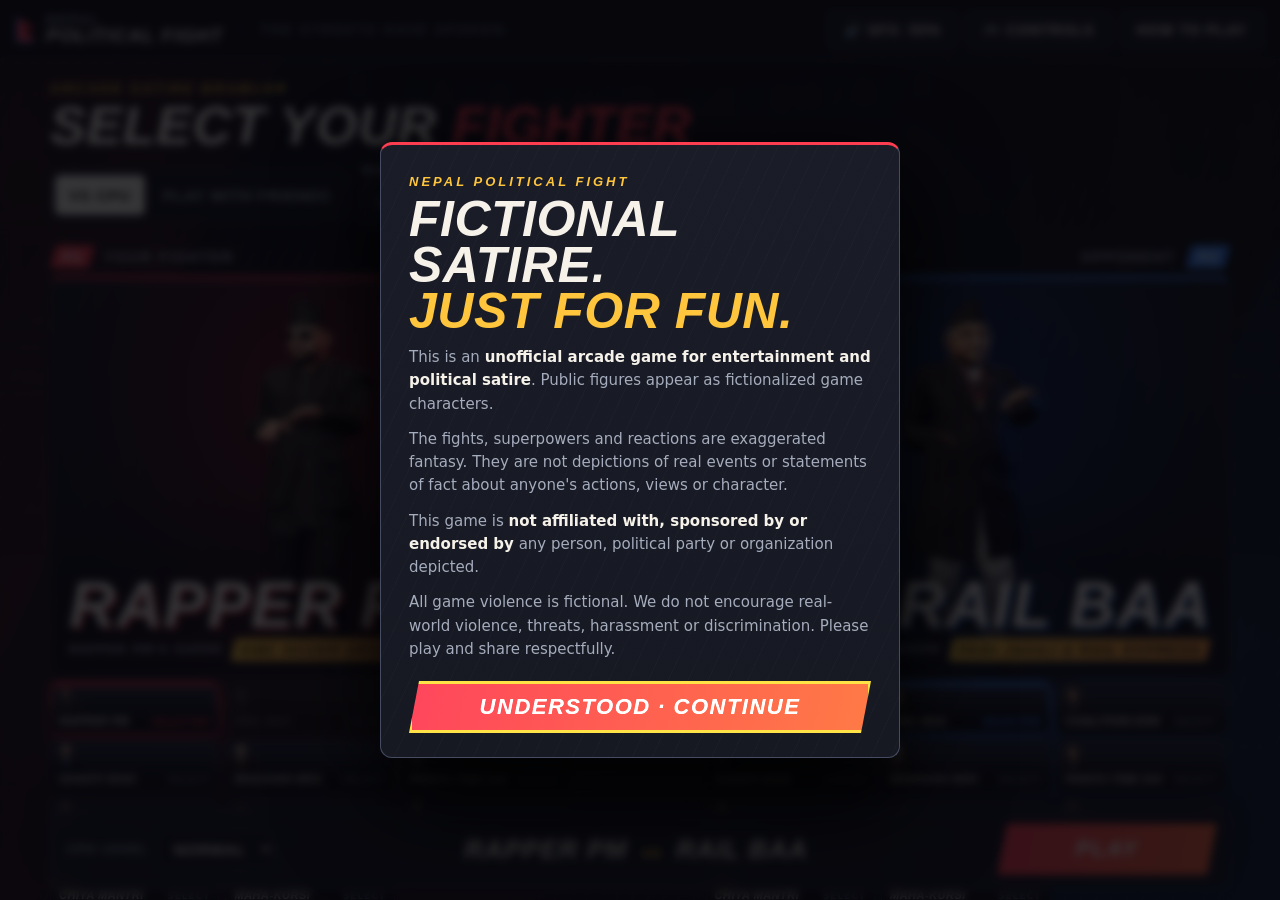
==== commit cc7fe717: "feat: implement all 11 fighters with custom Super Moves, Funny Super Shouts, and 3D Special Effects" ====
--- a/index.html
+++ b/index.html
@@ -221,35 +221,55 @@
                 <span class="preview-role">YOUR FIGHTER</span><strong class="preview-name">BALEN</strong
                 ><span class="preview-power"
                   ><small class="power-owner">BALEN'S SUPER</small
-                  ><b class="power-name">DOZER SHAKTI</b></span
+                  ><b class="power-name">KMC DOZER DROP</b></span
                 >
               </div>
               <div class="preview-loading">LOADING</div>
             </section>
             <div class="character-grid" role="group" aria-label="Your character">
-              <button
-                class="character selected"
-                data-slot="player"
-                data-character="balen"
-                aria-pressed="true"
-              >
-                <img src="./portraits/balen.png" alt="" width="38" height="45" />
-                <div><strong>BALEN</strong><span class="pick-label">SELECTED</span></div></button
-              ><button class="character" data-slot="player" data-character="kp" aria-pressed="false">
-                <img src="./portraits/kp.png" alt="" width="38" height="45" />
-                <div><strong>KP</strong><span class="pick-label">SELECT</span></div></button
-              ><button class="character" data-slot="player" data-character="harka" aria-pressed="false">
-                <img src="./portraits/harka.png" alt="" width="38" height="45" />
-                <div><strong>HARKA</strong><span class="pick-label">SELECT</span></div></button
-              ><button class="character" data-slot="player" data-character="ashika" aria-pressed="false">
-                <img src="./portraits/ashika.png" alt="" width="38" height="45" />
-                <div><strong>ASHIKA</strong><span class="pick-label">SELECT</span></div></button
-              ><button class="character" data-slot="player" data-character="rabi" aria-pressed="false">
-                <img src="./portraits/rabi.png" alt="" width="38" height="45" />
-                <div><strong>RABI</strong><span class="pick-label">SELECT</span></div></button
-              ><button class="character" data-slot="player" data-character="punya" aria-pressed="false">
-                <img src="./portraits/punya.png" alt="" width="38" height="45" />
-                <div><strong>PUNYA</strong><span class="pick-label">SELECT</span></div>
+              <button class="character selected" data-slot="player" data-character="balen" aria-pressed="true">
+                <img src="./portraits/balen.png" alt="" width="34" height="42" />
+                <div><strong>RAPPER PM</strong><span class="pick-label">SELECTED</span></div>
+              </button>
+              <button class="character" data-slot="player" data-character="kp" aria-pressed="false">
+                <img src="./portraits/kp.png" alt="" width="34" height="42" />
+                <div><strong>RAIL BAA</strong><span class="pick-label">SELECT</span></div>
+              </button>
+              <button class="character" data-slot="player" data-character="prachanda" aria-pressed="false">
+                <img src="./portraits/prachanda.png" alt="" width="34" height="42" />
+                <div><strong>COALITION DON</strong><span class="pick-label">SELECT</span></div>
+              </button>
+              <button class="character" data-slot="player" data-character="rabi" aria-pressed="false">
+                <img src="./portraits/rabi.png" alt="" width="34" height="42" />
+                <div><strong>GHANTI BHAI</strong><span class="pick-label">SELECT</span></div>
+              </button>
+              <button class="character" data-slot="player" data-character="punya" aria-pressed="false">
+                <img src="./portraits/punya.png" alt="" width="34" height="42" />
+                <div><strong>BHASHAN BRO</strong><span class="pick-label">SELECT</span></div>
+              </button>
+              <button class="character" data-slot="player" data-character="deuba" aria-pressed="false">
+                <img src="./portraits/deuba.png" alt="" width="34" height="42" />
+                <div><strong>PANCH-TIME DAI</strong><span class="pick-label">SELECT</span></div>
+              </button>
+              <button class="character" data-slot="player" data-character="harka" aria-pressed="false">
+                <img src="./portraits/harka.png" alt="" width="34" height="42" />
+                <div><strong>SHRAMDAN HERO</strong><span class="pick-label">SELECT</span></div>
+              </button>
+              <button class="character" data-slot="player" data-character="raja" aria-pressed="false">
+                <img src="./portraits/raja.png" alt="" width="34" height="42" />
+                <div><strong>HALO RAJA</strong><span class="pick-label">SELECT</span></div>
+              </button>
+              <button class="character" data-slot="player" data-character="madhesh" aria-pressed="false">
+                <img src="./portraits/madhesh.png" alt="" width="34" height="42" />
+                <div><strong>MADHESH TIGER</strong><span class="pick-label">SELECT</span></div>
+              </button>
+              <button class="character" data-slot="player" data-character="ashika" aria-pressed="false">
+                <img src="./portraits/ashika.png" alt="" width="34" height="42" />
+                <div><strong>CHIYA MANTRI</strong><span class="pick-label">SELECT</span></div>
+              </button>
+              <button class="character" data-slot="player" data-character="kursi" aria-pressed="false">
+                <img src="./portraits/kursi.png" alt="" width="34" height="42" />
+                <div><strong>MAHA-KURSI</strong><span class="pick-label">SELECT</span></div>
               </button>
             </div>
           </section>
@@ -262,35 +282,55 @@
                 <span class="preview-role">CPU OPPONENT</span><strong class="preview-name">KP</strong
                 ><span class="preview-power"
                   ><small class="power-owner">KP OLI'S SUPER</small
-                  ><b class="power-name">JAHAJ SHAKTI</b></span
+                  ><b class="power-name">PANI-JAHAJ & RAIL EXPRESS</b></span
                 >
               </div>
               <div class="preview-loading">LOADING</div>
             </section>
             <div class="character-grid" role="group" aria-label="Opponent character">
               <button class="character" data-slot="opponent" data-character="balen" aria-pressed="false">
-                <img src="./portraits/balen.png" alt="" width="38" height="45" />
-                <div><strong>BALEN</strong><span class="pick-label">SELECT</span></div></button
-              ><button
-                class="character selected"
-                data-slot="opponent"
-                data-character="kp"
-                aria-pressed="true"
-              >
-                <img src="./portraits/kp.png" alt="" width="38" height="45" />
-                <div><strong>KP</strong><span class="pick-label">SELECTED</span></div></button
-              ><button class="character" data-slot="opponent" data-character="harka" aria-pressed="false">
-                <img src="./portraits/harka.png" alt="" width="38" height="45" />
-                <div><strong>HARKA</strong><span class="pick-label">SELECT</span></div></button
-              ><button class="character" data-slot="opponent" data-character="ashika" aria-pressed="false">
-                <img src="./portraits/ashika.png" alt="" width="38" height="45" />
-                <div><strong>ASHIKA</strong><span class="pick-label">SELECT</span></div></button
-              ><button class="character" data-slot="opponent" data-character="rabi" aria-pressed="false">
-                <img src="./portraits/rabi.png" alt="" width="38" height="45" />
-                <div><strong>RABI</strong><span class="pick-label">SELECT</span></div></button
-              ><button class="character" data-slot="opponent" data-character="punya" aria-pressed="false">
-                <img src="./portraits/punya.png" alt="" width="38" height="45" />
-                <div><strong>PUNYA</strong><span class="pick-label">SELECT</span></div>
+                <img src="./portraits/balen.png" alt="" width="34" height="42" />
+                <div><strong>RAPPER PM</strong><span class="pick-label">SELECT</span></div>
+              </button>
+              <button class="character selected" data-slot="opponent" data-character="kp" aria-pressed="true">
+                <img src="./portraits/kp.png" alt="" width="34" height="42" />
+                <div><strong>RAIL BAA</strong><span class="pick-label">SELECTED</span></div>
+              </button>
+              <button class="character" data-slot="opponent" data-character="prachanda" aria-pressed="false">
+                <img src="./portraits/prachanda.png" alt="" width="34" height="42" />
+                <div><strong>COALITION DON</strong><span class="pick-label">SELECT</span></div>
+              </button>
+              <button class="character" data-slot="opponent" data-character="rabi" aria-pressed="false">
+                <img src="./portraits/rabi.png" alt="" width="34" height="42" />
+                <div><strong>GHANTI BHAI</strong><span class="pick-label">SELECT</span></div>
+              </button>
+              <button class="character" data-slot="opponent" data-character="punya" aria-pressed="false">
+                <img src="./portraits/punya.png" alt="" width="34" height="42" />
+                <div><strong>BHASHAN BRO</strong><span class="pick-label">SELECT</span></div>
+              </button>
+              <button class="character" data-slot="opponent" data-character="deuba" aria-pressed="false">
+                <img src="./portraits/deuba.png" alt="" width="34" height="42" />
+                <div><strong>PANCH-TIME DAI</strong><span class="pick-label">SELECT</span></div>
+              </button>
+              <button class="character" data-slot="opponent" data-character="harka" aria-pressed="false">
+                <img src="./portraits/harka.png" alt="" width="34" height="42" />
+                <div><strong>SHRAMDAN HERO</strong><span class="pick-label">SELECT</span></div>
+              </button>
+              <button class="character" data-slot="opponent" data-character="raja" aria-pressed="false">
+                <img src="./portraits/raja.png" alt="" width="34" height="42" />
+                <div><strong>HALO RAJA</strong><span class="pick-label">SELECT</span></div>
+              </button>
+              <button class="character" data-slot="opponent" data-character="madhesh" aria-pressed="false">
+                <img src="./portraits/madhesh.png" alt="" width="34" height="42" />
+                <div><strong>MADHESH TIGER</strong><span class="pick-label">SELECT</span></div>
+              </button>
+              <button class="character" data-slot="opponent" data-character="ashika" aria-pressed="false">
+                <img src="./portraits/ashika.png" alt="" width="34" height="42" />
+                <div><strong>CHIYA MANTRI</strong><span class="pick-label">SELECT</span></div>
+              </button>
+              <button class="character" data-slot="opponent" data-character="kursi" aria-pressed="false">
+                <img src="./portraits/kursi.png" alt="" width="34" height="42" />
+                <div><strong>MAHA-KURSI</strong><span class="pick-label">SELECT</span></div>
               </button>
             </div>
           </section>
--- a/assets/index-C14mnuvS.css
+++ b/assets/index-C14mnuvS.css
@@ -1,4 +1,4 @@
-:root{color-scheme:dark;--bg: #0b0c11;--bg-2: #11131a;--surface: #161922;--surface-2: #1e2230;--surface-3: #272c3c;--line: #2b3040;--line-strong: #454c62;--text: #f6f2ea;--muted: #a5acbd;--dim: #6f7689;--p1: #ff3d50;--p1-deep: #8e1420;--p2: #3d8bff;--p2-deep: #10357d;--gold: #ffc53d;--gold-soft: #ffe7a6;--good: #3fdc87;--danger: #ff5a4f;--display: "Barlow Condensed", "Arial Narrow", sans-serif;--body: Barlow, "Segoe UI", system-ui, sans-serif;--header-h: 60px;--gutter: max(16px, env(safe-area-inset-left));--gutter-r: max(16px, env(safe-area-inset-right));--cut: 10px;--slant: polygon(var(--cut) 0, 100% 0, calc(100% - var(--cut)) 100%, 0 100%);--ease-out: cubic-bezier(.2, .8, .2, 1);font-family:var(--body);color:var(--text);background:var(--bg);font-synthesis:none;-webkit-font-smoothing:antialiased;-webkit-tap-highlight-color:transparent}*,*:before,*:after{box-sizing:border-box}body{margin:0;overflow:hidden;background:var(--bg)}button,select,input{font:inherit;color:inherit}button,select{cursor:pointer}button:disabled{cursor:not-allowed}:focus-visible{outline:2px solid var(--gold);outline-offset:2px}kbd{display:inline-grid;place-items:center;min-width:22px;height:22px;padding:0 6px;border:1px solid var(--line-strong);border-bottom-width:3px;border-radius:4px;background:var(--surface-2);color:var(--text);font:700 11px/1 var(--body),sans-serif;letter-spacing:.5px}[hidden]{display:none!important}.visually-hidden{position:absolute!important;width:1px;height:1px;overflow:hidden;clip:rect(0 0 0 0);white-space:nowrap}#game{position:fixed;inset:0;display:block;width:100%;height:100%}.grain{position:fixed;inset:0;z-index:1;pointer-events:none;background:linear-gradient(180deg,#05060ab8,transparent 24%,transparent 72%,#05060a80),radial-gradient(ellipse at 50% 50%,transparent 55%,#05060a66)}.btn-primary,#start{position:relative;display:inline-flex;align-items:center;justify-content:center;gap:10px;min-height:52px;padding:0 34px;border:0;clip-path:var(--slant);background:linear-gradient(100deg,var(--p1),#ff6a3d);color:#fff;font:italic 900 22px/1 var(--display),sans-serif;letter-spacing:1.5px;text-transform:uppercase;transition:filter .15s,transform .15s var(--ease-out)}.btn-primary:hover:not(:disabled),#start:hover:not(:disabled){filter:brightness(1.12)}.btn-primary:active:not(:disabled),#start:active:not(:disabled){transform:translateY(1px) scale(.98)}.btn-primary:disabled,#start:disabled{background:var(--surface-3);color:var(--dim)}.btn-primary:focus-visible,#start:focus-visible{outline:none;filter:brightness(1.15) drop-shadow(0 0 0 var(--gold));box-shadow:inset 0 0 0 3px var(--gold)}.segmented{display:flex;padding:4px;gap:4px;border:1px solid var(--line);border-radius:8px;background:var(--bg-2)}.segmented button{flex:1;min-height:40px;padding:0 14px;border:0;border-radius:5px;background:none;color:var(--muted);font:800 15px/1 var(--display),sans-serif;letter-spacing:1px;white-space:nowrap;transition:background .15s,color .15s}.segmented button:hover{color:var(--text)}.segmented button[aria-pressed=true]{background:var(--text);color:var(--bg)}header{position:fixed;inset:0 0 auto;z-index:12;height:var(--header-h);padding:0 var(--gutter-r) 0 var(--gutter);display:flex;align-items:center;gap:18px;background:linear-gradient(180deg,#0b0c11,#0b0c11e6);border-bottom:1px solid var(--line)}.brand{display:flex;align-items:center;gap:10px;color:var(--text);text-decoration:none}.flag{width:20px;height:26px;flex:none;background:var(--p1);clip-path:polygon(0 0,100% 46%,42% 46%,100% 100%,0 100%);box-shadow:inset 0 0 0 2px var(--p2)}.brand-text{display:grid;font:italic 800 12px/1 var(--display),sans-serif;letter-spacing:3px;color:var(--muted)}.brand-text b{font-size:19px;font-weight:900;letter-spacing:1px;color:var(--text)}.header-tag{padding-left:18px;border-left:1px solid var(--line);color:var(--dim);font:italic 700 13px/1 var(--display),sans-serif;letter-spacing:2.5px}header nav{margin-left:auto;display:flex;gap:8px}header nav button{min-height:38px;padding:0 16px;display:inline-flex;align-items:center;gap:8px;border:1px solid var(--line-strong);border-radius:6px;background:var(--surface);color:var(--text);font:800 14px/1 var(--display),sans-serif;letter-spacing:1.2px;transition:border-color .15s,background .15s}header nav button:hover{border-color:var(--gold);background:var(--surface-2)}#pause,#select-menu{display:none}body.playing #pause,body.playing #select-menu{display:inline-flex}@media(max-width:640px){.header-tag{display:none}header nav button{padding:0 12px;font-size:13px}}body.playing:not(.game-menu-open) header{display:none}@media(pointer:coarse),(max-width:800px){body.playing:not(.game-menu-open) header{display:block;inset:calc(env(safe-area-inset-top) + 84px) auto auto 50%;width:44px;height:44px;padding:0;transform:translate(-50%);background:none;border:0}body.playing:not(.game-menu-open) header>:not(nav),body.playing:not(.game-menu-open) nav>:not(#pause){display:none!important}body.playing:not(.game-menu-open) header nav{margin:0}body.playing:not(.game-menu-open) #pause{width:44px;height:44px;padding:0;justify-content:center;border-radius:50%;border-color:#ffffff40;background:#0b0c11b0;font-size:0;backdrop-filter:blur(6px)}body.playing:not(.game-menu-open) #pause kbd{display:none}body.playing:not(.game-menu-open) #pause:before{content:"";width:12px;height:14px;border-inline:4px solid var(--text)}}body.train-cinematic header,body.train-cinematic .pause-hint{visibility:hidden}body.playing.game-menu-open header{inset:50% auto auto 50%;z-index:20;width:min(340px,calc(100vw - 32px));height:auto;padding:26px 22px 22px;transform:translate(-50%,-50%);flex-direction:column;align-items:stretch;gap:20px;border:1px solid var(--line-strong);border-top:3px solid var(--gold);border-radius:10px;background:var(--surface);box-shadow:0 0 0 100vmax #05060ad0,0 30px 80px #000;animation:menu-in .2s var(--ease-out)}body.playing.game-menu-open .brand{justify-content:center}body.playing.game-menu-open .header-tag{display:none}body.playing.game-menu-open header nav{margin:0;flex-direction:column;gap:10px}body.playing.game-menu-open header nav:before{content:"PAUSED";order:-2;margin-bottom:4px;text-align:center;font:italic 900 44px/1 var(--display),sans-serif;letter-spacing:2px;color:var(--gold)}body.playing.game-menu-open.online-mode header nav:before{content:"MATCH MENU";font-size:34px}body.playing.game-menu-open header nav button{min-height:50px;justify-content:center;font-size:18px}body.playing.game-menu-open #pause{order:-1;border:0;background:var(--gold);color:#1a1203}body.playing.game-menu-open #pause kbd{border-color:#1a120355;background:#1a120318;color:inherit}@media(pointer:coarse){body.playing.game-menu-open #pause kbd{display:none}}body.playing.game-menu-open #select-menu{border-color:#ff3d5066;color:#ff8a95}body.playing.game-menu-open #callout{visibility:hidden}@keyframes menu-in{0%{opacity:0;transform:translate(-50%,-46%)}}#callout{position:fixed;top:max(150px,24vh);left:0;right:0;z-index:5;padding:0 16px;text-align:center;pointer-events:none;font:italic 900 clamp(34px,6.4vw,88px)/1 var(--display),sans-serif;letter-spacing:2px;color:var(--gold-soft);background:linear-gradient(180deg,#fff6d6 20%,var(--gold) 60%,#ff8a2b);-webkit-background-clip:text;background-clip:text;-webkit-text-fill-color:transparent;filter:drop-shadow(0 3px 0 #2a1300) drop-shadow(0 8px 24px #000c);transform:skew(-8deg)}#callout.pop{animation:callout-pop .42s var(--ease-out)}@keyframes callout-pop{0%{opacity:0;transform:scale(1.6) skew(-8deg)}60%{opacity:1;transform:scale(.96) skew(-8deg)}to{transform:scale(1) skew(-8deg)}}@media(max-height:550px)and (min-width:600px){#callout{top:136px;font-size:clamp(28px,5vw,46px)}}@media(min-width:801px)and (pointer:fine){#callout{top:max(112px,13vh);font-size:clamp(30px,3.2vw,48px)}}@media(min-width:801px)and (pointer:fine)and (max-height:600px){#callout{top:92px;font-size:32px}}.pause-hint{display:none;position:fixed;bottom:max(16px,env(safe-area-inset-bottom));left:50%;z-index:5;transform:translate(-50%);align-items:center;gap:8px;padding:6px 12px 6px 6px;border-radius:999px;background:#0b0c11a8;color:var(--muted);font:700 12px/1 var(--body),sans-serif;letter-spacing:1px}@media(pointer:fine)and (min-width:801px){body.playing:not(.game-menu-open):not(.train-cinematic) .pause-hint{display:inline-flex}}@media(prefers-reduced-motion:reduce){*,*:before,*:after{animation-duration:.01ms!important;animation-iteration-count:1!important;transition-duration:.01ms!important}}#overlay{position:fixed;inset:0;z-index:10;overflow:hidden auto;overscroll-behavior:contain;scroll-padding-block:calc(var(--header-h) + 12px) 120px;padding:calc(var(--header-h) + 22px) max(var(--gutter-r),calc((100vw - 1180px)/2)) 0 max(var(--gutter),calc((100vw - 1180px)/2));background:linear-gradient(115deg,#ff3d5014 0 18%,transparent 18.1% 81.9%,#3d8bff14 82%),repeating-linear-gradient(115deg,#ffffff05 0 2px,transparent 2px 14px),radial-gradient(ellipse at 20% 110%,#8e142040,transparent 55%),radial-gradient(ellipse at 80% 110%,#10357d40,transparent 55%),linear-gradient(180deg,#0b0c11f7,#0e1017f2)}.selection-toolbar{display:flex;align-items:flex-end;justify-content:space-between;flex-wrap:wrap;gap:16px 28px;margin-bottom:20px}.menu-kicker{margin:0 0 6px;color:var(--gold);font:italic 800 13px/1 var(--display),sans-serif;letter-spacing:3px}.menu-top h1{margin:0;font:italic 900 clamp(34px,4.2vw,58px)/.9 var(--display),sans-serif;letter-spacing:.5px;text-transform:uppercase}.menu-top h1 em{font-style:inherit;color:var(--p1)}.selection-options{display:flex;align-items:center;flex-wrap:wrap;gap:12px}body:not(.online-mode) #cpu-mode,body.online-mode #online-mode{background:var(--text);color:var(--bg)}.nickname-row,.difficulty-label,.field{display:flex;flex-direction:column;gap:5px}.nickname-row>span,.difficulty-label>span,.field>span{color:var(--muted);font:700 11px/1 var(--body),sans-serif;letter-spacing:1.5px}.nickname-row input,.field input,.difficulty-label select{height:44px;min-width:0;padding:0 12px;border:1px solid var(--line-strong);border-radius:6px;background:var(--bg-2);color:var(--text);font-size:16px;font-weight:600;transition:border-color .15s}.nickname-row{width:220px}.nickname-row input:focus,.field input:focus,.difficulty-label select:focus{border-color:var(--gold);outline:none}input::placeholder{color:var(--dim);font-weight:500}input:disabled,select:disabled{opacity:.55}#result{position:relative;margin:0 0 18px;padding:18px 16px;overflow:hidden;text-align:center;border-radius:10px;background:repeating-linear-gradient(115deg,#ffc53d10 0 10px,transparent 10px 20px),linear-gradient(90deg,#8e142080,#1e2230,#10357d80);border:1px solid #ffc53d55;font:italic 900 clamp(34px,5.5vw,64px)/1 var(--display),sans-serif;letter-spacing:2px;color:var(--gold);text-shadow:0 4px 20px #000;animation:result-in .5s var(--ease-out)}@keyframes result-in{0%{opacity:0;transform:scale(1.08);letter-spacing:12px}}.duel-select{position:relative;display:grid;grid-template-columns:minmax(0,1fr) auto minmax(0,1fr);gap:18px;align-items:center}.selection{min-width:0;--side: var(--p1);--side-deep: var(--p1-deep)}.theirs{--side: var(--p2);--side-deep: var(--p2-deep)}.slot-label{display:flex;align-items:center;gap:10px;margin-bottom:8px}.slot-label b{padding:4px 12px;clip-path:polygon(6px 0,100% 0,calc(100% - 6px) 100%,0 100%);background:var(--side);color:#fff;font:italic 900 15px/1 var(--display),sans-serif;letter-spacing:1px}.slot-label span{color:var(--muted);font:800 14px/1 var(--display),sans-serif;letter-spacing:2px}.slot-label small{margin-left:auto;padding:4px 8px;border:1px solid var(--side);border-radius:4px;color:var(--side);font:800 11px/1 var(--body),sans-serif;letter-spacing:1.5px}.theirs .slot-label{flex-direction:row-reverse}.theirs .slot-label small{margin:0 auto 0 0}.model-stage{position:relative;height:clamp(180px,calc(100dvh - 485px),400px);overflow:hidden;border:1px solid var(--line);border-top:3px solid var(--side);border-radius:10px;background:radial-gradient(ellipse 60% 22% at 50% 92%,color-mix(in srgb,var(--side) 45%,transparent),transparent),radial-gradient(ellipse at 50% 30%,color-mix(in srgb,var(--side-deep) 55%,transparent),transparent 70%),linear-gradient(180deg,#161922,#0e1017)}.model-stage:before{content:"";position:absolute;inset:0;background:repeating-linear-gradient(115deg,#ffffff06 0 1px,transparent 1px 18px);pointer-events:none}.model-stage:after{content:"";position:absolute;inset:auto 0 0;height:45%;background:linear-gradient(transparent,#0b0c11e8);pointer-events:none}.model-stage canvas{position:absolute;inset:0;width:100%;height:100%}.preview-caption{position:absolute;left:18px;right:18px;bottom:14px;z-index:1;display:grid;justify-items:start;gap:6px;pointer-events:none}.theirs .preview-caption{justify-items:end;text-align:right}.preview-role{display:none}.preview-name{font:italic 900 clamp(38px,5vw,76px)/.85 var(--display),sans-serif;letter-spacing:1px;text-shadow:3px 3px 0 var(--side-deep),0 6px 24px #000}.preview-power{display:flex;align-items:center;flex-wrap:wrap;gap:4px 8px}.theirs .preview-power{justify-content:flex-end}.power-owner{color:var(--muted);font:700 11px/1 var(--body),sans-serif;letter-spacing:1.5px}.power-name{padding:4px 10px;clip-path:polygon(5px 0,100% 0,calc(100% - 5px) 100%,0 100%);background:linear-gradient(90deg,var(--gold),#ff9b3d);color:#1a1203;font:italic 900 15px/1 var(--display),sans-serif;letter-spacing:1px}.preview-loading{display:none;position:absolute;inset:0;z-index:1;flex-direction:column;align-items:center;justify-content:center;gap:14px;color:var(--gold);font:italic 800 14px/1 var(--display),sans-serif;letter-spacing:4px}.preview-loading:before{content:"";width:34px;height:34px;border:3px solid #ffc53d33;border-top-color:var(--gold);border-radius:50%;animation:spin .8s linear infinite}.loading .preview-loading{display:flex}.loading canvas{opacity:.3}.model-stage.reveal .preview-caption{animation:reveal-name .5s var(--ease-out)}.theirs .model-stage.reveal .preview-caption{animation-name:reveal-name-right}@keyframes reveal-name{0%{opacity:0;transform:translate(-24px)}}@keyframes reveal-name-right{0%{opacity:0;transform:translate(24px)}}@keyframes spin{to{transform:rotate(360deg)}}.versus{display:grid;justify-items:center;gap:8px;font:italic 900 64px/.8 var(--display),sans-serif;background:linear-gradient(180deg,#fff6d6,var(--gold) 55%,#ff8a2b);-webkit-background-clip:text;background-clip:text;-webkit-text-fill-color:transparent;filter:drop-shadow(0 4px 12px #000)}.versus span{padding:5px 8px;border:1px solid var(--line-strong);border-radius:4px;background:var(--surface);-webkit-text-fill-color:var(--muted);font:800 11px/1 var(--body),sans-serif;letter-spacing:1.5px;white-space:nowrap}.character-grid{display:grid;grid-template-columns:repeat(3,minmax(0,1fr));gap:8px;margin-top:8px}.character{position:relative;height:68px;padding:0;overflow:hidden;border:1px solid var(--line);border-radius:8px;background:linear-gradient(180deg,#232837,#141720);text-align:left;transition:transform .15s var(--ease-out),border-color .15s,opacity .15s}.character img{position:absolute;inset:0;width:100%;height:100%;object-fit:cover;object-position:50% 12%;transition:transform .25s var(--ease-out)}.character>div{position:absolute;inset:auto 0 0;padding:18px 8px 6px;display:flex;align-items:baseline;justify-content:space-between;gap:4px;background:linear-gradient(transparent,#0b0c11 70%)}.character strong{font:italic 900 19px/1 var(--display),sans-serif;letter-spacing:.5px}.pick-label{color:var(--dim);font:700 9px/1 var(--body),sans-serif;letter-spacing:1px}.character:hover:not(:disabled){transform:translateY(-2px);border-color:var(--line-strong)}.character:hover:not(:disabled) img{transform:scale(1.06)}.character.selected{border-color:var(--side);box-shadow:inset 0 0 0 1px var(--side),0 6px 20px color-mix(in srgb,var(--side) 35%,transparent)}.character.selected:after{content:"";position:absolute;inset:0 0 auto;height:3px;background:var(--side)}.character.selected .pick-label{color:var(--side)}.character.taken{opacity:.35;filter:grayscale(1)}.character:disabled:not(.selected):not(.taken){opacity:.6}.menu-bottom{position:sticky;bottom:max(12px,env(safe-area-inset-bottom));z-index:2;display:grid;grid-template-columns:auto 1fr auto;align-items:center;gap:16px;margin-top:16px;padding:12px 12px 12px 16px;border:1px solid var(--line-strong);border-radius:12px;background:#161922f2;box-shadow:0 -10px 40px #0b0c11;backdrop-filter:blur(10px)}.difficulty-label{flex-direction:row;align-items:center;gap:10px}.difficulty-label select{height:40px;font:800 15px/1 var(--display),sans-serif;letter-spacing:1px}body.online-mode .difficulty-label{visibility:hidden}#selection-status{margin:0;text-align:center;font:italic 900 26px/1 var(--display),sans-serif;letter-spacing:1px}#selection-status span{margin:0 6px;color:var(--gold);font-size:16px}#start{min-width:220px}.menu-foot{margin:0;padding:18px 0 max(18px,env(safe-area-inset-bottom));display:flex;align-items:center;justify-content:center;flex-wrap:wrap;gap:12px 28px;text-align:center;color:var(--dim);font:700 11px/1 var(--body),sans-serif;letter-spacing:1.5px}.menu-foot-note{margin:0}.dev-credits{display:flex;align-items:center;flex-wrap:wrap;justify-content:center;gap:8px}.dev-label{margin-right:2px;color:var(--dim)}.dev-link{--in: #0a66c2;display:inline-flex;align-items:center;gap:7px;min-height:30px;padding:0 14px 0 12px;clip-path:var(--slant);background:var(--surface);box-shadow:inset 0 0 0 1px var(--line);color:var(--muted);font:700 13px/1 var(--display),sans-serif;letter-spacing:1.5px;text-decoration:none;transition:background .18s var(--ease-out),color .18s var(--ease-out),box-shadow .18s var(--ease-out)}.dev-icon{width:14px;height:14px;flex:none;fill:#4d9be6;transition:fill .18s var(--ease-out)}.dev-link:hover,.dev-link:focus-visible{background:var(--in);box-shadow:inset 0 0 0 1px var(--in);color:#fff}.dev-link:hover .dev-icon,.dev-link:focus-visible .dev-icon{fill:#fff}@media(prefers-reduced-motion:reduce){.dev-link,.dev-icon{transition:none}}#view-disclaimer{margin-left:8px;padding:4px 2px;border:0;border-bottom:1px solid var(--dim);background:none;color:var(--muted);font-size:11px;letter-spacing:1.5px}#network-panel{margin-bottom:14px;padding:10px 12px;display:flex;align-items:center;flex-wrap:wrap;gap:8px 16px;border:1px solid var(--line);border-left:3px solid var(--gold);border-radius:8px;background:var(--surface)}.network-actions{display:flex;align-items:center;gap:8px}.room-label{color:var(--muted);font:700 11px/1 var(--body),sans-serif;letter-spacing:1.5px}#room-code{min-width:82px;padding:6px 10px;border:1px dashed #ffc53d88;border-radius:6px;color:var(--gold);text-align:center;font:italic 900 26px/1 var(--display),sans-serif;letter-spacing:5px}.network-actions button,.friends-room-actions button{min-height:38px;padding:0 14px;border:1px solid var(--line-strong);border-radius:6px;background:var(--surface-2);font:800 14px/1 var(--display),sans-serif;letter-spacing:1px}.network-actions button:hover,.friends-room-actions button:hover:not(:disabled){border-color:var(--gold)}#leave-room{color:#ff8a95}#network-status{margin:0;flex:1 1 220px;color:var(--muted);font-size:14px}@media(max-width:900px){.selection-toolbar{align-items:stretch;flex-direction:column}.selection-options{display:grid;grid-template-columns:1fr minmax(0,220px);align-items:end}.nickname-row{width:auto}.character{height:70px}}@media(max-width:720px){:root{--header-h: 54px}#overlay{padding-top:calc(var(--header-h) + 14px)}.selection-toolbar{gap:12px;margin-bottom:14px}.menu-kicker{display:none}.menu-top h1{font-size:32px}.selection-options{grid-template-columns:1fr;gap:8px}.nickname-row{flex-direction:row;align-items:center;gap:10px}.nickname-row input{flex:1;height:40px}.duel-select{grid-template-columns:minmax(0,1fr) minmax(0,1fr);gap:10px}.versus{position:absolute;top:calc(30px + clamp(150px,calc(100dvh - 540px),300px)/2);left:50%;z-index:2;transform:translate(-50%,-50%);font-size:40px}.versus span{display:none}.slot-label span{font-size:12px;letter-spacing:1px}.slot-label small{display:none}.model-stage{height:clamp(150px,calc(100dvh - 540px),300px)}.preview-caption{left:10px;right:10px;bottom:10px;gap:4px}.preview-name{font-size:clamp(28px,9vw,40px)}.power-owner{display:none}.power-name{font-size:12px;padding:3px 7px}.character-grid{grid-template-columns:1fr 1fr;gap:6px;margin-top:8px}.character{height:50px}.character img{object-position:50% 14%}.character>div{padding:12px 6px 4px}.character strong{font-size:15px}.pick-label{display:none}.menu-bottom{grid-template-columns:auto 1fr;gap:10px;padding:10px;margin-top:12px}.difficulty-label>span{display:none}#selection-status{text-align:right;font-size:20px}#start{grid-column:1 / -1;width:100%;min-width:0}body.online-mode .difficulty-label{display:none}body.online-mode #selection-status{grid-column:1 / -1;text-align:center}#network-panel{padding:10px}#room-code{font-size:22px}}@media(max-width:360px){.character strong{font-size:13px}}@media(max-height:560px)and (min-width:600px){:root{--header-h: 52px}#overlay{padding-top:calc(var(--header-h) + 12px)}.menu-top{display:none}.selection-toolbar{flex-direction:row;justify-content:flex-start;align-items:center;margin-bottom:10px}.selection-options{display:flex;flex-wrap:nowrap;width:100%}.play-modes{flex:none}.nickname-row{flex:1;flex-direction:row;align-items:center;gap:10px}.nickname-row input{flex:1}.slot-label{margin-bottom:6px}.selection{display:grid;grid-template-columns:minmax(0,1.4fr) minmax(0,1fr);column-gap:8px}.slot-label{grid-column:1 / -1}.theirs{grid-template-columns:minmax(0,1fr) minmax(0,1.4fr)}.theirs .model-stage{order:2}.model-stage{height:clamp(130px,calc(100dvh - 240px),300px)}.preview-name{font-size:30px}.power-owner{display:none}.power-name{font-size:12px}.character-grid{grid-template-columns:1fr 1fr;grid-auto-rows:1fr;gap:6px;margin:0}.character{height:auto;min-height:44px}.character>div{padding:10px 6px 4px}.character strong{font-size:14px}.pick-label{display:none}.versus{font-size:40px}.versus span{display:none}.menu-bottom{margin-top:10px;padding:8px 8px 8px 12px}#start{min-height:44px}}body.online-mode .model-stage{height:clamp(170px,calc(100dvh - 600px),320px)}body.online-mode .theirs .character-grid{display:none}@media(max-width:720px){body.online-mode .model-stage{height:170px}body.online-mode .versus{top:115px}}@media(max-height:560px)and (min-width:600px){body.online-mode .model-stage{height:150px}body.online-mode .theirs{display:block}}#touch{--s: 1;display:none;position:fixed;left:var(--gutter);right:var(--gutter-r);bottom:max(18px,env(safe-area-inset-bottom));z-index:6;justify-content:space-between;align-items:flex-end;pointer-events:none;user-select:none;-webkit-user-select:none;-webkit-touch-callout:none}@media(pointer:coarse),(max-width:800px){body.playing:not(.game-menu-open):not(.spectating) #touch{display:flex}}body.train-cinematic #touch{visibility:hidden}@media(max-width:420px){#touch{--s: .86}}@media(max-width:350px){#touch{--s: .74}}@media(max-height:430px){#touch{--s: .8;bottom:max(10px,env(safe-area-inset-bottom))}}#fight-stick{position:relative;width:calc(140px * var(--s));height:calc(140px * var(--s));border:2px solid #ffffff2e;border-radius:50%;background:radial-gradient(circle,transparent 0 30%,#ffffff0a 31% 32%,transparent 33%),radial-gradient(circle,#161922aa,#0b0c1188);box-shadow:inset 0 0 30px #0008,0 6px 24px #0006;backdrop-filter:blur(4px);touch-action:none;pointer-events:auto;transition:border-color .12s}#fight-stick.active{border-color:#ffc53d99}.stick-knob{position:absolute;top:calc(50% - 28px * var(--s));left:calc(50% - 28px * var(--s));width:calc(56px * var(--s));height:calc(56px * var(--s));border:2px solid #ffffff66;border-radius:50%;background:radial-gradient(circle at 38% 30%,#5b6378,#252a38 70%);box-shadow:0 6px 14px #000a;pointer-events:none}#fight-stick.active .stick-knob{border-color:var(--gold)}.stick-direction{position:absolute;color:#ffffff59;font-size:calc(11px * var(--s));line-height:1;pointer-events:none}.stick-up{top:10%;left:50%;transform:translate(-50%)}.stick-down{bottom:10%;left:50%;transform:translate(-50%)}.stick-left{left:10%;top:50%;transform:translateY(-50%)}.stick-right{right:10%;top:50%;transform:translateY(-50%)}.touch-actions{position:relative;width:calc(244px * var(--s));height:calc(204px * var(--s))}#touch [data-key]{--tone: #ffffff;position:absolute;display:grid;place-items:center;padding:0;overflow:hidden;border:2px solid var(--tone);border-radius:50%;background:radial-gradient(circle at 50% 30%,#2a2f3fcc,#0b0c11cc);color:var(--tone);font:italic 900 calc(17px * var(--s)) / 1 var(--display),sans-serif;letter-spacing:.5px;box-shadow:0 6px 18px #0008,inset 0 0 0 1px #ffffff14;backdrop-filter:blur(4px);touch-action:none;pointer-events:auto;transition:transform .06s,background .06s,opacity .15s}#touch [data-key].held{transform:scale(.92);background:var(--tone);color:#0b0c11}#touch [data-key]:disabled{opacity:.35}#touch .action-punch{--tone: #ff5b6b;right:calc(92px * var(--s));bottom:0;width:calc(86px * var(--s));height:calc(86px * var(--s));font-size:calc(20px * var(--s))}#touch .action-kick{--tone: #ffa43d;right:0;bottom:calc(46px * var(--s));width:calc(86px * var(--s));height:calc(86px * var(--s));font-size:calc(20px * var(--s))}#touch .action-guard{--tone: #59c8ff;right:calc(104px * var(--s));bottom:calc(100px * var(--s));width:calc(66px * var(--s));height:calc(66px * var(--s))}#touch .action-evade{--tone: #d6dbe6;right:calc(186px * var(--s));bottom:calc(14px * var(--s));width:calc(58px * var(--s));height:calc(58px * var(--s));font-size:calc(14px * var(--s))}#touch .action-super{--tone: var(--gold);right:calc(18px * var(--s));bottom:calc(142px * var(--s));width:calc(62px * var(--s));height:calc(62px * var(--s));font-size:calc(14px * var(--s))}.super-fill{position:absolute;left:0;right:0;bottom:0;height:0;background:linear-gradient(0deg,#ffc53d99,#ffc53d33);transition:height .2s}.super-text{position:relative}.super-ready #touch .action-super{background:radial-gradient(circle at 50% 35%,#fff6d6,var(--gold));color:#1a1203;animation:super-button 1s ease-in-out infinite}.super-ready #touch .action-super .super-fill,.supers-disabled #touch .action-super{display:none}@keyframes super-button{50%{box-shadow:0 0 22px 6px #ffc53dcc,0 6px 18px #0008}}.touch-combo-hint{position:absolute;right:0;top:calc(-20px * var(--s));color:#ffffffa6;font:700 10px/1 var(--body),sans-serif;letter-spacing:.6px;white-space:nowrap;text-shadow:0 1px 4px #000;pointer-events:none}@media(max-height:430px),(max-width:350px){.touch-combo-hint{display:none}}dialog{width:min(560px,calc(100vw - 32px));max-height:min(88dvh,880px);padding:30px 28px 24px;overflow:hidden auto;overscroll-behavior:contain;border:1px solid var(--line-strong);border-top:3px solid var(--p1);border-radius:12px;background:repeating-linear-gradient(115deg,#ffffff04 0 1px,transparent 1px 18px),linear-gradient(180deg,#1a1d28,var(--surface));color:var(--text);box-shadow:0 40px 100px #000;font-size:15px;line-height:1.55}dialog[open]{animation:dialog-in .25s var(--ease-out)}dialog::backdrop{background:#05060acc;backdrop-filter:blur(4px)}@keyframes dialog-in{0%{opacity:0;transform:translateY(16px) scale(.98)}}dialog h2{margin:0 0 12px;font:italic 900 clamp(36px,6vw,50px)/.92 var(--display),sans-serif;letter-spacing:.5px;text-transform:uppercase}dialog h2 em{font-style:inherit;color:var(--gold)}dialog p{margin:0 0 12px;color:var(--muted)}dialog strong{color:var(--text)}.modal-eyebrow,.help-eyebrow,.settings-eyebrow{margin:0 0 8px!important;color:var(--gold)!important;font:italic 800 13px/1 var(--display),sans-serif;letter-spacing:3px}.dialog-close,.help-close,.settings-close{position:absolute;top:14px;right:14px;width:40px;height:40px;display:grid;place-items:center;padding:0;border:1px solid var(--line-strong);border-radius:50%;background:var(--surface-2);color:var(--text);font-size:24px;line-height:1}.dialog-close:hover,.help-close:hover,.settings-close:hover{border-color:var(--gold)}dialog .btn-primary{width:100%;margin-top:8px}.modal-foot{margin:14px 0 0!important;text-align:center;color:var(--dim)!important;font-size:12px}#disclaimer-dialog{width:min(520px,calc(100vw - 32px))}.invite-description{margin-bottom:18px!important}#invite-dialog .field{margin-bottom:14px}.invite-tabs{margin-bottom:18px}#invite-create-view,#invite-join-view{padding:16px;border:1px solid var(--line);border-radius:10px;background:#0b0c1166}.invite-label{display:block;margin:0 0 8px!important;color:var(--muted);font:700 11px/1 var(--body),sans-serif;letter-spacing:1.5px}.invite-code-row{display:flex;gap:10px}#invite-code{flex:1;padding:10px;border:2px dashed #ffc53d88;border-radius:8px;color:var(--gold);text-align:center;font:italic 900 46px/1 var(--display),sans-serif;letter-spacing:12px}#copy-room-code{min-width:86px;border:1px solid var(--line-strong);border-radius:8px;background:var(--surface-2);font:800 16px/1 var(--display),sans-serif;letter-spacing:1px}#copy-room-code:disabled{opacity:.45}.invite-hint{margin:10px 0 6px!important;font-size:13px}#join-code{width:100%;height:72px;margin-bottom:4px;border:2px solid var(--line-strong);border-radius:8px;background:var(--bg-2);color:var(--gold);text-align:center;text-transform:uppercase;font:italic 900 44px/1 var(--display),sans-serif;letter-spacing:14px}#join-code:focus{border-color:var(--gold);outline:none}#join-code::placeholder{color:var(--surface-3)}#room-dialog-status{min-height:1.5em;margin:12px 0 0!important;color:var(--text)!important;font-size:14px;text-align:center}@media(max-width:600px){dialog,#disclaimer-dialog{width:100vw;max-width:100vw;max-height:92dvh;margin:auto 0 0;padding:26px 18px max(20px,env(safe-area-inset-bottom));border-radius:16px 16px 0 0;border-inline:0;border-bottom:0}dialog[open]{animation-name:sheet-in}@keyframes sheet-in{0%{transform:translateY(40px);opacity:0}}#invite-code{font-size:38px;letter-spacing:8px}}#room-settings-dialog{width:min(760px,calc(100vw - 32px))}#settings-permission{margin-bottom:16px!important}.settings-presets{margin-bottom:16px}#settings-fields{margin:0;padding:0;border:0}.settings-grid{display:grid;grid-template-columns:repeat(2,minmax(0,1fr));gap:10px}.settings-grid label{display:grid;gap:6px;padding:12px;border:1px solid var(--line);border-radius:8px;background:#0b0c1166}.settings-grid label>span{color:var(--text);font:italic 900 16px/1 var(--display),sans-serif;letter-spacing:.5px}.settings-grid select{height:42px;min-width:0;padding:0 10px;border:1px solid var(--line-strong);border-radius:6px;background:var(--bg-2);color:var(--text);font-size:15px;font-weight:600}.settings-grid select:focus{border-color:var(--gold);outline:none}.settings-grid small{color:var(--dim);font-size:12px;line-height:1.4}.settings-preview{margin-top:14px;padding:14px;border:1px solid #ffc53d55;border-radius:8px;background:linear-gradient(90deg,#ffc53d14,transparent)}.settings-preview strong{color:var(--gold);font:italic 900 16px/1 var(--display),sans-serif;letter-spacing:1.5px}.settings-preview p{margin:6px 0 0;color:var(--text);font-size:14px}.settings-warning{margin:12px 0 0!important;font-size:12px}#save-room-settings{margin-top:16px}@media(max-width:600px){.settings-grid{grid-template-columns:1fr}.settings-presets button{padding:0 8px}}#league-panel{margin-bottom:16px;padding:16px;border:1px solid var(--line);border-radius:10px;background:var(--surface)}.friends-heading{display:flex;align-items:center;justify-content:space-between;flex-wrap:wrap;gap:10px 16px;margin-bottom:8px}#league-title{margin:0;font:italic 900 clamp(24px,3vw,32px)/1 var(--display),sans-serif;letter-spacing:.5px}.friends-room-actions{display:flex;flex-wrap:wrap;gap:8px}#host-start{border:0;background:var(--gold);color:#1a1203}#host-start:disabled{background:var(--surface-3);color:var(--dim)}#league-info,#room-rules-summary{margin:0 0 6px;color:var(--muted);font-size:14px}#room-rules-summary{color:var(--dim);font-size:13px}#room-rules-notice:empty{display:none}#room-rules-notice{margin:8px 0;padding:8px 12px;border-left:3px solid var(--gold);background:#ffc53d14;font-size:13px}.league-table{width:100%;margin-top:8px;border-collapse:separate;border-spacing:0 4px;font-size:14px}.league-table th{padding:4px 10px;color:var(--dim);text-align:left;font-size:11px;font-weight:700;letter-spacing:1.2px}.league-table td{padding:9px 10px;background:var(--surface-2);font-weight:600}.league-table td:first-child{border-radius:6px 0 0 6px;font-weight:700}.league-table td:last-child{border-radius:0 6px 6px 0}.league-table th:nth-child(n+4),.league-table td:nth-child(n+4){text-align:center;font-variant-numeric:tabular-nums}.league-table .ready-yes,.league-table .ready-no{font-size:12px;font-weight:800;letter-spacing:1px}.league-table .ready-yes{color:var(--good)}.league-table .ready-yes:before{content:"● "}.league-table .ready-no{color:var(--dim)}.league-champion td{background:linear-gradient(90deg,#ffc53d33,var(--surface-2));color:var(--gold)}#league-panel details{margin-top:10px}#league-panel summary,#league-live summary{cursor:pointer;color:var(--muted);font:800 14px/1 var(--display),sans-serif;letter-spacing:1.5px}#league-results p{margin:6px 0 0;padding:6px 10px;border-left:2px solid var(--line-strong);color:var(--muted);font-size:13px}body.online-mode .menu-foot-note{display:none}#league-live{display:none;position:fixed;left:var(--gutter);bottom:max(16px,env(safe-area-inset-bottom));z-index:6;width:min(380px,calc(100vw - 32px));max-height:50vh;overflow:auto;padding:10px 12px;border:1px solid var(--line-strong);border-left:3px solid var(--gold);border-radius:8px;background:#0b0c11e6;backdrop-filter:blur(8px)}body.playing #league-live{display:block}#league-current{margin:8px 0 0;font:italic 900 18px/1 var(--display),sans-serif}#league-live .league-table{font-size:12px}#league-live .league-table td{padding:6px 8px}@media(pointer:coarse),(max-width:800px){body.playing:not(.spectating) #league-live{top:calc(env(safe-area-inset-top) + 130px);bottom:auto;width:min(300px,calc(100vw - 32px))}}body.playing.game-menu-open #league-live{display:none}@media(max-width:600px){#league-panel{padding:12px}.league-table{font-size:12px}.league-table td{padding:7px 5px}.league-table th{padding:4px 5px}}#how-to-play-dialog{width:min(820px,calc(100vw - 32px))}.help-goal{max-width:60ch;margin-bottom:20px!important}.help-moves{display:grid;grid-template-columns:repeat(2,minmax(0,1fr));gap:8px}.help-moves>div{display:grid;grid-template-columns:92px minmax(0,1fr);align-items:start;gap:12px;padding:12px;border:1px solid var(--line);border-radius:8px;background:#0b0c1166}.help-keys{display:flex;align-items:center;flex-wrap:wrap;gap:4px}.help-keys small{color:var(--dim);font-size:11px}.help-moves p{margin:0;display:grid;gap:2px;font-size:13px;line-height:1.45}.help-moves b{color:var(--text);font:italic 900 18px/1.1 var(--display),sans-serif;letter-spacing:.5px}.help-moves .help-super{grid-column:1 / -1;border-color:#ffc53d66;background:linear-gradient(90deg,#ffc53d1a,transparent)}.help-super b{color:var(--gold)}.help-guard{margin-top:22px}.help-guard h3{margin:0 0 10px;font:italic 900 22px/1 var(--display),sans-serif;letter-spacing:1px}.help-guard table{width:100%;border-collapse:separate;border-spacing:0 4px;font-size:13px}.help-guard th,.help-guard td{padding:8px 10px;text-align:left;background:#0b0c1166}.help-guard thead th{background:none;color:var(--muted);font-size:11px;font-weight:700;letter-spacing:1px}.help-guard tbody th{border-radius:6px 0 0 6px}.help-guard tbody td:last-child{border-radius:0 6px 6px 0}.help-guard tbody th b{display:block;font:italic 900 16px/1 var(--display),sans-serif}.help-guard tbody th small{color:var(--dim);font-weight:500}.help-guard .safe{color:var(--good);font-weight:700}.help-guard .safe:before{content:"✓ "}.help-guard .hit{color:#ff8a95;font-weight:700}.help-guard .hit:before{content:"✕ "}.help-tip{margin:16px 0!important;padding:12px 14px;border-left:3px solid #4fd8ff;border-radius:0 8px 8px 0;background:#4fd8ff12;font-size:14px}.help-tip b{color:#9fe8ff}.help-extras{display:grid;grid-template-columns:repeat(3,minmax(0,1fr));gap:8px}.help-extras p{margin:0;padding:12px;border:1px solid var(--line);border-radius:8px;font-size:13px;line-height:1.45}.help-extras b{display:block;margin-bottom:4px;color:var(--text);font:italic 900 16px/1 var(--display),sans-serif;letter-spacing:1px}.help-done{margin-top:18px!important}@media(max-width:720px){.help-moves,.help-extras{grid-template-columns:1fr}.help-moves>div{grid-template-columns:62px minmax(0,1fr);gap:10px;padding:10px}.help-guard table{font-size:12px}.help-guard th,.help-guard td{padding:7px 6px}.help-guard tbody th small{display:none}}.train-cinematic:before,.train-cinematic:after{content:"";position:fixed;left:0;right:0;z-index:7;height:8vh;background:#05060a;pointer-events:none;animation:letterbox-in .35s var(--ease-out)}.train-cinematic:before{top:0;--from: -100%}.train-cinematic:after{bottom:0;--from: 100%}@keyframes letterbox-in{0%{transform:translateY(var(--from))}}.train-cinematic #league-live{display:none!important}.special-banner{position:fixed;left:max(5%,env(safe-area-inset-left));bottom:calc(8vh + 5%);z-index:8;display:none;pointer-events:none;filter:drop-shadow(0 6px 18px #000)}.special-banner.visible{display:block;animation:banner-in .45s var(--ease-out)}.special-banner small{display:table;margin:0 0 8px;padding:6px 12px;clip-path:polygon(6px 0,100% 0,calc(100% - 6px) 100%,0 100%);background:#0b0c11d9;color:var(--gold);font:800 12px/1 var(--body),sans-serif;letter-spacing:2px}.special-banner strong{position:relative;display:block;padding:4px 28px 8px 14px;font:italic 900 clamp(40px,6vw,84px)/1 var(--display),sans-serif;letter-spacing:2px;color:#fff6d6;text-shadow:3px 3px 0 #8e1420}.special-banner strong:before{content:"";position:absolute;inset:22% 0 8%;z-index:-1;clip-path:polygon(12px 0,100% 0,calc(100% - 12px) 100%,0 100%);background:linear-gradient(90deg,var(--p1),#ff8a2b 70%,transparent);transform-origin:left;animation:banner-stripe .5s var(--ease-out)}#harka-super-banner small{color:#c8e39b}#ashika-super-banner small{color:#ffd6f0}#train-super-banner strong:before{background:linear-gradient(90deg,var(--p2),#5fb3ff 70%,transparent)}#harka-super-banner strong:before{background:linear-gradient(90deg,#3c8a2e,#9ccc4a 70%,transparent)}#ashika-super-banner strong:before{background:linear-gradient(90deg,#b0247c,#ff6fb5 70%,transparent)}@keyframes banner-in{0%{transform:translate(-40px) skew(-10deg)}}@keyframes banner-stripe{0%{transform:scaleX(0)}}@media(max-height:500px){.special-banner{bottom:calc(8vh + 3%)}.special-banner strong{font-size:32px}.special-banner small{padding:4px 8px;font-size:10px}}.hud{position:fixed;top:max(14px,env(safe-area-inset-top));left:var(--gutter);right:var(--gutter-r);z-index:4;display:grid;grid-template-columns:minmax(0,1fr) auto minmax(0,1fr);align-items:start;gap:14px;max-width:1280px;margin:0 auto;pointer-events:none;visibility:hidden}body.playing .hud{visibility:visible;animation:hud-in .4s var(--ease-out)}body.playing.game-menu-open .hud{opacity:.35}body.train-cinematic .hud{z-index:8}@keyframes hud-in{0%{opacity:0;transform:translateY(-12px)}}.player{--side: var(--p1);--side-deep: var(--p1-deep);display:flex;align-items:flex-start;gap:12px;min-width:0}.player.enemy{--side: var(--p2);--side-deep: var(--p2-deep);flex-direction:row-reverse}.hud-portrait{flex:none;width:64px;height:64px;border-bottom:3px solid var(--side);clip-path:polygon(0 0,100% 0,86% 100%,0 100%);background:no-repeat 50% 8% / 175% auto;background-color:var(--side-deep)}.enemy .hud-portrait{transform:scaleX(-1)}.hud-portrait[data-character=balen]{background-image:url(../portraits/balen.png),linear-gradient(160deg,var(--side),var(--side-deep))}.hud-portrait[data-character=kp]{background-image:url(../portraits/kp.png),linear-gradient(160deg,var(--side),var(--side-deep))}.hud-portrait[data-character=harka]{background-image:url(../portraits/harka.png),linear-gradient(160deg,var(--side),var(--side-deep))}.hud-portrait[data-character=ashika]{background-image:url(../portraits/ashika.png),linear-gradient(160deg,var(--side),var(--side-deep))}.hud-side{flex:1;min-width:0}.hud .name{display:flex;align-items:center;gap:8px;margin-bottom:5px}.enemy .name{justify-content:flex-end}.hud .name strong{overflow:hidden;font:italic 900 24px/1 var(--display),sans-serif;letter-spacing:.5px;text-overflow:ellipsis;white-space:nowrap;text-shadow:0 2px 8px #000}.hud .role{flex:none;padding:3px 6px;border-radius:3px;background:var(--side);color:#fff;font:800 10px/1 var(--body),sans-serif;letter-spacing:1.2px}.health{position:relative;height:24px;overflow:hidden;background:#05060acc;border:1px solid #ffffff2e;clip-path:polygon(0 0,100% 0,calc(100% - 14px) 100%,0 100%);box-shadow:inset 0 2px 6px #000}.enemy .health{clip-path:polygon(0 0,100% 0,100% 100%,14px 100%)}.health i,.health .trail{position:absolute;top:0;bottom:0;left:0;width:100%}.enemy .health i,.enemy .health .trail{left:auto;right:0}.health i{background:linear-gradient(180deg,#ffffff55,transparent 45%),linear-gradient(90deg,var(--side-deep),var(--side));transition:width .12s}.enemy .health i{background:linear-gradient(180deg,#ffffff55,transparent 45%),linear-gradient(270deg,var(--side-deep),var(--side))}.health .trail{background:#fff1c2;transition:width .45s ease-in .45s}.health.low i{background:linear-gradient(180deg,#ffffff66,transparent 45%),linear-gradient(90deg,#ff6a00,var(--gold));animation:hud-blink .9s ease-in-out infinite}.enemy .health.low i{background:linear-gradient(180deg,#ffffff66,transparent 45%),linear-gradient(270deg,#ff6a00,var(--gold))}.hud-sub{display:flex;align-items:center;justify-content:space-between;gap:10px;margin-top:6px}.hud .guard{flex:0 1 48%;height:6px;overflow:hidden;border-radius:3px;background:#05060acc}.hud .guard i{display:block;width:100%;height:100%;margin-left:0;background:linear-gradient(90deg,#4fd8ff,#b8f1ff);transition:width .15s}.enemy .guard i{margin-left:auto}.hud .guard.low i{background:var(--danger);animation:hud-blink .6s steps(2) infinite}.pips{display:flex;gap:6px}.pips i{width:12px;height:12px;transform:rotate(45deg);border:2px solid #ffffff70;background:#05060a99}.pips i.won{border-color:var(--gold);background:var(--gold);box-shadow:0 0 10px var(--gold)}.super-gauge{display:flex;align-items:center;gap:10px;margin-top:8px}.hud .charge{position:relative;flex:0 1 62%;height:12px;overflow:hidden;background:#05060acc;border:1px solid #ffc53d55;clip-path:polygon(0 0,100% 0,calc(100% - 8px) 100%,0 100%)}.hud .charge:after{content:"";position:absolute;inset:0;background:repeating-linear-gradient(90deg,transparent 0 calc(25% - 2px),#05060a 0 25%)}.hud .charge i{display:block;width:0;height:100%;background:linear-gradient(90deg,#ff8a2b,var(--gold));transition:width .15s}.label-super{color:var(--gold);font:italic 900 14px/1 var(--display),sans-serif;letter-spacing:1.5px;text-shadow:0 2px 6px #000;white-space:nowrap}.super-ready .hud .charge{border-color:var(--gold);box-shadow:0 0 14px var(--gold)}.super-ready .hud .charge i{background:linear-gradient(90deg,#ffe7a6,#fffaf0,#ffc53d,#ffe7a6) 0 0 / 200% 100%;animation:hud-shine 1.2s linear infinite}.super-ready .label-super{color:#fff6d6;animation:hud-pulse 1s ease-in-out infinite}.super-ready .label-super:after{content:" READY";color:var(--gold)}@media(pointer:fine)and (min-width:801px){.super-ready .label-super:after{content:" READY · PRESS L"}}.supers-disabled .super-gauge{display:none}.hud .clock{display:grid;justify-items:center;min-width:88px;padding:6px 10px 16px;clip-path:polygon(0 0,100% 0,100% 76%,50% 100%,0 76%);border-top:3px solid var(--gold);background:linear-gradient(180deg,#161922f2,#0b0c11e8)}.hud .clock strong{color:var(--text);font:italic 900 46px/.95 var(--display),sans-serif;font-variant-numeric:tabular-nums}.hud .clock>span{color:var(--muted);font:800 11px/1 var(--body),sans-serif;letter-spacing:1.5px}.hud .clock b{color:var(--gold)}.time-low .hud .clock{border-top-color:var(--danger)}.time-low .hud .clock strong{color:var(--danger);animation:hud-pulse 1s ease-in-out infinite}@keyframes hud-blink{50%{opacity:.4}}@keyframes hud-shine{to{background-position:-200% 0}}@keyframes hud-pulse{50%{transform:scale(1.1)}}@media(max-width:700px){.hud{top:max(10px,env(safe-area-inset-top));gap:8px}.hud-portrait{display:none}.hud .name{gap:6px;margin-bottom:4px}.hud .name strong{font-size:17px}.hud .role{padding:2px 4px;font-size:8px}.health{height:16px}.hud .guard{height:4px}.pips{gap:5px}.pips i{width:9px;height:9px}.super-gauge{margin-top:6px;gap:6px}.hud .charge{flex-basis:70%;height:9px}.label-super{font-size:11px}.super-ready .label-super:after{content:"!"}.hud .clock{min-width:60px;padding:4px 6px 13px}.hud .clock strong{font-size:32px}.hud .clock>span{font-size:8px;letter-spacing:1px}}@media(max-height:560px)and (min-width:600px){.hud{top:max(8px,env(safe-area-inset-top))}.hud-portrait{width:48px;height:48px}.hud .name strong{font-size:18px}.health{height:16px}.hud .clock strong{font-size:34px}}
+:root{color-scheme:dark;--bg: #0b0c11;--bg-2: #11131a;--surface: #161922;--surface-2: #1e2230;--surface-3: #272c3c;--line: #2b3040;--line-strong: #454c62;--text: #f6f2ea;--muted: #a5acbd;--dim: #6f7689;--p1: #ff3d50;--p1-deep: #8e1420;--p2: #3d8bff;--p2-deep: #10357d;--gold: #ffc53d;--gold-soft: #ffe7a6;--good: #3fdc87;--danger: #ff5a4f;--display: "Barlow Condensed", "Arial Narrow", sans-serif;--body: Barlow, "Segoe UI", system-ui, sans-serif;--header-h: 60px;--gutter: max(16px, env(safe-area-inset-left));--gutter-r: max(16px, env(safe-area-inset-right));--cut: 10px;--slant: polygon(var(--cut) 0, 100% 0, calc(100% - var(--cut)) 100%, 0 100%);--ease-out: cubic-bezier(.2, .8, .2, 1);font-family:var(--body);color:var(--text);background:var(--bg);font-synthesis:none;-webkit-font-smoothing:antialiased;-webkit-tap-highlight-color:transparent}*,*:before,*:after{box-sizing:border-box}body{margin:0;overflow:hidden;background:var(--bg)}button,select,input{font:inherit;color:inherit}button,select{cursor:pointer}button:disabled{cursor:not-allowed}:focus-visible{outline:2px solid var(--gold);outline-offset:2px}kbd{display:inline-grid;place-items:center;min-width:22px;height:22px;padding:0 6px;border:1px solid var(--line-strong);border-bottom-width:3px;border-radius:4px;background:var(--surface-2);color:var(--text);font:700 11px/1 var(--body),sans-serif;letter-spacing:.5px}[hidden]{display:none!important}.visually-hidden{position:absolute!important;width:1px;height:1px;overflow:hidden;clip:rect(0 0 0 0);white-space:nowrap}#game{position:fixed;inset:0;display:block;width:100%;height:100%}.grain{position:fixed;inset:0;z-index:1;pointer-events:none;background:linear-gradient(180deg,#05060ab8,transparent 24%,transparent 72%,#05060a80),radial-gradient(ellipse at 50% 50%,transparent 55%,#05060a66)}.btn-primary,#start{position:relative;display:inline-flex;align-items:center;justify-content:center;gap:10px;min-height:52px;padding:0 34px;border:0;clip-path:var(--slant);background:linear-gradient(100deg,var(--p1),#ff6a3d);color:#fff;font:italic 900 22px/1 var(--display),sans-serif;letter-spacing:1.5px;text-transform:uppercase;transition:filter .15s,transform .15s var(--ease-out)}.btn-primary:hover:not(:disabled),#start:hover:not(:disabled){filter:brightness(1.12)}.btn-primary:active:not(:disabled),#start:active:not(:disabled){transform:translateY(1px) scale(.98)}.btn-primary:disabled,#start:disabled{background:var(--surface-3);color:var(--dim)}.btn-primary:focus-visible,#start:focus-visible{outline:none;filter:brightness(1.15) drop-shadow(0 0 0 var(--gold));box-shadow:inset 0 0 0 3px var(--gold)}.segmented{display:flex;padding:4px;gap:4px;border:1px solid var(--line);border-radius:8px;background:var(--bg-2)}.segmented button{flex:1;min-height:40px;padding:0 14px;border:0;border-radius:5px;background:none;color:var(--muted);font:800 15px/1 var(--display),sans-serif;letter-spacing:1px;white-space:nowrap;transition:background .15s,color .15s}.segmented button:hover{color:var(--text)}.segmented button[aria-pressed=true]{background:var(--text);color:var(--bg)}header{position:fixed;inset:0 0 auto;z-index:12;height:var(--header-h);padding:0 var(--gutter-r) 0 var(--gutter);display:flex;align-items:center;gap:18px;background:linear-gradient(180deg,#0b0c11,#0b0c11e6);border-bottom:1px solid var(--line)}.brand{display:flex;align-items:center;gap:10px;color:var(--text);text-decoration:none}.flag{width:20px;height:26px;flex:none;background:var(--p1);clip-path:polygon(0 0,100% 46%,42% 46%,100% 100%,0 100%);box-shadow:inset 0 0 0 2px var(--p2)}.brand-text{display:grid;font:italic 800 12px/1 var(--display),sans-serif;letter-spacing:3px;color:var(--muted)}.brand-text b{font-size:19px;font-weight:900;letter-spacing:1px;color:var(--text)}.header-tag{padding-left:18px;border-left:1px solid var(--line);color:var(--dim);font:italic 700 13px/1 var(--display),sans-serif;letter-spacing:2.5px}header nav{margin-left:auto;display:flex;gap:8px}header nav button{min-height:38px;padding:0 16px;display:inline-flex;align-items:center;gap:8px;border:1px solid var(--line-strong);border-radius:6px;background:var(--surface);color:var(--text);font:800 14px/1 var(--display),sans-serif;letter-spacing:1.2px;transition:border-color .15s,background .15s}header nav button:hover{border-color:var(--gold);background:var(--surface-2)}#pause,#select-menu{display:none}body.playing #pause,body.playing #select-menu{display:inline-flex}@media(max-width:640px){.header-tag{display:none}header nav button{padding:0 12px;font-size:13px}}body.playing:not(.game-menu-open) header{display:none}@media(pointer:coarse),(max-width:800px){body.playing:not(.game-menu-open) header{display:block;inset:calc(env(safe-area-inset-top) + 84px) auto auto 50%;width:44px;height:44px;padding:0;transform:translate(-50%);background:none;border:0}body.playing:not(.game-menu-open) header>:not(nav),body.playing:not(.game-menu-open) nav>:not(#pause){display:none!important}body.playing:not(.game-menu-open) header nav{margin:0}body.playing:not(.game-menu-open) #pause{width:44px;height:44px;padding:0;justify-content:center;border-radius:50%;border-color:#ffffff40;background:#0b0c11b0;font-size:0;backdrop-filter:blur(6px)}body.playing:not(.game-menu-open) #pause kbd{display:none}body.playing:not(.game-menu-open) #pause:before{content:"";width:12px;height:14px;border-inline:4px solid var(--text)}}body.train-cinematic header,body.train-cinematic .pause-hint{visibility:hidden}body.playing.game-menu-open header{inset:50% auto auto 50%;z-index:20;width:min(340px,calc(100vw - 32px));height:auto;padding:26px 22px 22px;transform:translate(-50%,-50%);flex-direction:column;align-items:stretch;gap:20px;border:1px solid var(--line-strong);border-top:3px solid var(--gold);border-radius:10px;background:var(--surface);box-shadow:0 0 0 100vmax #05060ad0,0 30px 80px #000;animation:menu-in .2s var(--ease-out)}body.playing.game-menu-open .brand{justify-content:center}body.playing.game-menu-open .header-tag{display:none}body.playing.game-menu-open header nav{margin:0;flex-direction:column;gap:10px}body.playing.game-menu-open header nav:before{content:"PAUSED";order:-2;margin-bottom:4px;text-align:center;font:italic 900 44px/1 var(--display),sans-serif;letter-spacing:2px;color:var(--gold)}body.playing.game-menu-open.online-mode header nav:before{content:"MATCH MENU";font-size:34px}body.playing.game-menu-open header nav button{min-height:50px;justify-content:center;font-size:18px}body.playing.game-menu-open #pause{order:-1;border:0;background:var(--gold);color:#1a1203}body.playing.game-menu-open #pause kbd{border-color:#1a120355;background:#1a120318;color:inherit}@media(pointer:coarse){body.playing.game-menu-open #pause kbd{display:none}}body.playing.game-menu-open #select-menu{border-color:#ff3d5066;color:#ff8a95}body.playing.game-menu-open #callout{visibility:hidden}@keyframes menu-in{0%{opacity:0;transform:translate(-50%,-46%)}}#callout{position:fixed;top:max(150px,24vh);left:0;right:0;z-index:5;padding:0 16px;text-align:center;pointer-events:none;font:italic 900 clamp(34px,6.4vw,88px)/1 var(--display),sans-serif;letter-spacing:2px;color:var(--gold-soft);background:linear-gradient(180deg,#fff6d6 20%,var(--gold) 60%,#ff8a2b);-webkit-background-clip:text;background-clip:text;-webkit-text-fill-color:transparent;filter:drop-shadow(0 3px 0 #2a1300) drop-shadow(0 8px 24px #000c);transform:skew(-8deg)}#callout.pop{animation:callout-pop .42s var(--ease-out)}@keyframes callout-pop{0%{opacity:0;transform:scale(1.6) skew(-8deg)}60%{opacity:1;transform:scale(.96) skew(-8deg)}to{transform:scale(1) skew(-8deg)}}@media(max-height:550px)and (min-width:600px){#callout{top:136px;font-size:clamp(28px,5vw,46px)}}@media(min-width:801px)and (pointer:fine){#callout{top:max(112px,13vh);font-size:clamp(30px,3.2vw,48px)}}@media(min-width:801px)and (pointer:fine)and (max-height:600px){#callout{top:92px;font-size:32px}}.pause-hint{display:none;position:fixed;bottom:max(16px,env(safe-area-inset-bottom));left:50%;z-index:5;transform:translate(-50%);align-items:center;gap:8px;padding:6px 12px 6px 6px;border-radius:999px;background:#0b0c11a8;color:var(--muted);font:700 12px/1 var(--body),sans-serif;letter-spacing:1px}@media(pointer:fine)and (min-width:801px){body.playing:not(.game-menu-open):not(.train-cinematic) .pause-hint{display:inline-flex}}@media(prefers-reduced-motion:reduce){*,*:before,*:after{animation-duration:.01ms!important;animation-iteration-count:1!important;transition-duration:.01ms!important}}#overlay{position:fixed;inset:0;z-index:10;overflow:hidden auto;overscroll-behavior:contain;scroll-padding-block:calc(var(--header-h) + 12px) 120px;padding:calc(var(--header-h) + 22px) max(var(--gutter-r),calc((100vw - 1180px)/2)) 0 max(var(--gutter),calc((100vw - 1180px)/2));background:linear-gradient(115deg,#ff3d5014 0 18%,transparent 18.1% 81.9%,#3d8bff14 82%),repeating-linear-gradient(115deg,#ffffff05 0 2px,transparent 2px 14px),radial-gradient(ellipse at 20% 110%,#8e142040,transparent 55%),radial-gradient(ellipse at 80% 110%,#10357d40,transparent 55%),linear-gradient(180deg,#0b0c11f7,#0e1017f2)}.selection-toolbar{display:flex;align-items:flex-end;justify-content:space-between;flex-wrap:wrap;gap:16px 28px;margin-bottom:20px}.menu-kicker{margin:0 0 6px;color:var(--gold);font:italic 800 13px/1 var(--display),sans-serif;letter-spacing:3px}.menu-top h1{margin:0;font:italic 900 clamp(34px,4.2vw,58px)/.9 var(--display),sans-serif;letter-spacing:.5px;text-transform:uppercase}.menu-top h1 em{font-style:inherit;color:var(--p1)}.selection-options{display:flex;align-items:center;flex-wrap:wrap;gap:12px}body:not(.online-mode) #cpu-mode,body.online-mode #online-mode{background:var(--text);color:var(--bg)}.nickname-row,.difficulty-label,.field{display:flex;flex-direction:column;gap:5px}.nickname-row>span,.difficulty-label>span,.field>span{color:var(--muted);font:700 11px/1 var(--body),sans-serif;letter-spacing:1.5px}.nickname-row input,.field input,.difficulty-label select{height:44px;min-width:0;padding:0 12px;border:1px solid var(--line-strong);border-radius:6px;background:var(--bg-2);color:var(--text);font-size:16px;font-weight:600;transition:border-color .15s}.nickname-row{width:220px}.nickname-row input:focus,.field input:focus,.difficulty-label select:focus{border-color:var(--gold);outline:none}input::placeholder{color:var(--dim);font-weight:500}input:disabled,select:disabled{opacity:.55}#result{position:relative;margin:0 0 18px;padding:18px 16px;overflow:hidden;text-align:center;border-radius:10px;background:repeating-linear-gradient(115deg,#ffc53d10 0 10px,transparent 10px 20px),linear-gradient(90deg,#8e142080,#1e2230,#10357d80);border:1px solid #ffc53d55;font:italic 900 clamp(34px,5.5vw,64px)/1 var(--display),sans-serif;letter-spacing:2px;color:var(--gold);text-shadow:0 4px 20px #000;animation:result-in .5s var(--ease-out)}@keyframes result-in{0%{opacity:0;transform:scale(1.08);letter-spacing:12px}}.duel-select{position:relative;display:grid;grid-template-columns:minmax(0,1fr) auto minmax(0,1fr);gap:18px;align-items:center}.selection{min-width:0;--side: var(--p1);--side-deep: var(--p1-deep)}.theirs{--side: var(--p2);--side-deep: var(--p2-deep)}.slot-label{display:flex;align-items:center;gap:10px;margin-bottom:8px}.slot-label b{padding:4px 12px;clip-path:polygon(6px 0,100% 0,calc(100% - 6px) 100%,0 100%);background:var(--side);color:#fff;font:italic 900 15px/1 var(--display),sans-serif;letter-spacing:1px}.slot-label span{color:var(--muted);font:800 14px/1 var(--display),sans-serif;letter-spacing:2px}.slot-label small{margin-left:auto;padding:4px 8px;border:1px solid var(--side);border-radius:4px;color:var(--side);font:800 11px/1 var(--body),sans-serif;letter-spacing:1.5px}.theirs .slot-label{flex-direction:row-reverse}.theirs .slot-label small{margin:0 auto 0 0}.model-stage{position:relative;height:clamp(180px,calc(100dvh - 485px),400px);overflow:hidden;border:1px solid var(--line);border-top:3px solid var(--side);border-radius:10px;background:radial-gradient(ellipse 60% 22% at 50% 92%,color-mix(in srgb,var(--side) 45%,transparent),transparent),radial-gradient(ellipse at 50% 30%,color-mix(in srgb,var(--side-deep) 55%,transparent),transparent 70%),linear-gradient(180deg,#161922,#0e1017)}.model-stage:before{content:"";position:absolute;inset:0;background:repeating-linear-gradient(115deg,#ffffff06 0 1px,transparent 1px 18px);pointer-events:none}.model-stage:after{content:"";position:absolute;inset:auto 0 0;height:45%;background:linear-gradient(transparent,#0b0c11e8);pointer-events:none}.model-stage canvas{position:absolute;inset:0;width:100%;height:100%}.preview-caption{position:absolute;left:18px;right:18px;bottom:14px;z-index:1;display:grid;justify-items:start;gap:6px;pointer-events:none}.theirs .preview-caption{justify-items:end;text-align:right}.preview-role{display:none}.preview-name{font:italic 900 clamp(38px,5vw,76px)/.85 var(--display),sans-serif;letter-spacing:1px;text-shadow:3px 3px 0 var(--side-deep),0 6px 24px #000}.preview-power{display:flex;align-items:center;flex-wrap:wrap;gap:4px 8px}.theirs .preview-power{justify-content:flex-end}.power-owner{color:var(--muted);font:700 11px/1 var(--body),sans-serif;letter-spacing:1.5px}.power-name{padding:4px 10px;clip-path:polygon(5px 0,100% 0,calc(100% - 5px) 100%,0 100%);background:linear-gradient(90deg,var(--gold),#ff9b3d);color:#1a1203;font:italic 900 15px/1 var(--display),sans-serif;letter-spacing:1px}.preview-loading{display:none;position:absolute;inset:0;z-index:1;flex-direction:column;align-items:center;justify-content:center;gap:14px;color:var(--gold);font:italic 800 14px/1 var(--display),sans-serif;letter-spacing:4px}.preview-loading:before{content:"";width:34px;height:34px;border:3px solid #ffc53d33;border-top-color:var(--gold);border-radius:50%;animation:spin .8s linear infinite}.loading .preview-loading{display:flex}.loading canvas{opacity:.3}.model-stage.reveal .preview-caption{animation:reveal-name .5s var(--ease-out)}.theirs .model-stage.reveal .preview-caption{animation-name:reveal-name-right}@keyframes reveal-name{0%{opacity:0;transform:translate(-24px)}}@keyframes reveal-name-right{0%{opacity:0;transform:translate(24px)}}@keyframes spin{to{transform:rotate(360deg)}}.versus{display:grid;justify-items:center;gap:8px;font:italic 900 64px/.8 var(--display),sans-serif;background:linear-gradient(180deg,#fff6d6,var(--gold) 55%,#ff8a2b);-webkit-background-clip:text;background-clip:text;-webkit-text-fill-color:transparent;filter:drop-shadow(0 4px 12px #000)}.versus span{padding:5px 8px;border:1px solid var(--line-strong);border-radius:4px;background:var(--surface);-webkit-text-fill-color:var(--muted);font:800 11px/1 var(--body),sans-serif;letter-spacing:1.5px;white-space:nowrap}.character-grid{display:grid;grid-template-columns:repeat(3,minmax(0,1fr));gap:8px;margin-top:8px}.character{position:relative;height:68px;padding:0;overflow:hidden;border:1px solid var(--line);border-radius:8px;background:linear-gradient(180deg,#232837,#141720);text-align:left;transition:transform .15s var(--ease-out),border-color .15s,opacity .15s}.character img{position:absolute;inset:0;width:100%;height:100%;object-fit:cover;object-position:50% 12%;transition:transform .25s var(--ease-out)}.character>div{position:absolute;inset:auto 0 0;padding:18px 8px 6px;display:flex;align-items:baseline;justify-content:space-between;gap:4px;background:linear-gradient(transparent,#0b0c11 70%)}.character strong{font:italic 900 19px/1 var(--display),sans-serif;letter-spacing:.5px}.pick-label{color:var(--dim);font:700 9px/1 var(--body),sans-serif;letter-spacing:1px}.character:hover:not(:disabled){transform:translateY(-2px);border-color:var(--line-strong)}.character:hover:not(:disabled) img{transform:scale(1.06)}.character.selected{border-color:var(--side);box-shadow:inset 0 0 0 1px var(--side),0 6px 20px color-mix(in srgb,var(--side) 35%,transparent)}.character.selected:after{content:"";position:absolute;inset:0 0 auto;height:3px;background:var(--side)}.character.selected .pick-label{color:var(--side)}.character.taken{opacity:.35;filter:grayscale(1)}.character:disabled:not(.selected):not(.taken){opacity:.6}.menu-bottom{position:sticky;bottom:max(12px,env(safe-area-inset-bottom));z-index:2;display:grid;grid-template-columns:auto 1fr auto;align-items:center;gap:16px;margin-top:16px;padding:12px 12px 12px 16px;border:1px solid var(--line-strong);border-radius:12px;background:#161922f2;box-shadow:0 -10px 40px #0b0c11;backdrop-filter:blur(10px)}.difficulty-label{flex-direction:row;align-items:center;gap:10px}.difficulty-label select{height:40px;font:800 15px/1 var(--display),sans-serif;letter-spacing:1px}body.online-mode .difficulty-label{visibility:hidden}#selection-status{margin:0;text-align:center;font:italic 900 26px/1 var(--display),sans-serif;letter-spacing:1px}#selection-status span{margin:0 6px;color:var(--gold);font-size:16px}#start{min-width:220px}.menu-foot{margin:0;padding:18px 0 max(18px,env(safe-area-inset-bottom));display:flex;align-items:center;justify-content:center;flex-wrap:wrap;gap:12px 28px;text-align:center;color:var(--dim);font:700 11px/1 var(--body),sans-serif;letter-spacing:1.5px}.menu-foot-note{margin:0}.dev-credits{display:flex;align-items:center;flex-wrap:wrap;justify-content:center;gap:8px}.dev-label{margin-right:2px;color:var(--dim)}.dev-link{--in: #0a66c2;display:inline-flex;align-items:center;gap:7px;min-height:30px;padding:0 14px 0 12px;clip-path:var(--slant);background:var(--surface);box-shadow:inset 0 0 0 1px var(--line);color:var(--muted);font:700 13px/1 var(--display),sans-serif;letter-spacing:1.5px;text-decoration:none;transition:background .18s var(--ease-out),color .18s var(--ease-out),box-shadow .18s var(--ease-out)}.dev-icon{width:14px;height:14px;flex:none;fill:#4d9be6;transition:fill .18s var(--ease-out)}.dev-link:hover,.dev-link:focus-visible{background:var(--in);box-shadow:inset 0 0 0 1px var(--in);color:#fff}.dev-link:hover .dev-icon,.dev-link:focus-visible .dev-icon{fill:#fff}@media(prefers-reduced-motion:reduce){.dev-link,.dev-icon{transition:none}}#view-disclaimer{margin-left:8px;padding:4px 2px;border:0;border-bottom:1px solid var(--dim);background:none;color:var(--muted);font-size:11px;letter-spacing:1.5px}#network-panel{margin-bottom:14px;padding:10px 12px;display:flex;align-items:center;flex-wrap:wrap;gap:8px 16px;border:1px solid var(--line);border-left:3px solid var(--gold);border-radius:8px;background:var(--surface)}.network-actions{display:flex;align-items:center;gap:8px}.room-label{color:var(--muted);font:700 11px/1 var(--body),sans-serif;letter-spacing:1.5px}#room-code{min-width:82px;padding:6px 10px;border:1px dashed #ffc53d88;border-radius:6px;color:var(--gold);text-align:center;font:italic 900 26px/1 var(--display),sans-serif;letter-spacing:5px}.network-actions button,.friends-room-actions button{min-height:38px;padding:0 14px;border:1px solid var(--line-strong);border-radius:6px;background:var(--surface-2);font:800 14px/1 var(--display),sans-serif;letter-spacing:1px}.network-actions button:hover,.friends-room-actions button:hover:not(:disabled){border-color:var(--gold)}#leave-room{color:#ff8a95}#network-status{margin:0;flex:1 1 220px;color:var(--muted);font-size:14px}@media(max-width:900px){.selection-toolbar{align-items:stretch;flex-direction:column}.selection-options{display:grid;grid-template-columns:1fr minmax(0,220px);align-items:end}.nickname-row{width:auto}.character{height:70px}}@media(max-width:720px){:root{--header-h: 54px}#overlay{padding-top:calc(var(--header-h) + 14px)}.selection-toolbar{gap:12px;margin-bottom:14px}.menu-kicker{display:none}.menu-top h1{font-size:32px}.selection-options{grid-template-columns:1fr;gap:8px}.nickname-row{flex-direction:row;align-items:center;gap:10px}.nickname-row input{flex:1;height:40px}.duel-select{grid-template-columns:minmax(0,1fr) minmax(0,1fr);gap:10px}.versus{position:absolute;top:calc(30px + clamp(150px,calc(100dvh - 540px),300px)/2);left:50%;z-index:2;transform:translate(-50%,-50%);font-size:40px}.versus span{display:none}.slot-label span{font-size:12px;letter-spacing:1px}.slot-label small{display:none}.model-stage{height:clamp(150px,calc(100dvh - 540px),300px)}.preview-caption{left:10px;right:10px;bottom:10px;gap:4px}.preview-name{font-size:clamp(28px,9vw,40px)}.power-owner{display:none}.power-name{font-size:12px;padding:3px 7px}.character-grid{grid-template-columns:1fr 1fr;gap:6px;margin-top:8px}.character{height:50px}.character img{object-position:50% 14%}.character>div{padding:12px 6px 4px}.character strong{font-size:15px}.pick-label{display:none}.menu-bottom{grid-template-columns:auto 1fr;gap:10px;padding:10px;margin-top:12px}.difficulty-label>span{display:none}#selection-status{text-align:right;font-size:20px}#start{grid-column:1 / -1;width:100%;min-width:0}body.online-mode .difficulty-label{display:none}body.online-mode #selection-status{grid-column:1 / -1;text-align:center}#network-panel{padding:10px}#room-code{font-size:22px}}@media(max-width:360px){.character strong{font-size:13px}}@media(max-height:560px)and (min-width:600px){:root{--header-h: 52px}#overlay{padding-top:calc(var(--header-h) + 12px)}.menu-top{display:none}.selection-toolbar{flex-direction:row;justify-content:flex-start;align-items:center;margin-bottom:10px}.selection-options{display:flex;flex-wrap:nowrap;width:100%}.play-modes{flex:none}.nickname-row{flex:1;flex-direction:row;align-items:center;gap:10px}.nickname-row input{flex:1}.slot-label{margin-bottom:6px}.selection{display:grid;grid-template-columns:minmax(0,1.4fr) minmax(0,1fr);column-gap:8px}.slot-label{grid-column:1 / -1}.theirs{grid-template-columns:minmax(0,1fr) minmax(0,1.4fr)}.theirs .model-stage{order:2}.model-stage{height:clamp(130px,calc(100dvh - 240px),300px)}.preview-name{font-size:30px}.power-owner{display:none}.power-name{font-size:12px}.character-grid{grid-template-columns:1fr 1fr;grid-auto-rows:1fr;gap:6px;margin:0}.character{height:auto;min-height:44px}.character>div{padding:10px 6px 4px}.character strong{font-size:14px}.pick-label{display:none}.versus{font-size:40px}.versus span{display:none}.menu-bottom{margin-top:10px;padding:8px 8px 8px 12px}#start{min-height:44px}}body.online-mode .model-stage{height:clamp(170px,calc(100dvh - 600px),320px)}body.online-mode .theirs .character-grid{display:none}@media(max-width:720px){body.online-mode .model-stage{height:170px}body.online-mode .versus{top:115px}}@media(max-height:560px)and (min-width:600px){body.online-mode .model-stage{height:150px}body.online-mode .theirs{display:block}}#touch{--s: 1;display:none;position:fixed;left:var(--gutter);right:var(--gutter-r);bottom:max(18px,env(safe-area-inset-bottom));z-index:6;justify-content:space-between;align-items:flex-end;pointer-events:none;user-select:none;-webkit-user-select:none;-webkit-touch-callout:none}@media(pointer:coarse),(max-width:1024px),(max-height:550px){body.playing:not(.game-menu-open):not(.spectating) #touch{display:flex}}body.train-cinematic #touch{visibility:hidden}@media(max-width:420px){#touch{--s: .86}}@media(max-width:350px){#touch{--s: .74}}@media(max-height:430px){#touch{--s: .8;bottom:max(10px,env(safe-area-inset-bottom))}}#fight-stick{position:relative;width:calc(140px * var(--s));height:calc(140px * var(--s));border:2px solid #ffffff2e;border-radius:50%;background:radial-gradient(circle,transparent 0 30%,#ffffff0a 31% 32%,transparent 33%),radial-gradient(circle,#161922aa,#0b0c1188);box-shadow:inset 0 0 30px #0008,0 6px 24px #0006;backdrop-filter:blur(4px);touch-action:none;pointer-events:auto;transition:border-color .12s}#fight-stick.active{border-color:#ffc53d99}.stick-knob{position:absolute;top:calc(50% - 28px * var(--s));left:calc(50% - 28px * var(--s));width:calc(56px * var(--s));height:calc(56px * var(--s));border:2px solid #ffffff66;border-radius:50%;background:radial-gradient(circle at 38% 30%,#5b6378,#252a38 70%);box-shadow:0 6px 14px #000a;pointer-events:none}#fight-stick.active .stick-knob{border-color:var(--gold)}.stick-direction{position:absolute;color:#ffffff59;font-size:calc(11px * var(--s));line-height:1;pointer-events:none}.stick-up{top:10%;left:50%;transform:translate(-50%)}.stick-down{bottom:10%;left:50%;transform:translate(-50%)}.stick-left{left:10%;top:50%;transform:translateY(-50%)}.stick-right{right:10%;top:50%;transform:translateY(-50%)}.touch-actions{position:relative;width:calc(244px * var(--s));height:calc(204px * var(--s))}#touch [data-key]{--tone: #ffffff;position:absolute;display:grid;place-items:center;padding:0;overflow:hidden;border:2px solid var(--tone);border-radius:50%;background:radial-gradient(circle at 50% 30%,#2a2f3fcc,#0b0c11cc);color:var(--tone);font:italic 900 calc(17px * var(--s)) / 1 var(--display),sans-serif;letter-spacing:.5px;box-shadow:0 6px 18px #0008,inset 0 0 0 1px #ffffff14;backdrop-filter:blur(4px);touch-action:none;pointer-events:auto;transition:transform .06s,background .06s,opacity .15s}#touch [data-key].held{transform:scale(.92);background:var(--tone);color:#0b0c11}#touch [data-key]:disabled{opacity:.35}#touch .action-punch{--tone: #ff5b6b;right:calc(92px * var(--s));bottom:0;width:calc(86px * var(--s));height:calc(86px * var(--s));font-size:calc(20px * var(--s))}#touch .action-kick{--tone: #ffa43d;right:0;bottom:calc(46px * var(--s));width:calc(86px * var(--s));height:calc(86px * var(--s));font-size:calc(20px * var(--s))}#touch .action-guard{--tone: #59c8ff;right:calc(104px * var(--s));bottom:calc(100px * var(--s));width:calc(66px * var(--s));height:calc(66px * var(--s))}#touch .action-evade{--tone: #d6dbe6;right:calc(186px * var(--s));bottom:calc(14px * var(--s));width:calc(58px * var(--s));height:calc(58px * var(--s));font-size:calc(14px * var(--s))}#touch .action-super{--tone: var(--gold);right:calc(18px * var(--s));bottom:calc(142px * var(--s));width:calc(62px * var(--s));height:calc(62px * var(--s));font-size:calc(14px * var(--s))}.super-fill{position:absolute;left:0;right:0;bottom:0;height:0;background:linear-gradient(0deg,#ffc53d99,#ffc53d33);transition:height .2s}.super-text{position:relative}.super-ready #touch .action-super{background:radial-gradient(circle at 50% 35%,#fff6d6,var(--gold));color:#1a1203;animation:super-button 1s ease-in-out infinite}.super-ready #touch .action-super .super-fill,.supers-disabled #touch .action-super{display:none}@keyframes super-button{50%{box-shadow:0 0 22px 6px #ffc53dcc,0 6px 18px #0008}}.touch-combo-hint{position:absolute;right:0;top:calc(-20px * var(--s));color:#ffffffa6;font:700 10px/1 var(--body),sans-serif;letter-spacing:.6px;white-space:nowrap;text-shadow:0 1px 4px #000;pointer-events:none}@media(max-height:430px),(max-width:350px){.touch-combo-hint{display:none}}dialog{width:min(560px,calc(100vw - 32px));max-height:min(88dvh,880px);padding:30px 28px 24px;overflow:hidden auto;overscroll-behavior:contain;border:1px solid var(--line-strong);border-top:3px solid var(--p1);border-radius:12px;background:repeating-linear-gradient(115deg,#ffffff04 0 1px,transparent 1px 18px),linear-gradient(180deg,#1a1d28,var(--surface));color:var(--text);box-shadow:0 40px 100px #000;font-size:15px;line-height:1.55}dialog[open]{animation:dialog-in .25s var(--ease-out)}dialog::backdrop{background:#05060acc;backdrop-filter:blur(4px)}@keyframes dialog-in{0%{opacity:0;transform:translateY(16px) scale(.98)}}dialog h2{margin:0 0 12px;font:italic 900 clamp(36px,6vw,50px)/.92 var(--display),sans-serif;letter-spacing:.5px;text-transform:uppercase}dialog h2 em{font-style:inherit;color:var(--gold)}dialog p{margin:0 0 12px;color:var(--muted)}dialog strong{color:var(--text)}.modal-eyebrow,.help-eyebrow,.settings-eyebrow{margin:0 0 8px!important;color:var(--gold)!important;font:italic 800 13px/1 var(--display),sans-serif;letter-spacing:3px}.dialog-close,.help-close,.settings-close{position:absolute;top:14px;right:14px;width:40px;height:40px;display:grid;place-items:center;padding:0;border:1px solid var(--line-strong);border-radius:50%;background:var(--surface-2);color:var(--text);font-size:24px;line-height:1}.dialog-close:hover,.help-close:hover,.settings-close:hover{border-color:var(--gold)}dialog .btn-primary{width:100%;margin-top:8px}.modal-foot{margin:14px 0 0!important;text-align:center;color:var(--dim)!important;font-size:12px}#disclaimer-dialog{width:min(520px,calc(100vw - 32px))}.invite-description{margin-bottom:18px!important}#invite-dialog .field{margin-bottom:14px}.invite-tabs{margin-bottom:18px}#invite-create-view,#invite-join-view{padding:16px;border:1px solid var(--line);border-radius:10px;background:#0b0c1166}.invite-label{display:block;margin:0 0 8px!important;color:var(--muted);font:700 11px/1 var(--body),sans-serif;letter-spacing:1.5px}.invite-code-row{display:flex;gap:10px}#invite-code{flex:1;padding:10px;border:2px dashed #ffc53d88;border-radius:8px;color:var(--gold);text-align:center;font:italic 900 46px/1 var(--display),sans-serif;letter-spacing:12px}#copy-room-code{min-width:86px;border:1px solid var(--line-strong);border-radius:8px;background:var(--surface-2);font:800 16px/1 var(--display),sans-serif;letter-spacing:1px}#copy-room-code:disabled{opacity:.45}.invite-hint{margin:10px 0 6px!important;font-size:13px}#join-code{width:100%;height:72px;margin-bottom:4px;border:2px solid var(--line-strong);border-radius:8px;background:var(--bg-2);color:var(--gold);text-align:center;text-transform:uppercase;font:italic 900 44px/1 var(--display),sans-serif;letter-spacing:14px}#join-code:focus{border-color:var(--gold);outline:none}#join-code::placeholder{color:var(--surface-3)}#room-dialog-status{min-height:1.5em;margin:12px 0 0!important;color:var(--text)!important;font-size:14px;text-align:center}@media(max-width:600px){dialog,#disclaimer-dialog{width:100vw;max-width:100vw;max-height:92dvh;margin:auto 0 0;padding:26px 18px max(20px,env(safe-area-inset-bottom));border-radius:16px 16px 0 0;border-inline:0;border-bottom:0}dialog[open]{animation-name:sheet-in}@keyframes sheet-in{0%{transform:translateY(40px);opacity:0}}#invite-code{font-size:38px;letter-spacing:8px}}#room-settings-dialog{width:min(760px,calc(100vw - 32px))}#settings-permission{margin-bottom:16px!important}.settings-presets{margin-bottom:16px}#settings-fields{margin:0;padding:0;border:0}.settings-grid{display:grid;grid-template-columns:repeat(2,minmax(0,1fr));gap:10px}.settings-grid label{display:grid;gap:6px;padding:12px;border:1px solid var(--line);border-radius:8px;background:#0b0c1166}.settings-grid label>span{color:var(--text);font:italic 900 16px/1 var(--display),sans-serif;letter-spacing:.5px}.settings-grid select{height:42px;min-width:0;padding:0 10px;border:1px solid var(--line-strong);border-radius:6px;background:var(--bg-2);color:var(--text);font-size:15px;font-weight:600}.settings-grid select:focus{border-color:var(--gold);outline:none}.settings-grid small{color:var(--dim);font-size:12px;line-height:1.4}.settings-preview{margin-top:14px;padding:14px;border:1px solid #ffc53d55;border-radius:8px;background:linear-gradient(90deg,#ffc53d14,transparent)}.settings-preview strong{color:var(--gold);font:italic 900 16px/1 var(--display),sans-serif;letter-spacing:1.5px}.settings-preview p{margin:6px 0 0;color:var(--text);font-size:14px}.settings-warning{margin:12px 0 0!important;font-size:12px}#save-room-settings{margin-top:16px}@media(max-width:600px){.settings-grid{grid-template-columns:1fr}.settings-presets button{padding:0 8px}}#league-panel{margin-bottom:16px;padding:16px;border:1px solid var(--line);border-radius:10px;background:var(--surface)}.friends-heading{display:flex;align-items:center;justify-content:space-between;flex-wrap:wrap;gap:10px 16px;margin-bottom:8px}#league-title{margin:0;font:italic 900 clamp(24px,3vw,32px)/1 var(--display),sans-serif;letter-spacing:.5px}.friends-room-actions{display:flex;flex-wrap:wrap;gap:8px}#host-start{border:0;background:var(--gold);color:#1a1203}#host-start:disabled{background:var(--surface-3);color:var(--dim)}#league-info,#room-rules-summary{margin:0 0 6px;color:var(--muted);font-size:14px}#room-rules-summary{color:var(--dim);font-size:13px}#room-rules-notice:empty{display:none}#room-rules-notice{margin:8px 0;padding:8px 12px;border-left:3px solid var(--gold);background:#ffc53d14;font-size:13px}.league-table{width:100%;margin-top:8px;border-collapse:separate;border-spacing:0 4px;font-size:14px}.league-table th{padding:4px 10px;color:var(--dim);text-align:left;font-size:11px;font-weight:700;letter-spacing:1.2px}.league-table td{padding:9px 10px;background:var(--surface-2);font-weight:600}.league-table td:first-child{border-radius:6px 0 0 6px;font-weight:700}.league-table td:last-child{border-radius:0 6px 6px 0}.league-table th:nth-child(n+4),.league-table td:nth-child(n+4){text-align:center;font-variant-numeric:tabular-nums}.league-table .ready-yes,.league-table .ready-no{font-size:12px;font-weight:800;letter-spacing:1px}.league-table .ready-yes{color:var(--good)}.league-table .ready-yes:before{content:"● "}.league-table .ready-no{color:var(--dim)}.league-champion td{background:linear-gradient(90deg,#ffc53d33,var(--surface-2));color:var(--gold)}#league-panel details{margin-top:10px}#league-panel summary,#league-live summary{cursor:pointer;color:var(--muted);font:800 14px/1 var(--display),sans-serif;letter-spacing:1.5px}#league-results p{margin:6px 0 0;padding:6px 10px;border-left:2px solid var(--line-strong);color:var(--muted);font-size:13px}body.online-mode .menu-foot-note{display:none}#league-live{display:none;position:fixed;left:var(--gutter);bottom:max(16px,env(safe-area-inset-bottom));z-index:6;width:min(380px,calc(100vw - 32px));max-height:50vh;overflow:auto;padding:10px 12px;border:1px solid var(--line-strong);border-left:3px solid var(--gold);border-radius:8px;background:#0b0c11e6;backdrop-filter:blur(8px)}body.playing #league-live{display:block}#league-current{margin:8px 0 0;font:italic 900 18px/1 var(--display),sans-serif}#league-live .league-table{font-size:12px}#league-live .league-table td{padding:6px 8px}@media(pointer:coarse),(max-width:800px){body.playing:not(.spectating) #league-live{top:calc(env(safe-area-inset-top) + 130px);bottom:auto;width:min(300px,calc(100vw - 32px))}}body.playing.game-menu-open #league-live{display:none}@media(max-width:600px){#league-panel{padding:12px}.league-table{font-size:12px}.league-table td{padding:7px 5px}.league-table th{padding:4px 5px}}#how-to-play-dialog{width:min(820px,calc(100vw - 32px))}.help-goal{max-width:60ch;margin-bottom:20px!important}.help-moves{display:grid;grid-template-columns:repeat(2,minmax(0,1fr));gap:8px}.help-moves>div{display:grid;grid-template-columns:92px minmax(0,1fr);align-items:start;gap:12px;padding:12px;border:1px solid var(--line);border-radius:8px;background:#0b0c1166}.help-keys{display:flex;align-items:center;flex-wrap:wrap;gap:4px}.help-keys small{color:var(--dim);font-size:11px}.help-moves p{margin:0;display:grid;gap:2px;font-size:13px;line-height:1.45}.help-moves b{color:var(--text);font:italic 900 18px/1.1 var(--display),sans-serif;letter-spacing:.5px}.help-moves .help-super{grid-column:1 / -1;border-color:#ffc53d66;background:linear-gradient(90deg,#ffc53d1a,transparent)}.help-super b{color:var(--gold)}.help-guard{margin-top:22px}.help-guard h3{margin:0 0 10px;font:italic 900 22px/1 var(--display),sans-serif;letter-spacing:1px}.help-guard table{width:100%;border-collapse:separate;border-spacing:0 4px;font-size:13px}.help-guard th,.help-guard td{padding:8px 10px;text-align:left;background:#0b0c1166}.help-guard thead th{background:none;color:var(--muted);font-size:11px;font-weight:700;letter-spacing:1px}.help-guard tbody th{border-radius:6px 0 0 6px}.help-guard tbody td:last-child{border-radius:0 6px 6px 0}.help-guard tbody th b{display:block;font:italic 900 16px/1 var(--display),sans-serif}.help-guard tbody th small{color:var(--dim);font-weight:500}.help-guard .safe{color:var(--good);font-weight:700}.help-guard .safe:before{content:"✓ "}.help-guard .hit{color:#ff8a95;font-weight:700}.help-guard .hit:before{content:"✕ "}.help-tip{margin:16px 0!important;padding:12px 14px;border-left:3px solid #4fd8ff;border-radius:0 8px 8px 0;background:#4fd8ff12;font-size:14px}.help-tip b{color:#9fe8ff}.help-extras{display:grid;grid-template-columns:repeat(3,minmax(0,1fr));gap:8px}.help-extras p{margin:0;padding:12px;border:1px solid var(--line);border-radius:8px;font-size:13px;line-height:1.45}.help-extras b{display:block;margin-bottom:4px;color:var(--text);font:italic 900 16px/1 var(--display),sans-serif;letter-spacing:1px}.help-done{margin-top:18px!important}@media(max-width:720px){.help-moves,.help-extras{grid-template-columns:1fr}.help-moves>div{grid-template-columns:62px minmax(0,1fr);gap:10px;padding:10px}.help-guard table{font-size:12px}.help-guard th,.help-guard td{padding:7px 6px}.help-guard tbody th small{display:none}}.train-cinematic:before,.train-cinematic:after{content:"";position:fixed;left:0;right:0;z-index:7;height:8vh;background:#05060a;pointer-events:none;animation:letterbox-in .35s var(--ease-out)}.train-cinematic:before{top:0;--from: -100%}.train-cinematic:after{bottom:0;--from: 100%}@keyframes letterbox-in{0%{transform:translateY(var(--from))}}.train-cinematic #league-live{display:none!important}.special-banner{position:fixed;left:max(5%,env(safe-area-inset-left));bottom:calc(8vh + 5%);z-index:8;display:none;pointer-events:none;filter:drop-shadow(0 6px 18px #000)}.special-banner.visible{display:block;animation:banner-in .45s var(--ease-out)}.special-banner small{display:table;margin:0 0 8px;padding:6px 12px;clip-path:polygon(6px 0,100% 0,calc(100% - 6px) 100%,0 100%);background:#0b0c11d9;color:var(--gold);font:800 12px/1 var(--body),sans-serif;letter-spacing:2px}.special-banner strong{position:relative;display:block;padding:4px 28px 8px 14px;font:italic 900 clamp(40px,6vw,84px)/1 var(--display),sans-serif;letter-spacing:2px;color:#fff6d6;text-shadow:3px 3px 0 #8e1420}.special-banner strong:before{content:"";position:absolute;inset:22% 0 8%;z-index:-1;clip-path:polygon(12px 0,100% 0,calc(100% - 12px) 100%,0 100%);background:linear-gradient(90deg,var(--p1),#ff8a2b 70%,transparent);transform-origin:left;animation:banner-stripe .5s var(--ease-out)}#harka-super-banner small{color:#c8e39b}#ashika-super-banner small{color:#ffd6f0}#train-super-banner strong:before{background:linear-gradient(90deg,var(--p2),#5fb3ff 70%,transparent)}#harka-super-banner strong:before{background:linear-gradient(90deg,#3c8a2e,#9ccc4a 70%,transparent)}#ashika-super-banner strong:before{background:linear-gradient(90deg,#b0247c,#ff6fb5 70%,transparent)}@keyframes banner-in{0%{transform:translate(-40px) skew(-10deg)}}@keyframes banner-stripe{0%{transform:scaleX(0)}}@media(max-height:500px){.special-banner{bottom:calc(8vh + 3%)}.special-banner strong{font-size:32px}.special-banner small{padding:4px 8px;font-size:10px}}.hud{position:fixed;top:max(14px,env(safe-area-inset-top));left:var(--gutter);right:var(--gutter-r);z-index:4;display:grid;grid-template-columns:minmax(0,1fr) auto minmax(0,1fr);align-items:start;gap:14px;max-width:1280px;margin:0 auto;pointer-events:none;visibility:hidden}body.playing .hud{visibility:visible;animation:hud-in .4s var(--ease-out)}body.playing.game-menu-open .hud{opacity:.35}body.train-cinematic .hud{z-index:8}@keyframes hud-in{0%{opacity:0;transform:translateY(-12px)}}.player{--side: var(--p1);--side-deep: var(--p1-deep);display:flex;align-items:flex-start;gap:12px;min-width:0}.player.enemy{--side: var(--p2);--side-deep: var(--p2-deep);flex-direction:row-reverse}.hud-portrait{flex:none;width:64px;height:64px;border-bottom:3px solid var(--side);clip-path:polygon(0 0,100% 0,86% 100%,0 100%);background:no-repeat 50% 8% / 175% auto;background-color:var(--side-deep)}.enemy .hud-portrait{transform:scaleX(-1)}.hud-portrait[data-character=balen]{background-image:url(../portraits/balen.png),linear-gradient(160deg,var(--side),var(--side-deep))}.hud-portrait[data-character=kp]{background-image:url(../portraits/kp.png),linear-gradient(160deg,var(--side),var(--side-deep))}.hud-portrait[data-character=harka]{background-image:url(../portraits/harka.png),linear-gradient(160deg,var(--side),var(--side-deep))}.hud-portrait[data-character=ashika]{background-image:url(../portraits/ashika.png),linear-gradient(160deg,var(--side),var(--side-deep))}.hud-side{flex:1;min-width:0}.hud .name{display:flex;align-items:center;gap:8px;margin-bottom:5px}.enemy .name{justify-content:flex-end}.hud .name strong{overflow:hidden;font:italic 900 24px/1 var(--display),sans-serif;letter-spacing:.5px;text-overflow:ellipsis;white-space:nowrap;text-shadow:0 2px 8px #000}.hud .role{flex:none;padding:3px 6px;border-radius:3px;background:var(--side);color:#fff;font:800 10px/1 var(--body),sans-serif;letter-spacing:1.2px}.health{position:relative;height:24px;overflow:hidden;background:#05060acc;border:1px solid #ffffff2e;clip-path:polygon(0 0,100% 0,calc(100% - 14px) 100%,0 100%);box-shadow:inset 0 2px 6px #000}.enemy .health{clip-path:polygon(0 0,100% 0,100% 100%,14px 100%)}.health i,.health .trail{position:absolute;top:0;bottom:0;left:0;width:100%}.enemy .health i,.enemy .health .trail{left:auto;right:0}.health i{background:linear-gradient(180deg,#ffffff55,transparent 45%),linear-gradient(90deg,var(--side-deep),var(--side));transition:width .12s}.enemy .health i{background:linear-gradient(180deg,#ffffff55,transparent 45%),linear-gradient(270deg,var(--side-deep),var(--side))}.health .trail{background:#fff1c2;transition:width .45s ease-in .45s}.health.low i{background:linear-gradient(180deg,#ffffff66,transparent 45%),linear-gradient(90deg,#ff6a00,var(--gold));animation:hud-blink .9s ease-in-out infinite}.enemy .health.low i{background:linear-gradient(180deg,#ffffff66,transparent 45%),linear-gradient(270deg,#ff6a00,var(--gold))}.hud-sub{display:flex;align-items:center;justify-content:space-between;gap:10px;margin-top:6px}.hud .guard{flex:0 1 48%;height:6px;overflow:hidden;border-radius:3px;background:#05060acc}.hud .guard i{display:block;width:100%;height:100%;margin-left:0;background:linear-gradient(90deg,#4fd8ff,#b8f1ff);transition:width .15s}.enemy .guard i{margin-left:auto}.hud .guard.low i{background:var(--danger);animation:hud-blink .6s steps(2) infinite}.pips{display:flex;gap:6px}.pips i{width:12px;height:12px;transform:rotate(45deg);border:2px solid #ffffff70;background:#05060a99}.pips i.won{border-color:var(--gold);background:var(--gold);box-shadow:0 0 10px var(--gold)}.super-gauge{display:flex;align-items:center;gap:10px;margin-top:8px}.hud .charge{position:relative;flex:0 1 62%;height:12px;overflow:hidden;background:#05060acc;border:1px solid #ffc53d55;clip-path:polygon(0 0,100% 0,calc(100% - 8px) 100%,0 100%)}.hud .charge:after{content:"";position:absolute;inset:0;background:repeating-linear-gradient(90deg,transparent 0 calc(25% - 2px),#05060a 0 25%)}.hud .charge i{display:block;width:0;height:100%;background:linear-gradient(90deg,#ff8a2b,var(--gold));transition:width .15s}.label-super{color:var(--gold);font:italic 900 14px/1 var(--display),sans-serif;letter-spacing:1.5px;text-shadow:0 2px 6px #000;white-space:nowrap}.super-ready .hud .charge{border-color:var(--gold);box-shadow:0 0 14px var(--gold)}.super-ready .hud .charge i{background:linear-gradient(90deg,#ffe7a6,#fffaf0,#ffc53d,#ffe7a6) 0 0 / 200% 100%;animation:hud-shine 1.2s linear infinite}.super-ready .label-super{color:#fff6d6;animation:hud-pulse 1s ease-in-out infinite}.super-ready .label-super:after{content:" READY";color:var(--gold)}@media(pointer:fine)and (min-width:801px){.super-ready .label-super:after{content:" READY · PRESS L"}}.supers-disabled .super-gauge{display:none}.hud .clock{display:grid;justify-items:center;min-width:88px;padding:6px 10px 16px;clip-path:polygon(0 0,100% 0,100% 76%,50% 100%,0 76%);border-top:3px solid var(--gold);background:linear-gradient(180deg,#161922f2,#0b0c11e8)}.hud .clock strong{color:var(--text);font:italic 900 46px/.95 var(--display),sans-serif;font-variant-numeric:tabular-nums}.hud .clock>span{color:var(--muted);font:800 11px/1 var(--body),sans-serif;letter-spacing:1.5px}.hud .clock b{color:var(--gold)}.time-low .hud .clock{border-top-color:var(--danger)}.time-low .hud .clock strong{color:var(--danger);animation:hud-pulse 1s ease-in-out infinite}@keyframes hud-blink{50%{opacity:.4}}@keyframes hud-shine{to{background-position:-200% 0}}@keyframes hud-pulse{50%{transform:scale(1.1)}}@media(max-width:700px){.hud{top:max(10px,env(safe-area-inset-top));gap:8px}.hud-portrait{display:none}.hud .name{gap:6px;margin-bottom:4px}.hud .name strong{font-size:17px}.hud .role{padding:2px 4px;font-size:8px}.health{height:16px}.hud .guard{height:4px}.pips{gap:5px}.pips i{width:9px;height:9px}.super-gauge{margin-top:6px;gap:6px}.hud .charge{flex-basis:70%;height:9px}.label-super{font-size:11px}.super-ready .label-super:after{content:"!"}.hud .clock{min-width:60px;padding:4px 6px 13px}.hud .clock strong{font-size:32px}.hud .clock>span{font-size:8px;letter-spacing:1px}}@media(max-height:560px)and (min-width:600px){.hud{top:max(8px,env(safe-area-inset-top))}.hud-portrait{width:48px;height:48px}.hud .name strong{font-size:18px}.health{height:16px}.hud .clock strong{font-size:34px}}
 
 /* MODERN GAME CONTROL PANEL & HUD BAR */
 .dialog-close { position: absolute; top: 14px; right: 16px; background: none; border: none; font-size: 24px; color: var(--muted); cursor: pointer; }
@@ -394,18 +394,18 @@
 /* ENHANCED 3D COMIC IMPACT CALLOUTS */
 #callout{
   position:fixed;
-  top:44%;
+  top:max(88px, 15vh);
   left:50%;
-  transform:translate(-50%,-50%) rotate(-3deg);
+  transform:translateX(-50%) rotate(-2deg);
   z-index:12;
   pointer-events:none;
-  font:italic 900 clamp(54px,14vw,118px)/.95 var(--display),Impact,sans-serif;
-  letter-spacing:3px;
+  font:italic 900 clamp(28px,5.5vw,52px)/1.05 var(--display),Impact,sans-serif;
+  letter-spacing:2px;
   text-transform:uppercase;
   background:linear-gradient(180deg,#ffffff 0%,#ffe066 32%,#ff8a00 78%,#d9480f 100%);
   -webkit-background-clip:text;
   -webkit-text-fill-color:transparent;
-  filter:drop-shadow(0 6px 0 #4a1500) drop-shadow(0 14px 28px rgba(0,0,0,0.85));
+  filter:drop-shadow(0 4px 0 #4a1500) drop-shadow(0 10px 20px rgba(0,0,0,0.85));
   transition:opacity .15s ease-out, transform .15s ease-out;
 }
 #callout.slam-active{
@@ -415,3 +415,35 @@
   0%{opacity:0;transform:translate(-50%,-50%) rotate(-8deg) scale(0.5)}
   100%{opacity:1;transform:translate(-50%,-50%) rotate(-3deg) scale(1)}
 }
+
+.character-grid {
+  display: grid !important;
+  grid-template-columns: repeat(3, minmax(0, 1fr)) !important;
+  gap: 6px !important;
+  margin-top: 6px !important;
+  max-height: 220px !important;
+  overflow-y: auto !important;
+  padding-right: 4px !important;
+}
+.character {
+  height: 52px !important;
+  padding: 2px 4px !important;
+  gap: 6px !important;
+}
+.character img {
+  width: 30px !important;
+  height: 38px !important;
+  flex: none !important;
+}
+.character strong {
+  font-size: 11px !important;
+  white-space: nowrap !important;
+  overflow: hidden !important;
+  text-overflow: ellipsis !important;
+  display: block !important;
+}
+.hud-portrait[data-character=prachanda],.hud-portrait[data-character=coalition]{background-image:url(../portraits/prachanda.png),linear-gradient(160deg,var(--side),var(--side-deep))}
+.hud-portrait[data-character=deuba],.hud-portrait[data-character=panch]{background-image:url(../portraits/deuba.png),linear-gradient(160deg,var(--side),var(--side-deep))}
+.hud-portrait[data-character=raja],.hud-portrait[data-character=king]{background-image:url(../portraits/raja.png),linear-gradient(160deg,var(--side),var(--side-deep))}
+.hud-portrait[data-character=madhesh],.hud-portrait[data-character=tiger]{background-image:url(../portraits/madhesh.png),linear-gradient(160deg,var(--side),var(--side-deep))}
+.hud-portrait[data-character=kursi],.hud-portrait[data-character=boss]{background-image:url(../portraits/kursi.png),linear-gradient(160deg,var(--side),var(--side-deep))}
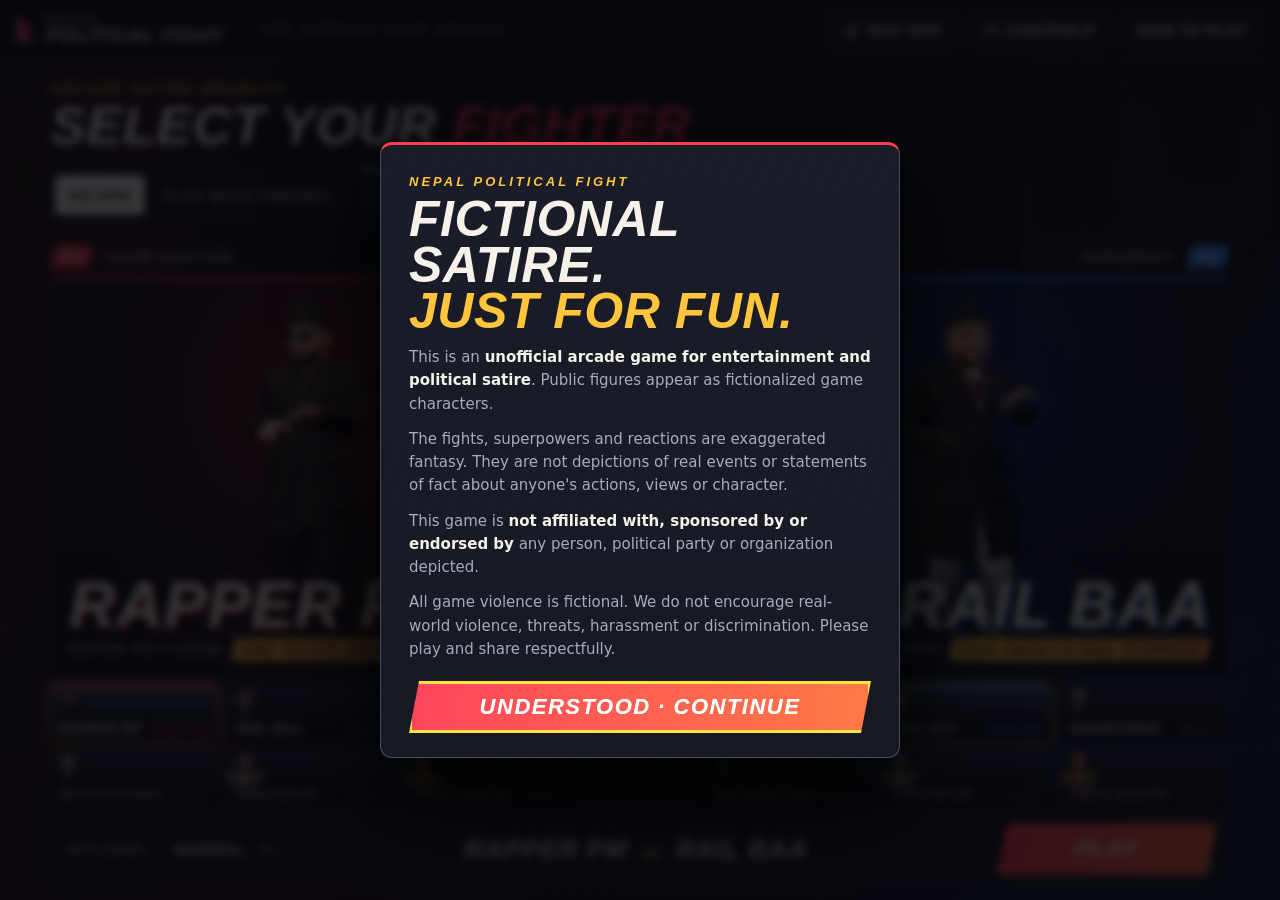
==== commit b57085f0: "fix: restore authentic 6-fighter roster with zero duplicate characters and fix playability and mobil" ====
--- a/index.html
+++ b/index.html
@@ -235,10 +235,6 @@
                 <img src="./portraits/kp.png" alt="" width="34" height="42" />
                 <div><strong>RAIL BAA</strong><span class="pick-label">SELECT</span></div>
               </button>
-              <button class="character" data-slot="player" data-character="prachanda" aria-pressed="false">
-                <img src="./portraits/prachanda.png" alt="" width="34" height="42" />
-                <div><strong>COALITION DON</strong><span class="pick-label">SELECT</span></div>
-              </button>
               <button class="character" data-slot="player" data-character="rabi" aria-pressed="false">
                 <img src="./portraits/rabi.png" alt="" width="34" height="42" />
                 <div><strong>GHANTI BHAI</strong><span class="pick-label">SELECT</span></div>
@@ -247,29 +243,13 @@
                 <img src="./portraits/punya.png" alt="" width="34" height="42" />
                 <div><strong>BHASHAN BRO</strong><span class="pick-label">SELECT</span></div>
               </button>
-              <button class="character" data-slot="player" data-character="deuba" aria-pressed="false">
-                <img src="./portraits/deuba.png" alt="" width="34" height="42" />
-                <div><strong>PANCH-TIME DAI</strong><span class="pick-label">SELECT</span></div>
-              </button>
               <button class="character" data-slot="player" data-character="harka" aria-pressed="false">
                 <img src="./portraits/harka.png" alt="" width="34" height="42" />
                 <div><strong>SHRAMDAN HERO</strong><span class="pick-label">SELECT</span></div>
               </button>
-              <button class="character" data-slot="player" data-character="raja" aria-pressed="false">
-                <img src="./portraits/raja.png" alt="" width="34" height="42" />
-                <div><strong>HALO RAJA</strong><span class="pick-label">SELECT</span></div>
-              </button>
-              <button class="character" data-slot="player" data-character="madhesh" aria-pressed="false">
-                <img src="./portraits/madhesh.png" alt="" width="34" height="42" />
-                <div><strong>MADHESH TIGER</strong><span class="pick-label">SELECT</span></div>
-              </button>
               <button class="character" data-slot="player" data-character="ashika" aria-pressed="false">
                 <img src="./portraits/ashika.png" alt="" width="34" height="42" />
                 <div><strong>CHIYA MANTRI</strong><span class="pick-label">SELECT</span></div>
-              </button>
-              <button class="character" data-slot="player" data-character="kursi" aria-pressed="false">
-                <img src="./portraits/kursi.png" alt="" width="34" height="42" />
-                <div><strong>MAHA-KURSI</strong><span class="pick-label">SELECT</span></div>
               </button>
             </div>
           </section>
@@ -296,10 +276,6 @@
                 <img src="./portraits/kp.png" alt="" width="34" height="42" />
                 <div><strong>RAIL BAA</strong><span class="pick-label">SELECTED</span></div>
               </button>
-              <button class="character" data-slot="opponent" data-character="prachanda" aria-pressed="false">
-                <img src="./portraits/prachanda.png" alt="" width="34" height="42" />
-                <div><strong>COALITION DON</strong><span class="pick-label">SELECT</span></div>
-              </button>
               <button class="character" data-slot="opponent" data-character="rabi" aria-pressed="false">
                 <img src="./portraits/rabi.png" alt="" width="34" height="42" />
                 <div><strong>GHANTI BHAI</strong><span class="pick-label">SELECT</span></div>
@@ -308,29 +284,13 @@
                 <img src="./portraits/punya.png" alt="" width="34" height="42" />
                 <div><strong>BHASHAN BRO</strong><span class="pick-label">SELECT</span></div>
               </button>
-              <button class="character" data-slot="opponent" data-character="deuba" aria-pressed="false">
-                <img src="./portraits/deuba.png" alt="" width="34" height="42" />
-                <div><strong>PANCH-TIME DAI</strong><span class="pick-label">SELECT</span></div>
-              </button>
               <button class="character" data-slot="opponent" data-character="harka" aria-pressed="false">
                 <img src="./portraits/harka.png" alt="" width="34" height="42" />
                 <div><strong>SHRAMDAN HERO</strong><span class="pick-label">SELECT</span></div>
               </button>
-              <button class="character" data-slot="opponent" data-character="raja" aria-pressed="false">
-                <img src="./portraits/raja.png" alt="" width="34" height="42" />
-                <div><strong>HALO RAJA</strong><span class="pick-label">SELECT</span></div>
-              </button>
-              <button class="character" data-slot="opponent" data-character="madhesh" aria-pressed="false">
-                <img src="./portraits/madhesh.png" alt="" width="34" height="42" />
-                <div><strong>MADHESH TIGER</strong><span class="pick-label">SELECT</span></div>
-              </button>
               <button class="character" data-slot="opponent" data-character="ashika" aria-pressed="false">
                 <img src="./portraits/ashika.png" alt="" width="34" height="42" />
                 <div><strong>CHIYA MANTRI</strong><span class="pick-label">SELECT</span></div>
-              </button>
-              <button class="character" data-slot="opponent" data-character="kursi" aria-pressed="false">
-                <img src="./portraits/kursi.png" alt="" width="34" height="42" />
-                <div><strong>MAHA-KURSI</strong><span class="pick-label">SELECT</span></div>
               </button>
             </div>
           </section>
--- a/assets/index-C14mnuvS.css
+++ b/assets/index-C14mnuvS.css
@@ -416,34 +416,76 @@
   100%{opacity:1;transform:translate(-50%,-50%) rotate(-3deg) scale(1)}
 }
 
+/* AUTHENTIC 6-FIGHTER ROSTER & MOBILE CONTROLS */
 .character-grid {
   display: grid !important;
   grid-template-columns: repeat(3, minmax(0, 1fr)) !important;
-  gap: 6px !important;
-  margin-top: 6px !important;
-  max-height: 220px !important;
-  overflow-y: auto !important;
-  padding-right: 4px !important;
+  gap: 8px !important;
+  margin-top: 8px !important;
+  max-height: none !important;
+  overflow-y: visible !important;
+  padding: 0 !important;
 }
 .character {
-  height: 52px !important;
-  padding: 2px 4px !important;
-  gap: 6px !important;
+  height: 58px !important;
+  padding: 2px 6px !important;
+  gap: 8px !important;
+  cursor: pointer;
+  transition: transform .15s, border-color .15s, background .15s;
+}
+.character:hover:not(:disabled) {
+  border-color: var(--gold);
+  transform: translateY(-2px);
+}
+.character.selected {
+  border-color: var(--gold) !important;
+  background: linear-gradient(180deg, #323a50, #1e2230) !important;
+  box-shadow: 0 0 14px rgba(255, 197, 61, 0.35) !important;
 }
 .character img {
-  width: 30px !important;
-  height: 38px !important;
+  width: 34px !important;
+  height: 44px !important;
+  object-fit: cover !important;
   flex: none !important;
+  border-radius: 4px;
 }
 .character strong {
-  font-size: 11px !important;
+  font-size: 13px !important;
   white-space: nowrap !important;
   overflow: hidden !important;
   text-overflow: ellipsis !important;
   display: block !important;
 }
-.hud-portrait[data-character=prachanda],.hud-portrait[data-character=coalition]{background-image:url(../portraits/prachanda.png),linear-gradient(160deg,var(--side),var(--side-deep))}
-.hud-portrait[data-character=deuba],.hud-portrait[data-character=panch]{background-image:url(../portraits/deuba.png),linear-gradient(160deg,var(--side),var(--side-deep))}
-.hud-portrait[data-character=raja],.hud-portrait[data-character=king]{background-image:url(../portraits/raja.png),linear-gradient(160deg,var(--side),var(--side-deep))}
-.hud-portrait[data-character=madhesh],.hud-portrait[data-character=tiger]{background-image:url(../portraits/madhesh.png),linear-gradient(160deg,var(--side),var(--side-deep))}
-.hud-portrait[data-character=kursi],.hud-portrait[data-character=boss]{background-image:url(../portraits/kursi.png),linear-gradient(160deg,var(--side),var(--side-deep))}
+
+@media (max-width: 640px) {
+  .character-grid {
+    gap: 6px !important;
+    margin-top: 6px !important;
+  }
+  .character {
+    height: 48px !important;
+    padding: 2px 4px !important;
+    gap: 5px !important;
+  }
+  .character img {
+    width: 28px !important;
+    height: 38px !important;
+  }
+  .character strong {
+    font-size: 11px !important;
+  }
+}
+
+/* MOBILE CONTROLS POINTER & TOUCH FIXES */
+#touch {
+  pointer-events: none;
+}
+#fight-stick,
+.stick-knob,
+#touch button,
+#touch [data-key],
+#touch .movement-controls,
+#touch .touch-actions {
+  pointer-events: auto !important;
+  touch-action: none !important;
+}
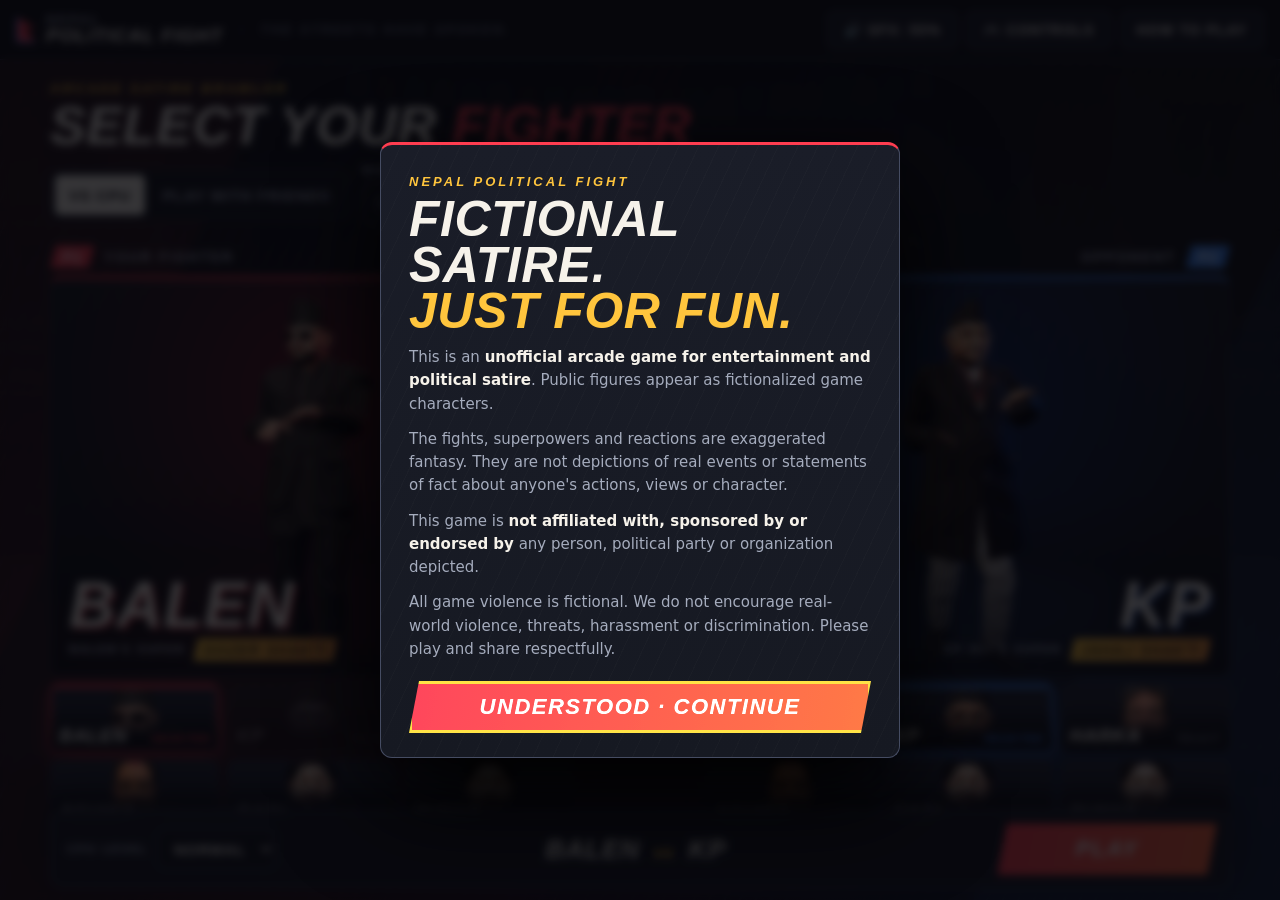
==== commit eba2cf7b: "revert: restore exact game state to commit 7b5c191 before adding new characters" ====
--- a/index.html
+++ b/index.html
@@ -221,35 +221,35 @@
                 <span class="preview-role">YOUR FIGHTER</span><strong class="preview-name">BALEN</strong
                 ><span class="preview-power"
                   ><small class="power-owner">BALEN'S SUPER</small
-                  ><b class="power-name">KMC DOZER DROP</b></span
+                  ><b class="power-name">DOZER SHAKTI</b></span
                 >
               </div>
               <div class="preview-loading">LOADING</div>
             </section>
             <div class="character-grid" role="group" aria-label="Your character">
-              <button class="character selected" data-slot="player" data-character="balen" aria-pressed="true">
-                <img src="./portraits/balen.png" alt="" width="34" height="42" />
-                <div><strong>RAPPER PM</strong><span class="pick-label">SELECTED</span></div>
-              </button>
-              <button class="character" data-slot="player" data-character="kp" aria-pressed="false">
-                <img src="./portraits/kp.png" alt="" width="34" height="42" />
-                <div><strong>RAIL BAA</strong><span class="pick-label">SELECT</span></div>
-              </button>
-              <button class="character" data-slot="player" data-character="rabi" aria-pressed="false">
-                <img src="./portraits/rabi.png" alt="" width="34" height="42" />
-                <div><strong>GHANTI BHAI</strong><span class="pick-label">SELECT</span></div>
-              </button>
-              <button class="character" data-slot="player" data-character="punya" aria-pressed="false">
-                <img src="./portraits/punya.png" alt="" width="34" height="42" />
-                <div><strong>BHASHAN BRO</strong><span class="pick-label">SELECT</span></div>
-              </button>
-              <button class="character" data-slot="player" data-character="harka" aria-pressed="false">
-                <img src="./portraits/harka.png" alt="" width="34" height="42" />
-                <div><strong>SHRAMDAN HERO</strong><span class="pick-label">SELECT</span></div>
-              </button>
-              <button class="character" data-slot="player" data-character="ashika" aria-pressed="false">
-                <img src="./portraits/ashika.png" alt="" width="34" height="42" />
-                <div><strong>CHIYA MANTRI</strong><span class="pick-label">SELECT</span></div>
+              <button
+                class="character selected"
+                data-slot="player"
+                data-character="balen"
+                aria-pressed="true"
+              >
+                <img src="./portraits/balen.png" alt="" width="38" height="45" />
+                <div><strong>BALEN</strong><span class="pick-label">SELECTED</span></div></button
+              ><button class="character" data-slot="player" data-character="kp" aria-pressed="false">
+                <img src="./portraits/kp.png" alt="" width="38" height="45" />
+                <div><strong>KP</strong><span class="pick-label">SELECT</span></div></button
+              ><button class="character" data-slot="player" data-character="harka" aria-pressed="false">
+                <img src="./portraits/harka.png" alt="" width="38" height="45" />
+                <div><strong>HARKA</strong><span class="pick-label">SELECT</span></div></button
+              ><button class="character" data-slot="player" data-character="ashika" aria-pressed="false">
+                <img src="./portraits/ashika.png" alt="" width="38" height="45" />
+                <div><strong>ASHIKA</strong><span class="pick-label">SELECT</span></div></button
+              ><button class="character" data-slot="player" data-character="rabi" aria-pressed="false">
+                <img src="./portraits/rabi.png" alt="" width="38" height="45" />
+                <div><strong>RABI</strong><span class="pick-label">SELECT</span></div></button
+              ><button class="character" data-slot="player" data-character="punya" aria-pressed="false">
+                <img src="./portraits/punya.png" alt="" width="38" height="45" />
+                <div><strong>PUNYA</strong><span class="pick-label">SELECT</span></div>
               </button>
             </div>
           </section>
@@ -262,35 +262,35 @@
                 <span class="preview-role">CPU OPPONENT</span><strong class="preview-name">KP</strong
                 ><span class="preview-power"
                   ><small class="power-owner">KP OLI'S SUPER</small
-                  ><b class="power-name">PANI-JAHAJ & RAIL EXPRESS</b></span
+                  ><b class="power-name">JAHAJ SHAKTI</b></span
                 >
               </div>
               <div class="preview-loading">LOADING</div>
             </section>
             <div class="character-grid" role="group" aria-label="Opponent character">
               <button class="character" data-slot="opponent" data-character="balen" aria-pressed="false">
-                <img src="./portraits/balen.png" alt="" width="34" height="42" />
-                <div><strong>RAPPER PM</strong><span class="pick-label">SELECT</span></div>
-              </button>
-              <button class="character selected" data-slot="opponent" data-character="kp" aria-pressed="true">
-                <img src="./portraits/kp.png" alt="" width="34" height="42" />
-                <div><strong>RAIL BAA</strong><span class="pick-label">SELECTED</span></div>
-              </button>
-              <button class="character" data-slot="opponent" data-character="rabi" aria-pressed="false">
-                <img src="./portraits/rabi.png" alt="" width="34" height="42" />
-                <div><strong>GHANTI BHAI</strong><span class="pick-label">SELECT</span></div>
-              </button>
-              <button class="character" data-slot="opponent" data-character="punya" aria-pressed="false">
-                <img src="./portraits/punya.png" alt="" width="34" height="42" />
-                <div><strong>BHASHAN BRO</strong><span class="pick-label">SELECT</span></div>
-              </button>
-              <button class="character" data-slot="opponent" data-character="harka" aria-pressed="false">
-                <img src="./portraits/harka.png" alt="" width="34" height="42" />
-                <div><strong>SHRAMDAN HERO</strong><span class="pick-label">SELECT</span></div>
-              </button>
-              <button class="character" data-slot="opponent" data-character="ashika" aria-pressed="false">
-                <img src="./portraits/ashika.png" alt="" width="34" height="42" />
-                <div><strong>CHIYA MANTRI</strong><span class="pick-label">SELECT</span></div>
+                <img src="./portraits/balen.png" alt="" width="38" height="45" />
+                <div><strong>BALEN</strong><span class="pick-label">SELECT</span></div></button
+              ><button
+                class="character selected"
+                data-slot="opponent"
+                data-character="kp"
+                aria-pressed="true"
+              >
+                <img src="./portraits/kp.png" alt="" width="38" height="45" />
+                <div><strong>KP</strong><span class="pick-label">SELECTED</span></div></button
+              ><button class="character" data-slot="opponent" data-character="harka" aria-pressed="false">
+                <img src="./portraits/harka.png" alt="" width="38" height="45" />
+                <div><strong>HARKA</strong><span class="pick-label">SELECT</span></div></button
+              ><button class="character" data-slot="opponent" data-character="ashika" aria-pressed="false">
+                <img src="./portraits/ashika.png" alt="" width="38" height="45" />
+                <div><strong>ASHIKA</strong><span class="pick-label">SELECT</span></div></button
+              ><button class="character" data-slot="opponent" data-character="rabi" aria-pressed="false">
+                <img src="./portraits/rabi.png" alt="" width="38" height="45" />
+                <div><strong>RABI</strong><span class="pick-label">SELECT</span></div></button
+              ><button class="character" data-slot="opponent" data-character="punya" aria-pressed="false">
+                <img src="./portraits/punya.png" alt="" width="38" height="45" />
+                <div><strong>PUNYA</strong><span class="pick-label">SELECT</span></div>
               </button>
             </div>
           </section>
--- a/assets/index-C14mnuvS.css
+++ b/assets/index-C14mnuvS.css
@@ -415,77 +415,3 @@
   0%{opacity:0;transform:translate(-50%,-50%) rotate(-8deg) scale(0.5)}
   100%{opacity:1;transform:translate(-50%,-50%) rotate(-3deg) scale(1)}
 }
-
-/* AUTHENTIC 6-FIGHTER ROSTER & MOBILE CONTROLS */
-.character-grid {
-  display: grid !important;
-  grid-template-columns: repeat(3, minmax(0, 1fr)) !important;
-  gap: 8px !important;
-  margin-top: 8px !important;
-  max-height: none !important;
-  overflow-y: visible !important;
-  padding: 0 !important;
-}
-.character {
-  height: 58px !important;
-  padding: 2px 6px !important;
-  gap: 8px !important;
-  cursor: pointer;
-  transition: transform .15s, border-color .15s, background .15s;
-}
-.character:hover:not(:disabled) {
-  border-color: var(--gold);
-  transform: translateY(-2px);
-}
-.character.selected {
-  border-color: var(--gold) !important;
-  background: linear-gradient(180deg, #323a50, #1e2230) !important;
-  box-shadow: 0 0 14px rgba(255, 197, 61, 0.35) !important;
-}
-.character img {
-  width: 34px !important;
-  height: 44px !important;
-  object-fit: cover !important;
-  flex: none !important;
-  border-radius: 4px;
-}
-.character strong {
-  font-size: 13px !important;
-  white-space: nowrap !important;
-  overflow: hidden !important;
-  text-overflow: ellipsis !important;
-  display: block !important;
-}
-
-@media (max-width: 640px) {
-  .character-grid {
-    gap: 6px !important;
-    margin-top: 6px !important;
-  }
-  .character {
-    height: 48px !important;
-    padding: 2px 4px !important;
-    gap: 5px !important;
-  }
-  .character img {
-    width: 28px !important;
-    height: 38px !important;
-  }
-  .character strong {
-    font-size: 11px !important;
-  }
-}
-
-/* MOBILE CONTROLS POINTER & TOUCH FIXES */
-#touch {
-  pointer-events: none;
-}
-#fight-stick,
-.stick-knob,
-#touch button,
-#touch [data-key],
-#touch .movement-controls,
-#touch .touch-actions {
-  pointer-events: auto !important;
-  touch-action: none !important;
-}
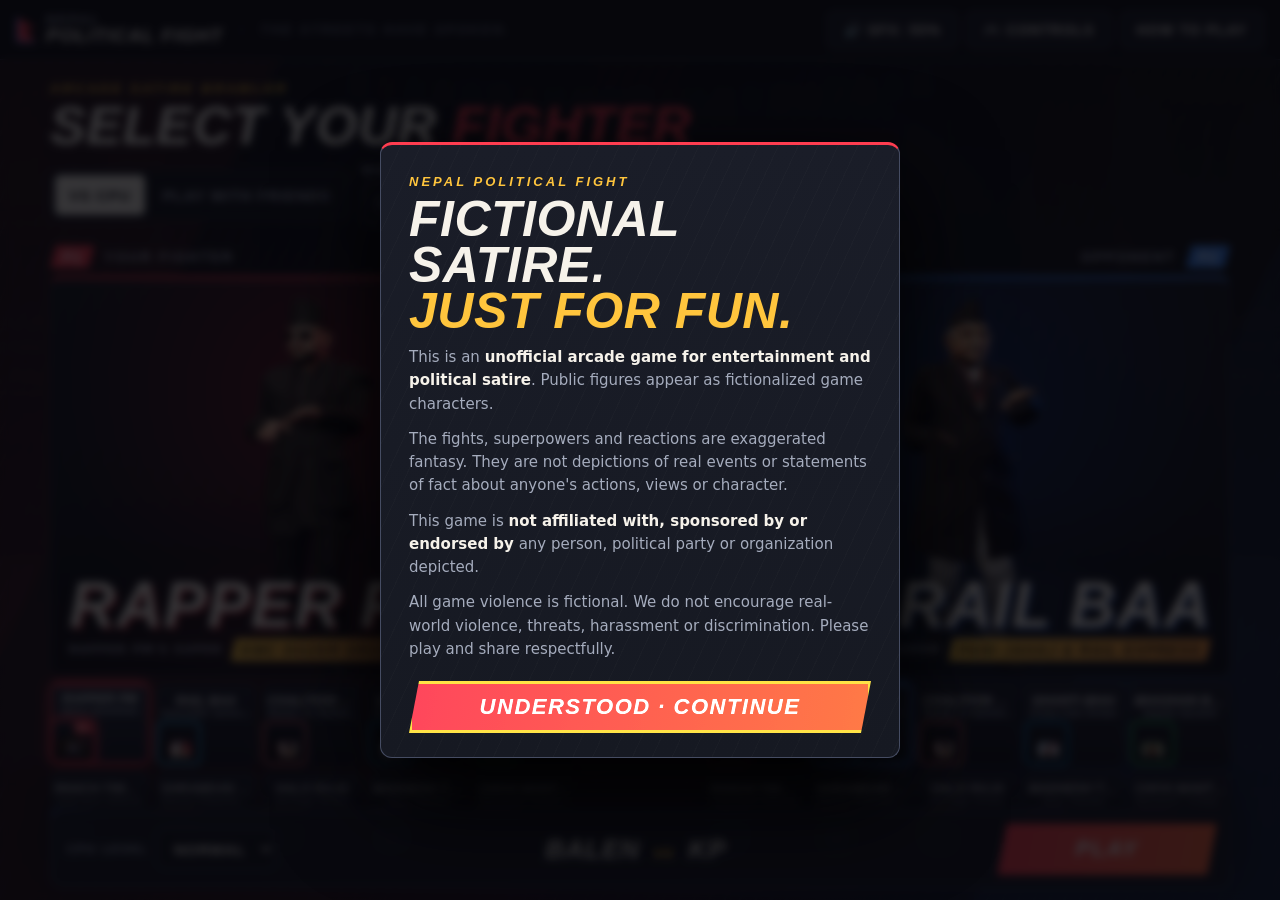
==== commit 8d0cc75f: "feat: implement canonical 10-character arcade roster with unique portraits, distinct 3D visual ident" ====
--- a/index.html
+++ b/index.html
@@ -227,29 +227,115 @@
               <div class="preview-loading">LOADING</div>
             </section>
             <div class="character-grid" role="group" aria-label="Your character">
-              <button
-                class="character selected"
-                data-slot="player"
-                data-character="balen"
-                aria-pressed="true"
-              >
-                <img src="./portraits/balen.png" alt="" width="38" height="45" />
-                <div><strong>BALEN</strong><span class="pick-label">SELECTED</span></div></button
-              ><button class="character" data-slot="player" data-character="kp" aria-pressed="false">
-                <img src="./portraits/kp.png" alt="" width="38" height="45" />
-                <div><strong>KP</strong><span class="pick-label">SELECT</span></div></button
-              ><button class="character" data-slot="player" data-character="harka" aria-pressed="false">
-                <img src="./portraits/harka.png" alt="" width="38" height="45" />
-                <div><strong>HARKA</strong><span class="pick-label">SELECT</span></div></button
-              ><button class="character" data-slot="player" data-character="ashika" aria-pressed="false">
-                <img src="./portraits/ashika.png" alt="" width="38" height="45" />
-                <div><strong>ASHIKA</strong><span class="pick-label">SELECT</span></div></button
-              ><button class="character" data-slot="player" data-character="rabi" aria-pressed="false">
-                <img src="./portraits/rabi.png" alt="" width="38" height="45" />
-                <div><strong>RABI</strong><span class="pick-label">SELECT</span></div></button
-              ><button class="character" data-slot="player" data-character="punya" aria-pressed="false">
-                <img src="./portraits/punya.png" alt="" width="38" height="45" />
-                <div><strong>PUNYA</strong><span class="pick-label">SELECT</span></div>
+              <button class="character selected" data-slot="player" data-character="balen" aria-pressed="true">
+                <div class="char-portrait-box">
+                  <img src="./portraits/balen.png" alt="Balen Shah" width="48" height="48" />
+                  <span class="slot-badge p1-badge">P1</span>
+                </div>
+                <div class="char-meta">
+                  <strong class="char-name">RAPPER PM</strong>
+                  <span class="char-sub">Metro Beatdown</span>
+                  <span class="pick-label">SELECTED</span>
+                </div>
+              </button>
+              <button class="character" data-slot="player" data-character="kp" aria-pressed="false">
+                <div class="char-portrait-box">
+                  <img src="./portraits/kp.png" alt="KP Sharma Oli" width="48" height="48" />
+                  <span class="slot-badge p1-badge">P1</span>
+                </div>
+                <div class="char-meta">
+                  <strong class="char-name">RAIL BAA</strong>
+                  <span class="char-sub">Samriddhi Tactician</span>
+                  <span class="pick-label">SELECT</span>
+                </div>
+              </button>
+              <button class="character" data-slot="player" data-character="prachanda" aria-pressed="false">
+                <div class="char-portrait-box">
+                  <img src="./portraits/prachanda.png" alt="Pushpa Kamal Dahal" width="48" height="48" />
+                  <span class="slot-badge p1-badge">P1</span>
+                </div>
+                <div class="char-meta">
+                  <strong class="char-name">COALITION DON</strong>
+                  <span class="char-sub">Master of Samikaran</span>
+                  <span class="pick-label">SELECT</span>
+                </div>
+              </button>
+              <button class="character" data-slot="player" data-character="rabi" aria-pressed="false">
+                <div class="char-portrait-box">
+                  <img src="./portraits/rabi.png" alt="Rabi Lamichhane" width="48" height="48" />
+                  <span class="slot-badge p1-badge">P1</span>
+                </div>
+                <div class="char-meta">
+                  <strong class="char-name">GHANTI BHAI</strong>
+                  <span class="char-sub">Prime-Time Striker</span>
+                  <span class="pick-label">SELECT</span>
+                </div>
+              </button>
+              <button class="character" data-slot="player" data-character="punya" aria-pressed="false">
+                <div class="char-portrait-box">
+                  <img src="./portraits/punya.png" alt="Punya Gautam" width="48" height="48" />
+                  <span class="slot-badge p1-badge">P1</span>
+                </div>
+                <div class="char-meta">
+                  <strong class="char-name">BHASHAN BRO</strong>
+                  <span class="char-sub">Debate Dynamo</span>
+                  <span class="pick-label">SELECT</span>
+                </div>
+              </button>
+              <button class="character" data-slot="player" data-character="deuba" aria-pressed="false">
+                <div class="char-portrait-box">
+                  <img src="./portraits/deuba.png" alt="Sher Bahadur Deuba" width="48" height="48" />
+                  <span class="slot-badge p1-badge">P1</span>
+                </div>
+                <div class="char-meta">
+                  <strong class="char-name">PANCH-TIME DAI</strong>
+                  <span class="char-sub">Five-Term Veteran</span>
+                  <span class="pick-label">SELECT</span>
+                </div>
+              </button>
+              <button class="character" data-slot="player" data-character="harka" aria-pressed="false">
+                <div class="char-portrait-box">
+                  <img src="./portraits/harka.png" alt="Harka Sampang" width="48" height="48" />
+                  <span class="slot-badge p1-badge">P1</span>
+                </div>
+                <div class="char-meta">
+                  <strong class="char-name">SHRAMDAN HERO</strong>
+                  <span class="char-sub">Dharan Powerhouse</span>
+                  <span class="pick-label">SELECT</span>
+                </div>
+              </button>
+              <button class="character" data-slot="player" data-character="raja" aria-pressed="false">
+                <div class="char-portrait-box">
+                  <img src="./portraits/raja.png" alt="Gyanendra Shah" width="48" height="48" />
+                  <span class="slot-badge p1-badge">P1</span>
+                </div>
+                <div class="char-meta">
+                  <strong class="char-name">HALO RAJA</strong>
+                  <span class="char-sub">Heritage Striker</span>
+                  <span class="pick-label">SELECT</span>
+                </div>
+              </button>
+              <button class="character" data-slot="player" data-character="madhesh" aria-pressed="false">
+                <div class="char-portrait-box">
+                  <img src="./portraits/madhesh.png" alt="Upendra Yadav" width="48" height="48" />
+                  <span class="slot-badge p1-badge">P1</span>
+                </div>
+                <div class="char-meta">
+                  <strong class="char-name">MADHESH TIGER</strong>
+                  <span class="char-sub">Terai Thunder</span>
+                  <span class="pick-label">SELECT</span>
+                </div>
+              </button>
+              <button class="character" data-slot="player" data-character="nepal" aria-pressed="false">
+                <div class="char-portrait-box">
+                  <img src="./portraits/nepal.png" alt="Madhav Kumar Nepal" width="48" height="48" />
+                  <span class="slot-badge p1-badge">P1</span>
+                </div>
+                <div class="char-meta">
+                  <strong class="char-name">CHIYA MANTRI</strong>
+                  <span class="char-sub">Manifesto Trickster</span>
+                  <span class="pick-label">SELECT</span>
+                </div>
               </button>
             </div>
           </section>
@@ -269,28 +355,114 @@
             </section>
             <div class="character-grid" role="group" aria-label="Opponent character">
               <button class="character" data-slot="opponent" data-character="balen" aria-pressed="false">
-                <img src="./portraits/balen.png" alt="" width="38" height="45" />
-                <div><strong>BALEN</strong><span class="pick-label">SELECT</span></div></button
-              ><button
-                class="character selected"
-                data-slot="opponent"
-                data-character="kp"
-                aria-pressed="true"
-              >
-                <img src="./portraits/kp.png" alt="" width="38" height="45" />
-                <div><strong>KP</strong><span class="pick-label">SELECTED</span></div></button
-              ><button class="character" data-slot="opponent" data-character="harka" aria-pressed="false">
-                <img src="./portraits/harka.png" alt="" width="38" height="45" />
-                <div><strong>HARKA</strong><span class="pick-label">SELECT</span></div></button
-              ><button class="character" data-slot="opponent" data-character="ashika" aria-pressed="false">
-                <img src="./portraits/ashika.png" alt="" width="38" height="45" />
-                <div><strong>ASHIKA</strong><span class="pick-label">SELECT</span></div></button
-              ><button class="character" data-slot="opponent" data-character="rabi" aria-pressed="false">
-                <img src="./portraits/rabi.png" alt="" width="38" height="45" />
-                <div><strong>RABI</strong><span class="pick-label">SELECT</span></div></button
-              ><button class="character" data-slot="opponent" data-character="punya" aria-pressed="false">
-                <img src="./portraits/punya.png" alt="" width="38" height="45" />
-                <div><strong>PUNYA</strong><span class="pick-label">SELECT</span></div>
+                <div class="char-portrait-box">
+                  <img src="./portraits/balen.png" alt="Balen Shah" width="48" height="48" />
+                  <span class="slot-badge p2-badge">P2</span>
+                </div>
+                <div class="char-meta">
+                  <strong class="char-name">RAPPER PM</strong>
+                  <span class="char-sub">Metro Beatdown</span>
+                  <span class="pick-label">SELECT</span>
+                </div>
+              </button>
+              <button class="character selected" data-slot="opponent" data-character="kp" aria-pressed="true">
+                <div class="char-portrait-box">
+                  <img src="./portraits/kp.png" alt="KP Sharma Oli" width="48" height="48" />
+                  <span class="slot-badge p2-badge">P2</span>
+                </div>
+                <div class="char-meta">
+                  <strong class="char-name">RAIL BAA</strong>
+                  <span class="char-sub">Samriddhi Tactician</span>
+                  <span class="pick-label">SELECTED</span>
+                </div>
+              </button>
+              <button class="character" data-slot="opponent" data-character="prachanda" aria-pressed="false">
+                <div class="char-portrait-box">
+                  <img src="./portraits/prachanda.png" alt="Pushpa Kamal Dahal" width="48" height="48" />
+                  <span class="slot-badge p2-badge">P2</span>
+                </div>
+                <div class="char-meta">
+                  <strong class="char-name">COALITION DON</strong>
+                  <span class="char-sub">Master of Samikaran</span>
+                  <span class="pick-label">SELECT</span>
+                </div>
+              </button>
+              <button class="character" data-slot="opponent" data-character="rabi" aria-pressed="false">
+                <div class="char-portrait-box">
+                  <img src="./portraits/rabi.png" alt="Rabi Lamichhane" width="48" height="48" />
+                  <span class="slot-badge p2-badge">P2</span>
+                </div>
+                <div class="char-meta">
+                  <strong class="char-name">GHANTI BHAI</strong>
+                  <span class="char-sub">Prime-Time Striker</span>
+                  <span class="pick-label">SELECT</span>
+                </div>
+              </button>
+              <button class="character" data-slot="opponent" data-character="punya" aria-pressed="false">
+                <div class="char-portrait-box">
+                  <img src="./portraits/punya.png" alt="Punya Gautam" width="48" height="48" />
+                  <span class="slot-badge p2-badge">P2</span>
+                </div>
+                <div class="char-meta">
+                  <strong class="char-name">BHASHAN BRO</strong>
+                  <span class="char-sub">Debate Dynamo</span>
+                  <span class="pick-label">SELECT</span>
+                </div>
+              </button>
+              <button class="character" data-slot="opponent" data-character="deuba" aria-pressed="false">
+                <div class="char-portrait-box">
+                  <img src="./portraits/deuba.png" alt="Sher Bahadur Deuba" width="48" height="48" />
+                  <span class="slot-badge p2-badge">P2</span>
+                </div>
+                <div class="char-meta">
+                  <strong class="char-name">PANCH-TIME DAI</strong>
+                  <span class="char-sub">Five-Term Veteran</span>
+                  <span class="pick-label">SELECT</span>
+                </div>
+              </button>
+              <button class="character" data-slot="opponent" data-character="harka" aria-pressed="false">
+                <div class="char-portrait-box">
+                  <img src="./portraits/harka.png" alt="Harka Sampang" width="48" height="48" />
+                  <span class="slot-badge p2-badge">P2</span>
+                </div>
+                <div class="char-meta">
+                  <strong class="char-name">SHRAMDAN HERO</strong>
+                  <span class="char-sub">Dharan Powerhouse</span>
+                  <span class="pick-label">SELECT</span>
+                </div>
+              </button>
+              <button class="character" data-slot="opponent" data-character="raja" aria-pressed="false">
+                <div class="char-portrait-box">
+                  <img src="./portraits/raja.png" alt="Gyanendra Shah" width="48" height="48" />
+                  <span class="slot-badge p2-badge">P2</span>
+                </div>
+                <div class="char-meta">
+                  <strong class="char-name">HALO RAJA</strong>
+                  <span class="char-sub">Heritage Striker</span>
+                  <span class="pick-label">SELECT</span>
+                </div>
+              </button>
+              <button class="character" data-slot="opponent" data-character="madhesh" aria-pressed="false">
+                <div class="char-portrait-box">
+                  <img src="./portraits/madhesh.png" alt="Upendra Yadav" width="48" height="48" />
+                  <span class="slot-badge p2-badge">P2</span>
+                </div>
+                <div class="char-meta">
+                  <strong class="char-name">MADHESH TIGER</strong>
+                  <span class="char-sub">Terai Thunder</span>
+                  <span class="pick-label">SELECT</span>
+                </div>
+              </button>
+              <button class="character" data-slot="opponent" data-character="nepal" aria-pressed="false">
+                <div class="char-portrait-box">
+                  <img src="./portraits/nepal.png" alt="Madhav Kumar Nepal" width="48" height="48" />
+                  <span class="slot-badge p2-badge">P2</span>
+                </div>
+                <div class="char-meta">
+                  <strong class="char-name">CHIYA MANTRI</strong>
+                  <span class="char-sub">Manifesto Trickster</span>
+                  <span class="pick-label">SELECT</span>
+                </div>
               </button>
             </div>
           </section>
--- a/assets/index-C14mnuvS.css
+++ b/assets/index-C14mnuvS.css
@@ -415,3 +415,184 @@
   0%{opacity:0;transform:translate(-50%,-50%) rotate(-8deg) scale(0.5)}
   100%{opacity:1;transform:translate(-50%,-50%) rotate(-3deg) scale(1)}
 }
+
+
+/* 10-CHARACTER ARCADE ROSTER STYLES (MATCHING USER REFERENCE BANNER) */
+.character-grid {
+  display: grid !important;
+  grid-template-columns: repeat(5, minmax(0, 1fr)) !important;
+  gap: 6px !important;
+  margin-top: 8px !important;
+}
+
+.character {
+  position: relative !important;
+  height: auto !important;
+  min-height: 82px !important;
+  padding: 6px 4px 5px !important;
+  display: flex !important;
+  flex-direction: column !important;
+  align-items: center !important;
+  justify-content: flex-start !important;
+  border: 1px solid rgba(255, 255, 255, 0.12) !important;
+  border-radius: 8px !important;
+  background: linear-gradient(180deg, #1c1f2b 0%, #10121a 100%) !important;
+  text-align: center !important;
+  cursor: pointer !important;
+  box-shadow: 0 4px 10px rgba(0, 0, 0, 0.45) !important;
+  transition: transform 0.15s ease, border-color 0.15s ease, box-shadow 0.15s ease !important;
+}
+
+.character:hover:not(:disabled) {
+  transform: translateY(-2px) !important;
+  border-color: rgba(255, 255, 255, 0.3) !important;
+  box-shadow: 0 6px 14px rgba(0, 0, 0, 0.6) !important;
+}
+
+.char-portrait-box {
+  position: relative;
+  width: 44px;
+  height: 44px;
+  border-radius: 6px;
+  overflow: hidden;
+  border: 2px solid rgba(255, 255, 255, 0.25);
+  box-shadow: 0 2px 6px rgba(0, 0, 0, 0.6);
+  flex-shrink: 0;
+  background: #000;
+}
+
+.char-portrait-box img {
+  position: static !important;
+  width: 100% !important;
+  height: 100% !important;
+  object-fit: cover !important;
+  object-position: center 15% !important;
+  display: block !important;
+}
+
+/* Distinct color outlines matching the user reference screenshot */
+.character[data-character="balen"] .char-portrait-box { border-color: #e63946 !important; }
+.character[data-character="kp"] .char-portrait-box { border-color: #38bdf8 !important; }
+.character[data-character="prachanda"] .char-portrait-box { border-color: #f87171 !important; }
+.character[data-character="rabi"] .char-portrait-box { border-color: #0284c7 !important; }
+.character[data-character="punya"] .char-portrait-box { border-color: #22c55e !important; }
+.character[data-character="deuba"] .char-portrait-box { border-color: #3b82f6 !important; }
+.character[data-character="harka"] .char-portrait-box { border-color: #f97316 !important; }
+.character[data-character="raja"] .char-portrait-box { border-color: #eab308 !important; }
+.character[data-character="madhesh"] .char-portrait-box { border-color: #a855f7 !important; }
+.character[data-character="nepal"] .char-portrait-box { border-color: #ec4899 !important; }
+
+.slot-badge {
+  position: absolute;
+  top: 1px;
+  right: 1px;
+  font: 900 8.5px/1 var(--display), sans-serif;
+  letter-spacing: 0.5px;
+  padding: 1.5px 3.5px;
+  border-radius: 3px;
+  color: #fff;
+  display: none;
+  z-index: 2;
+  box-shadow: 0 1px 3px rgba(0, 0, 0, 0.7);
+}
+
+.character.selected .slot-badge {
+  display: block;
+}
+
+.p1-badge { background: #e63946 !important; }
+.p2-badge { background: #38bdf8 !important; }
+
+.character.selected {
+  border-color: var(--side) !important;
+  background: linear-gradient(180deg, #252b3b 0%, #141722 100%) !important;
+  box-shadow: 0 0 14px color-mix(in srgb, var(--side) 50%, transparent), inset 0 0 0 1px var(--side) !important;
+  transform: translateY(-2px) !important;
+}
+
+.character.selected .char-portrait-box {
+  border-color: var(--side) !important;
+  box-shadow: 0 0 10px var(--side) !important;
+}
+
+.char-meta {
+  position: static !important;
+  inset: auto !important;
+  background: none !important;
+  padding: 0 !important;
+  margin-top: 4px !important;
+  display: flex !important;
+  flex-direction: column !important;
+  align-items: center !important;
+  gap: 1px !important;
+  width: 100% !important;
+}
+
+.char-name {
+  font: italic 900 12px/1.1 var(--display), sans-serif !important;
+  letter-spacing: 0.4px !important;
+  color: #ffffff !important;
+  white-space: nowrap !important;
+  overflow: hidden !important;
+  text-overflow: ellipsis !important;
+  max-width: 100% !important;
+  display: block !important;
+}
+
+.char-sub {
+  font: 600 8px/1 var(--body), sans-serif !important;
+  color: var(--muted) !important;
+  letter-spacing: 0.2px !important;
+  white-space: nowrap !important;
+  overflow: hidden !important;
+  text-overflow: ellipsis !important;
+  max-width: 100% !important;
+  display: block !important;
+}
+
+.character .pick-label {
+  display: none !important;
+}
+
+@media (max-width: 900px) {
+  .character-grid {
+    grid-template-columns: repeat(5, minmax(0, 1fr)) !important;
+    gap: 4px !important;
+  }
+  .character {
+    min-height: 72px !important;
+    padding: 4px 2px 3px !important;
+  }
+  .char-portrait-box {
+    width: 36px !important;
+    height: 36px !important;
+  }
+  .char-name {
+    font-size: 10.5px !important;
+  }
+  .char-sub {
+    font-size: 7px !important;
+  }
+}
+
+@media (max-width: 600px) {
+  .character-grid {
+    grid-template-columns: repeat(5, minmax(0, 1fr)) !important;
+    gap: 3px !important;
+  }
+  .character {
+    min-height: 60px !important;
+    padding: 3px 2px 2px !important;
+  }
+  .char-portrait-box {
+    width: 28px !important;
+    height: 28px !important;
+    border-width: 1.5px !important;
+  }
+  .char-name {
+    font-size: 9px !important;
+  }
+  .char-sub {
+    display: none !important;
+  }
+}
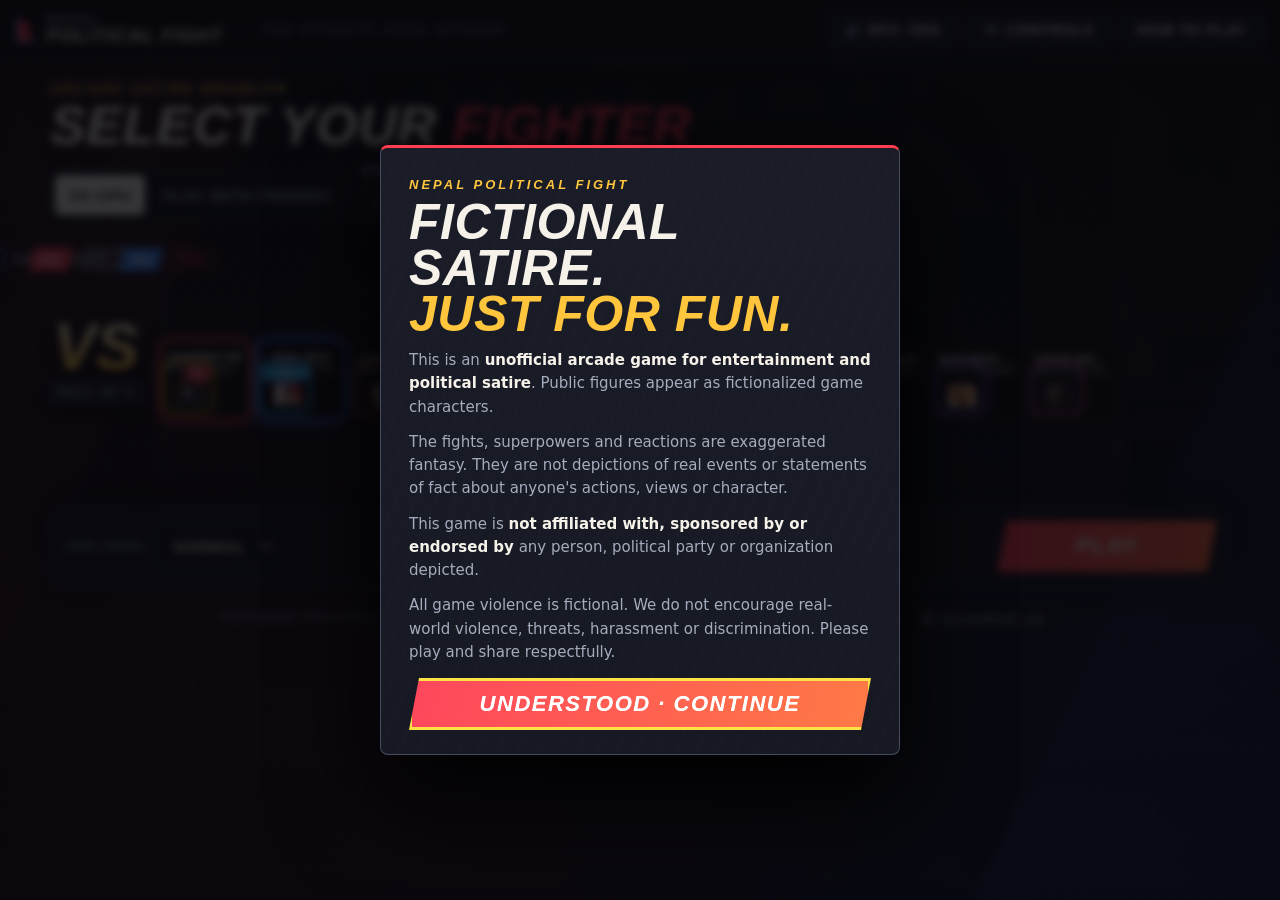
==== commit bcc2e9d1: "Fix duplicate characters: single canonical 10-roster, unique 3D caricatures with collapsed head dupl" ====
--- a/index.html
+++ b/index.html
@@ -213,259 +213,155 @@
           </details>
         </section>
         <div class="duel-select">
-          <section class="selection yours">
-            <div class="slot-label"><b>P1</b><span>YOUR FIGHTER</span><small>YOU</small></div>
-            <section class="model-stage" aria-label="player model preview" data-slot="player">
-              <canvas id="player-preview" aria-label="Animated player model"></canvas>
-              <div class="preview-caption">
-                <span class="preview-role">YOUR FIGHTER</span><strong class="preview-name">BALEN</strong
-                ><span class="preview-power"
-                  ><small class="power-owner">BALEN'S SUPER</small
-                  ><b class="power-name">DOZER SHAKTI</b></span
-                >
-              </div>
-              <div class="preview-loading">LOADING</div>
+          <div class="preview-duo">
+            <section class="selection yours">
+              <div class="slot-label"><b>P1</b><span>YOUR FIGHTER</span><small>YOU</small></div>
+              <section class="model-stage" aria-label="player model preview" data-slot="player">
+                <canvas id="player-preview" aria-label="Animated player model"></canvas>
+                <div class="preview-caption">
+                  <span class="preview-role">YOUR FIGHTER</span><strong class="preview-name">BALEN</strong><span class="preview-power"><small class="power-owner">BALEN'S SUPER</small><b class="power-name">DOZER SHAKTI</b></span>
+                </div>
+                <div class="preview-loading">LOADING</div>
+              </section>
             </section>
-            <div class="character-grid" role="group" aria-label="Your character">
-              <button class="character selected" data-slot="player" data-character="balen" aria-pressed="true">
-                <div class="char-portrait-box">
-                  <img src="./portraits/balen.png" alt="Balen Shah" width="48" height="48" />
-                  <span class="slot-badge p1-badge">P1</span>
+            <div class="versus">VS<span>BEST OF 3</span></div>
+            <section class="selection theirs">
+              <div class="slot-label"><b>P2</b><span>OPPONENT</span><small>CPU</small></div>
+              <section class="model-stage" aria-label="opponent model preview" data-slot="opponent">
+                <canvas id="opponent-preview" aria-label="Animated opponent model"></canvas>
+                <div class="preview-caption">
+                  <span class="preview-role">CPU OPPONENT</span><strong class="preview-name">KP</strong><span class="preview-power"><small class="power-owner">KP OLI'S SUPER</small><b class="power-name">JAHAJ SHAKTI</b></span>
+                </div>
+                <div class="preview-loading">LOADING</div>
+              </section>
+            </section>
+          </div>
+
+          <!-- SINGLE 5x2 CANONICAL ROSTER — ZERO DUPLICATE CARDS -->
+          <div class="single-roster-section">
+            <div class="roster-tabs" role="tablist">
+              <button id="tab-p1" class="roster-tab active-p1" role="tab" aria-selected="true" data-slot-pick="player">
+                <span class="tab-indicator p1-ind">P1</span> SELECT YOUR FIGHTER
+              </button>
+              <button id="tab-p2" class="roster-tab" role="tab" aria-selected="false" data-slot-pick="opponent">
+                <span class="tab-indicator p2-ind">P2</span> SELECT CPU OPPONENT
+              </button>
+            </div>
+            <div class="character-grid arcade-5x2-roster" role="group" aria-label="Arcade Character Selection">
+              <!-- ROW 1 -->
+              <button class="character p1-selected" data-character="balen">
+                <div class="char-portrait-box">
+                  <img src="./portraits/balen.png" alt="Balen Shah" width="56" height="56" />
+                  <span class="slot-badge p1-badge">P1</span>
+                  <span class="slot-badge p2-badge">P2</span>
                 </div>
                 <div class="char-meta">
                   <strong class="char-name">RAPPER PM</strong>
                   <span class="char-sub">Metro Beatdown</span>
-                  <span class="pick-label">SELECTED</span>
-                </div>
-              </button>
-              <button class="character" data-slot="player" data-character="kp" aria-pressed="false">
-                <div class="char-portrait-box">
-                  <img src="./portraits/kp.png" alt="KP Sharma Oli" width="48" height="48" />
-                  <span class="slot-badge p1-badge">P1</span>
+                </div>
+              </button>
+              <button class="character p2-selected" data-character="kp">
+                <div class="char-portrait-box">
+                  <img src="./portraits/kp.png" alt="KP Sharma Oli" width="56" height="56" />
+                  <span class="slot-badge p1-badge">P1</span>
+                  <span class="slot-badge p2-badge">P2</span>
                 </div>
                 <div class="char-meta">
                   <strong class="char-name">RAIL BAA</strong>
                   <span class="char-sub">Samriddhi Tactician</span>
-                  <span class="pick-label">SELECT</span>
-                </div>
-              </button>
-              <button class="character" data-slot="player" data-character="prachanda" aria-pressed="false">
-                <div class="char-portrait-box">
-                  <img src="./portraits/prachanda.png" alt="Pushpa Kamal Dahal" width="48" height="48" />
-                  <span class="slot-badge p1-badge">P1</span>
+                </div>
+              </button>
+              <button class="character" data-character="prachanda">
+                <div class="char-portrait-box">
+                  <img src="./portraits/prachanda.png" alt="Pushpa Kamal Dahal" width="56" height="56" />
+                  <span class="slot-badge p1-badge">P1</span>
+                  <span class="slot-badge p2-badge">P2</span>
                 </div>
                 <div class="char-meta">
                   <strong class="char-name">COALITION DON</strong>
                   <span class="char-sub">Master of Samikaran</span>
-                  <span class="pick-label">SELECT</span>
-                </div>
-              </button>
-              <button class="character" data-slot="player" data-character="rabi" aria-pressed="false">
-                <div class="char-portrait-box">
-                  <img src="./portraits/rabi.png" alt="Rabi Lamichhane" width="48" height="48" />
-                  <span class="slot-badge p1-badge">P1</span>
+                </div>
+              </button>
+              <button class="character" data-character="rabi">
+                <div class="char-portrait-box">
+                  <img src="./portraits/rabi.png" alt="Rabi Lamichhane" width="56" height="56" />
+                  <span class="slot-badge p1-badge">P1</span>
+                  <span class="slot-badge p2-badge">P2</span>
                 </div>
                 <div class="char-meta">
                   <strong class="char-name">GHANTI BHAI</strong>
                   <span class="char-sub">Prime-Time Striker</span>
-                  <span class="pick-label">SELECT</span>
-                </div>
-              </button>
-              <button class="character" data-slot="player" data-character="punya" aria-pressed="false">
-                <div class="char-portrait-box">
-                  <img src="./portraits/punya.png" alt="Punya Gautam" width="48" height="48" />
-                  <span class="slot-badge p1-badge">P1</span>
+                </div>
+              </button>
+              <button class="character" data-character="punya">
+                <div class="char-portrait-box">
+                  <img src="./portraits/punya.png" alt="Punya Gautam" width="56" height="56" />
+                  <span class="slot-badge p1-badge">P1</span>
+                  <span class="slot-badge p2-badge">P2</span>
                 </div>
                 <div class="char-meta">
                   <strong class="char-name">BHASHAN BRO</strong>
                   <span class="char-sub">Debate Dynamo</span>
-                  <span class="pick-label">SELECT</span>
-                </div>
-              </button>
-              <button class="character" data-slot="player" data-character="deuba" aria-pressed="false">
-                <div class="char-portrait-box">
-                  <img src="./portraits/deuba.png" alt="Sher Bahadur Deuba" width="48" height="48" />
-                  <span class="slot-badge p1-badge">P1</span>
+                </div>
+              </button>
+              <!-- ROW 2 -->
+              <button class="character" data-character="deuba">
+                <div class="char-portrait-box">
+                  <img src="./portraits/deuba.png" alt="Sher Bahadur Deuba" width="56" height="56" />
+                  <span class="slot-badge p1-badge">P1</span>
+                  <span class="slot-badge p2-badge">P2</span>
                 </div>
                 <div class="char-meta">
                   <strong class="char-name">PANCH-TIME DAI</strong>
                   <span class="char-sub">Five-Term Veteran</span>
-                  <span class="pick-label">SELECT</span>
-                </div>
-              </button>
-              <button class="character" data-slot="player" data-character="harka" aria-pressed="false">
-                <div class="char-portrait-box">
-                  <img src="./portraits/harka.png" alt="Harka Sampang" width="48" height="48" />
-                  <span class="slot-badge p1-badge">P1</span>
+                </div>
+              </button>
+              <button class="character" data-character="harka">
+                <div class="char-portrait-box">
+                  <img src="./portraits/harka.png" alt="Harka Sampang" width="56" height="56" />
+                  <span class="slot-badge p1-badge">P1</span>
+                  <span class="slot-badge p2-badge">P2</span>
                 </div>
                 <div class="char-meta">
                   <strong class="char-name">SHRAMDAN HERO</strong>
                   <span class="char-sub">Dharan Powerhouse</span>
-                  <span class="pick-label">SELECT</span>
-                </div>
-              </button>
-              <button class="character" data-slot="player" data-character="raja" aria-pressed="false">
-                <div class="char-portrait-box">
-                  <img src="./portraits/raja.png" alt="Gyanendra Shah" width="48" height="48" />
-                  <span class="slot-badge p1-badge">P1</span>
+                </div>
+              </button>
+              <button class="character" data-character="raja">
+                <div class="char-portrait-box">
+                  <img src="./portraits/raja.png" alt="King Gyanendra" width="56" height="56" />
+                  <span class="slot-badge p1-badge">P1</span>
+                  <span class="slot-badge p2-badge">P2</span>
                 </div>
                 <div class="char-meta">
                   <strong class="char-name">HALO RAJA</strong>
                   <span class="char-sub">Heritage Striker</span>
-                  <span class="pick-label">SELECT</span>
-                </div>
-              </button>
-              <button class="character" data-slot="player" data-character="madhesh" aria-pressed="false">
-                <div class="char-portrait-box">
-                  <img src="./portraits/madhesh.png" alt="Upendra Yadav" width="48" height="48" />
-                  <span class="slot-badge p1-badge">P1</span>
+                </div>
+              </button>
+              <button class="character" data-character="madhesh">
+                <div class="char-portrait-box">
+                  <img src="./portraits/madhesh.png" alt="Upendra Yadav" width="56" height="56" />
+                  <span class="slot-badge p1-badge">P1</span>
+                  <span class="slot-badge p2-badge">P2</span>
                 </div>
                 <div class="char-meta">
                   <strong class="char-name">MADHESH TIGER</strong>
                   <span class="char-sub">Terai Thunder</span>
-                  <span class="pick-label">SELECT</span>
-                </div>
-              </button>
-              <button class="character" data-slot="player" data-character="nepal" aria-pressed="false">
-                <div class="char-portrait-box">
-                  <img src="./portraits/nepal.png" alt="Madhav Kumar Nepal" width="48" height="48" />
-                  <span class="slot-badge p1-badge">P1</span>
+                </div>
+              </button>
+              <button class="character" data-character="nepal">
+                <div class="char-portrait-box">
+                  <img src="./portraits/nepal.png" alt="Madhav Kumar Nepal" width="56" height="56" />
+                  <span class="slot-badge p1-badge">P1</span>
+                  <span class="slot-badge p2-badge">P2</span>
                 </div>
                 <div class="char-meta">
                   <strong class="char-name">CHIYA MANTRI</strong>
                   <span class="char-sub">Manifesto Trickster</span>
-                  <span class="pick-label">SELECT</span>
-                </div>
-              </button>
-            </div>
-          </section>
-          <div class="versus">VS<span>BEST OF 3</span></div>
-          <section class="selection theirs">
-            <div class="slot-label"><b>P2</b><span>OPPONENT</span><small>CPU</small></div>
-            <section class="model-stage" aria-label="opponent model preview" data-slot="opponent">
-              <canvas id="opponent-preview" aria-label="Animated opponent model"></canvas>
-              <div class="preview-caption">
-                <span class="preview-role">CPU OPPONENT</span><strong class="preview-name">KP</strong
-                ><span class="preview-power"
-                  ><small class="power-owner">KP OLI'S SUPER</small
-                  ><b class="power-name">JAHAJ SHAKTI</b></span
-                >
-              </div>
-              <div class="preview-loading">LOADING</div>
-            </section>
-            <div class="character-grid" role="group" aria-label="Opponent character">
-              <button class="character" data-slot="opponent" data-character="balen" aria-pressed="false">
-                <div class="char-portrait-box">
-                  <img src="./portraits/balen.png" alt="Balen Shah" width="48" height="48" />
-                  <span class="slot-badge p2-badge">P2</span>
-                </div>
-                <div class="char-meta">
-                  <strong class="char-name">RAPPER PM</strong>
-                  <span class="char-sub">Metro Beatdown</span>
-                  <span class="pick-label">SELECT</span>
-                </div>
-              </button>
-              <button class="character selected" data-slot="opponent" data-character="kp" aria-pressed="true">
-                <div class="char-portrait-box">
-                  <img src="./portraits/kp.png" alt="KP Sharma Oli" width="48" height="48" />
-                  <span class="slot-badge p2-badge">P2</span>
-                </div>
-                <div class="char-meta">
-                  <strong class="char-name">RAIL BAA</strong>
-                  <span class="char-sub">Samriddhi Tactician</span>
-                  <span class="pick-label">SELECTED</span>
-                </div>
-              </button>
-              <button class="character" data-slot="opponent" data-character="prachanda" aria-pressed="false">
-                <div class="char-portrait-box">
-                  <img src="./portraits/prachanda.png" alt="Pushpa Kamal Dahal" width="48" height="48" />
-                  <span class="slot-badge p2-badge">P2</span>
-                </div>
-                <div class="char-meta">
-                  <strong class="char-name">COALITION DON</strong>
-                  <span class="char-sub">Master of Samikaran</span>
-                  <span class="pick-label">SELECT</span>
-                </div>
-              </button>
-              <button class="character" data-slot="opponent" data-character="rabi" aria-pressed="false">
-                <div class="char-portrait-box">
-                  <img src="./portraits/rabi.png" alt="Rabi Lamichhane" width="48" height="48" />
-                  <span class="slot-badge p2-badge">P2</span>
-                </div>
-                <div class="char-meta">
-                  <strong class="char-name">GHANTI BHAI</strong>
-                  <span class="char-sub">Prime-Time Striker</span>
-                  <span class="pick-label">SELECT</span>
-                </div>
-              </button>
-              <button class="character" data-slot="opponent" data-character="punya" aria-pressed="false">
-                <div class="char-portrait-box">
-                  <img src="./portraits/punya.png" alt="Punya Gautam" width="48" height="48" />
-                  <span class="slot-badge p2-badge">P2</span>
-                </div>
-                <div class="char-meta">
-                  <strong class="char-name">BHASHAN BRO</strong>
-                  <span class="char-sub">Debate Dynamo</span>
-                  <span class="pick-label">SELECT</span>
-                </div>
-              </button>
-              <button class="character" data-slot="opponent" data-character="deuba" aria-pressed="false">
-                <div class="char-portrait-box">
-                  <img src="./portraits/deuba.png" alt="Sher Bahadur Deuba" width="48" height="48" />
-                  <span class="slot-badge p2-badge">P2</span>
-                </div>
-                <div class="char-meta">
-                  <strong class="char-name">PANCH-TIME DAI</strong>
-                  <span class="char-sub">Five-Term Veteran</span>
-                  <span class="pick-label">SELECT</span>
-                </div>
-              </button>
-              <button class="character" data-slot="opponent" data-character="harka" aria-pressed="false">
-                <div class="char-portrait-box">
-                  <img src="./portraits/harka.png" alt="Harka Sampang" width="48" height="48" />
-                  <span class="slot-badge p2-badge">P2</span>
-                </div>
-                <div class="char-meta">
-                  <strong class="char-name">SHRAMDAN HERO</strong>
-                  <span class="char-sub">Dharan Powerhouse</span>
-                  <span class="pick-label">SELECT</span>
-                </div>
-              </button>
-              <button class="character" data-slot="opponent" data-character="raja" aria-pressed="false">
-                <div class="char-portrait-box">
-                  <img src="./portraits/raja.png" alt="Gyanendra Shah" width="48" height="48" />
-                  <span class="slot-badge p2-badge">P2</span>
-                </div>
-                <div class="char-meta">
-                  <strong class="char-name">HALO RAJA</strong>
-                  <span class="char-sub">Heritage Striker</span>
-                  <span class="pick-label">SELECT</span>
-                </div>
-              </button>
-              <button class="character" data-slot="opponent" data-character="madhesh" aria-pressed="false">
-                <div class="char-portrait-box">
-                  <img src="./portraits/madhesh.png" alt="Upendra Yadav" width="48" height="48" />
-                  <span class="slot-badge p2-badge">P2</span>
-                </div>
-                <div class="char-meta">
-                  <strong class="char-name">MADHESH TIGER</strong>
-                  <span class="char-sub">Terai Thunder</span>
-                  <span class="pick-label">SELECT</span>
-                </div>
-              </button>
-              <button class="character" data-slot="opponent" data-character="nepal" aria-pressed="false">
-                <div class="char-portrait-box">
-                  <img src="./portraits/nepal.png" alt="Madhav Kumar Nepal" width="48" height="48" />
-                  <span class="slot-badge p2-badge">P2</span>
-                </div>
-                <div class="char-meta">
-                  <strong class="char-name">CHIYA MANTRI</strong>
-                  <span class="char-sub">Manifesto Trickster</span>
-                  <span class="pick-label">SELECT</span>
-                </div>
-              </button>
-            </div>
-          </section>
+                </div>
+              </button>
+            </div>
+          </div>
         </div>
         <div class="menu-bottom">
           <label class="difficulty-label"
--- a/assets/index-C14mnuvS.css
+++ b/assets/index-C14mnuvS.css
@@ -596,3 +596,310 @@
     display: none !important;
   }
 }
+
+/* Disclaimer dialog mobile usability fix */
+#disclaimer-dialog {
+  max-width: min(540px, 92vw);
+  max-height: 85vh;
+  margin: auto;
+  border-radius: 8px;
+  overflow-y: auto;
+  box-sizing: border-box;
+}
+#disclaimer-dialog .btn-primary {
+  margin-top: 14px;
+  width: 100%;
+  display: block;
+}
+
+/* CANONICAL 5x2 ARCADE ROSTER - ZERO DUPLICATE CARDS */
+.preview-duo {
+  display: flex;
+  align-items: center;
+  justify-content: center;
+  gap: 20px;
+  width: 100%;
+  max-width: 960px;
+  margin: 0 auto 10px;
+}
+.preview-duo .selection {
+  flex: 1;
+  max-width: 360px;
+}
+.preview-duo .model-stage {
+  height: 200px;
+  cursor: pointer;
+  transition: border-color 0.15s ease, box-shadow 0.15s ease;
+}
+.preview-duo .selection.yours .model-stage:hover,
+.preview-duo .selection.yours.active-slot .model-stage {
+  border-color: #ef4444;
+  box-shadow: 0 0 16px rgba(239, 68, 68, 0.4);
+}
+.preview-duo .selection.theirs .model-stage:hover,
+.preview-duo .selection.theirs.active-slot .model-stage {
+  border-color: #3b82f6;
+  box-shadow: 0 0 16px rgba(59, 130, 246, 0.4);
+}
+
+.single-roster-section {
+  width: 100%;
+  max-width: 960px;
+  margin: 0 auto 12px;
+}
+.roster-tabs {
+  display: flex;
+  justify-content: center;
+  gap: 12px;
+  margin-bottom: 8px;
+}
+.roster-tab {
+  display: inline-flex;
+  align-items: center;
+  gap: 8px;
+  padding: 6px 18px;
+  border: 1px solid var(--line-strong);
+  border-radius: 6px;
+  background: var(--surface);
+  color: var(--muted);
+  font: 800 13px/1 var(--display), sans-serif;
+  letter-spacing: 1px;
+  cursor: pointer;
+  transition: all 0.15s ease;
+}
+.roster-tab:hover {
+  background: var(--surface-2);
+  color: #fff;
+}
+.roster-tab.active-p1 {
+  border-color: #ef4444;
+  background: rgba(239, 68, 68, 0.18);
+  color: #fff;
+  box-shadow: 0 0 12px rgba(239, 68, 68, 0.4);
+}
+.roster-tab.active-p2 {
+  border-color: #3b82f6;
+  background: rgba(59, 130, 246, 0.18);
+  color: #fff;
+  box-shadow: 0 0 12px rgba(59, 130, 246, 0.4);
+}
+.tab-indicator {
+  display: inline-flex;
+  align-items: center;
+  justify-content: center;
+  width: 22px;
+  height: 18px;
+  border-radius: 3px;
+  font-size: 11px;
+  font-weight: 900;
+  color: #fff;
+}
+.tab-indicator.p1-ind {
+  background: #ef4444;
+}
+.tab-indicator.p2-ind {
+  background: #3b82f6;
+}
+
+.arcade-5x2-roster {
+  display: grid;
+  grid-template-columns: repeat(5, 1fr);
+  gap: 8px;
+  width: 100%;
+  margin: 0 auto;
+  box-sizing: border-box;
+}
+
+.arcade-5x2-roster .character {
+  position: relative;
+  display: flex;
+  flex-direction: column;
+  align-items: center;
+  padding: 8px 6px 10px;
+  background: rgba(20, 18, 24, 0.94);
+  border: 1.5px solid #3b322a;
+  border-radius: 10px;
+  cursor: pointer;
+  transition: transform 0.15s ease, border-color 0.15s ease, box-shadow 0.15s ease;
+}
+.arcade-5x2-roster .character:hover {
+  transform: translateY(-2px);
+  border-color: var(--gold);
+}
+.arcade-5x2-roster .character.p1-selected {
+  border: 2px solid #ef4444 !important;
+  box-shadow: 0 0 14px rgba(239, 68, 68, 0.6), inset 0 0 10px rgba(239, 68, 68, 0.2) !important;
+  background: rgba(36, 16, 20, 0.95);
+}
+.arcade-5x2-roster .character.p2-selected {
+  border: 2px solid #3b82f6 !important;
+  box-shadow: 0 0 14px rgba(59, 130, 246, 0.6), inset 0 0 10px rgba(59, 130, 246, 0.2) !important;
+  background: rgba(16, 24, 40, 0.95);
+}
+.arcade-5x2-roster .character.p1-selected.p2-selected {
+  border: 2px solid #a855f7 !important;
+  box-shadow: 0 0 16px rgba(168, 85, 247, 0.6) !important;
+}
+
+.char-portrait-box {
+  position: relative;
+  width: 58px;
+  height: 58px;
+  border-radius: 8px;
+  overflow: hidden;
+  background: #111;
+  margin-bottom: 6px;
+}
+.char-portrait-box img {
+  width: 100%;
+  height: 100%;
+  object-fit: cover;
+  display: block;
+}
+.slot-badge {
+  position: absolute;
+  top: 3px;
+  padding: 1px 5px;
+  border-radius: 3px;
+  font: 900 10px/1.2 var(--display), sans-serif;
+  color: #fff;
+  z-index: 2;
+  display: none;
+}
+.slot-badge.p1-badge {
+  right: 3px;
+  background: #ef4444;
+  box-shadow: 0 0 6px #ef4444;
+}
+.slot-badge.p2-badge {
+  left: 3px;
+  background: #3b82f6;
+  box-shadow: 0 0 6px #3b82f6;
+}
+.character.p1-selected .p1-badge {
+  display: block !important;
+}
+.character.p2-selected .p2-badge {
+  display: block !important;
+}
+
+.char-meta {
+  text-align: center;
+}
+.char-name {
+  display: block;
+  font: 900 13px/1.2 var(--display), sans-serif;
+  letter-spacing: 0.8px;
+  color: #fff;
+  white-space: nowrap;
+}
+.char-sub {
+  display: block;
+  font: italic 600 10px/1.2 var(--body), sans-serif;
+  color: var(--muted);
+  white-space: nowrap;
+}
+
+@media (max-width: 768px) {
+  .preview-duo {
+    gap: 8px;
+    margin-bottom: 6px;
+  }
+  .preview-duo .model-stage {
+    height: 150px;
+  }
+  .arcade-5x2-roster {
+    gap: 5px;
+    padding: 0 4px;
+  }
+  .char-portrait-box {
+    width: 44px;
+    height: 44px;
+  }
+  .char-name {
+    font-size: 11px;
+  }
+  .char-sub {
+    display: none;
+  }
+}
+
+/* Authentic Character Avatar Rims & Responsive 10-in-1 / 5x2 Roster matching user mock */
+@media (min-width: 980px) {
+  .arcade-5x2-roster {
+    grid-template-columns: repeat(10, 1fr) !important;
+    max-width: 1200px !important;
+    gap: 6px !important;
+  }
+  .arcade-5x2-roster .char-portrait-box {
+    width: 52px !important;
+    height: 52px !important;
+  }
+  .arcade-5x2-roster .char-name {
+    font-size: 11.5px !important;
+  }
+  .arcade-5x2-roster .char-sub {
+    font-size: 9px !important;
+  }
+}
+
+@media (max-width: 979px) {
+  .arcade-5x2-roster {
+    grid-template-columns: repeat(5, 1fr) !important;
+    max-width: 680px !important;
+    gap: 6px !important;
+  }
+}
+
+.arcade-5x2-roster .character {
+  background: rgba(18, 14, 12, 0.94) !important;
+  border: 2px solid #2e2620 !important;
+  border-radius: 12px !important;
+  padding: 6px 4px 8px !important;
+}
+
+.arcade-5x2-roster .char-portrait-box {
+  border-radius: 10px !important;
+  transition: border-color 0.2s ease, box-shadow 0.2s ease;
+}
+
+.arcade-5x2-roster button[data-character="balen"] .char-portrait-box {
+  border: 2px solid #eab308 !important;
+  box-shadow: 0 0 6px rgba(234, 179, 8, 0.4) !important;
+}
+.arcade-5x2-roster button[data-character="kp"] .char-portrait-box {
+  border: 2px solid #38bdf8 !important;
+  box-shadow: 0 0 6px rgba(56, 189, 248, 0.4) !important;
+}
+.arcade-5x2-roster button[data-character="prachanda"] .char-portrait-box {
+  border: 2px solid #ef4444 !important;
+  box-shadow: 0 0 6px rgba(239, 68, 68, 0.4) !important;
+}
+.arcade-5x2-roster button[data-character="rabi"] .char-portrait-box {
+  border: 2px solid #06b6d4 !important;
+  box-shadow: 0 0 6px rgba(6, 182, 212, 0.4) !important;
+}
+.arcade-5x2-roster button[data-character="punya"] .char-portrait-box {
+  border: 2px solid #22c55e !important;
+  box-shadow: 0 0 6px rgba(34, 197, 94, 0.4) !important;
+}
+.arcade-5x2-roster button[data-character="deuba"] .char-portrait-box {
+  border: 2px solid #10b981 !important;
+  box-shadow: 0 0 6px rgba(16, 185, 129, 0.4) !important;
+}
+.arcade-5x2-roster button[data-character="harka"] .char-portrait-box {
+  border: 2px solid #f97316 !important;
+  box-shadow: 0 0 6px rgba(249, 115, 22, 0.4) !important;
+}
+.arcade-5x2-roster button[data-character="raja"] .char-portrait-box {
+  border: 2px solid #eab308 !important;
+  box-shadow: 0 0 6px rgba(234, 179, 8, 0.4) !important;
+}
+.arcade-5x2-roster button[data-character="madhesh"] .char-portrait-box {
+  border: 2px solid #a855f7 !important;
+  box-shadow: 0 0 6px rgba(168, 85, 247, 0.4) !important;
+}
+.arcade-5x2-roster button[data-character="nepal"] .char-portrait-box {
+  border: 2px solid #ec4899 !important;
+  box-shadow: 0 0 6px rgba(236, 72, 153, 0.4) !important;
+}
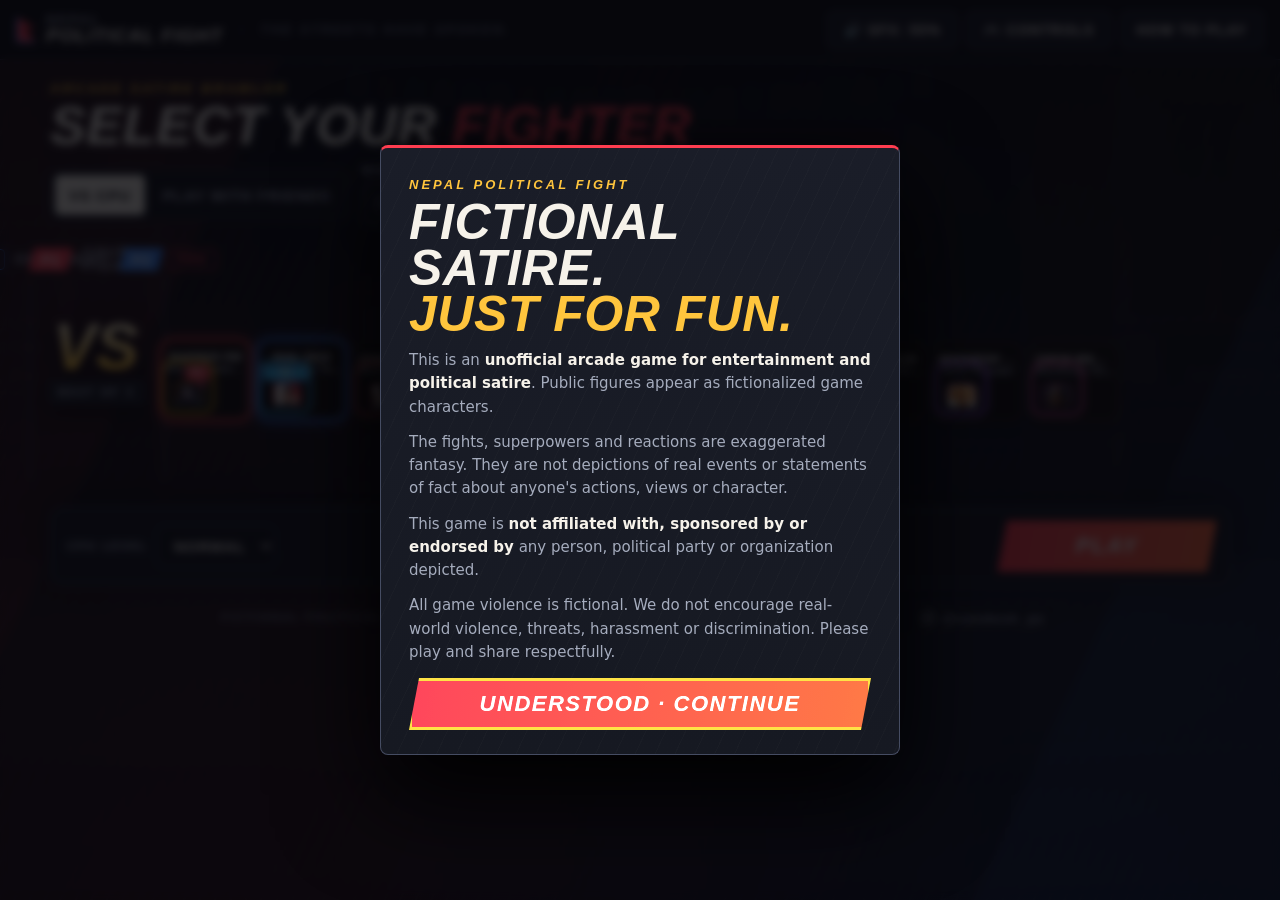
==== commit dad51549: "Bust asset cache with version parameter" ====
--- a/index.html
+++ b/index.html
@@ -16,10 +16,10 @@
       rel="stylesheet"
       href="https://fonts.googleapis.com/css2?family=Barlow+Condensed:ital,wght@0,600;0,700;0,800;1,700;1,800;1,900&family=Barlow:wght@400;500;600;700&display=swap"
     />
-    <script type="module" crossorigin src="./assets/index-Bim5ZxaA.js"></script>
+    <script type="module" crossorigin src="./assets/index-Bim5ZxaA.js?v=20261128b"></script>
     <link rel="modulepreload" crossorigin href="./assets/net-p2p.js">
     <link rel="modulepreload" crossorigin href="./assets/three-BUUtjSaD.js">
-    <link rel="stylesheet" crossorigin href="./assets/index-C14mnuvS.css">
+    <link rel="stylesheet" crossorigin href="./assets/index-C14mnuvS.css?v=20261128b">
   </head>
   <body>
     <dialog
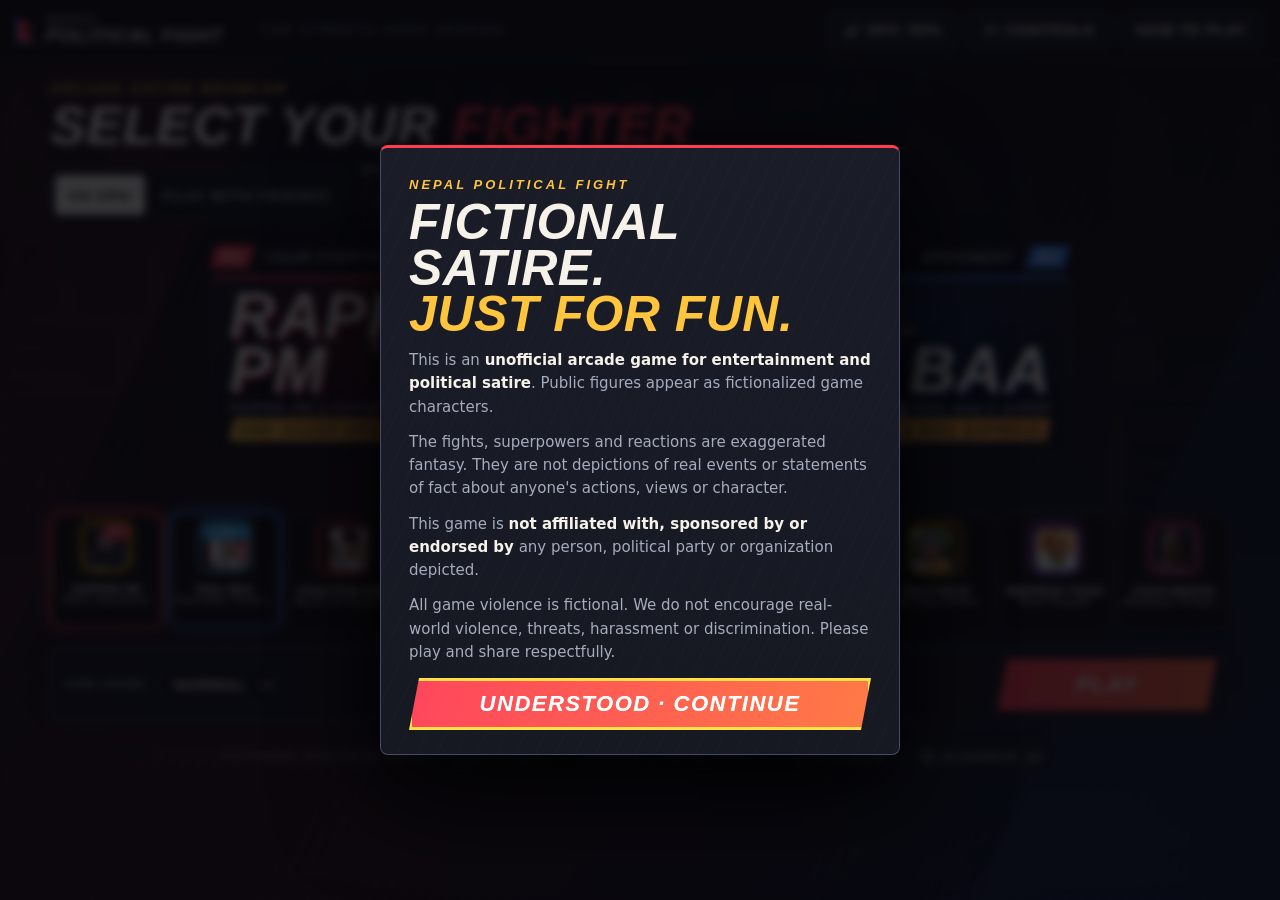
==== commit 53cae63c: "Fix select screen layout, eliminate in-game T-pose, restore touch attacks and authentic character vi" ====
--- a/index.html
+++ b/index.html
@@ -16,10 +16,10 @@
       rel="stylesheet"
       href="https://fonts.googleapis.com/css2?family=Barlow+Condensed:ital,wght@0,600;0,700;0,800;1,700;1,800;1,900&family=Barlow:wght@400;500;600;700&display=swap"
     />
-    <script type="module" crossorigin src="./assets/index-Bim5ZxaA.js?v=20261128b"></script>
+    <script type="module" crossorigin src="./assets/index-Bim5ZxaA.js?v=20261128c"></script>
     <link rel="modulepreload" crossorigin href="./assets/net-p2p.js">
     <link rel="modulepreload" crossorigin href="./assets/three-BUUtjSaD.js">
-    <link rel="stylesheet" crossorigin href="./assets/index-C14mnuvS.css?v=20261128b">
+    <link rel="stylesheet" crossorigin href="./assets/index-C14mnuvS.css?v=20261128c">
   </head>
   <body>
     <dialog
--- a/assets/index-C14mnuvS.css
+++ b/assets/index-C14mnuvS.css
@@ -903,3 +903,113 @@
   border: 2px solid #ec4899 !important;
   box-shadow: 0 0 6px rgba(236, 72, 153, 0.4) !important;
 }
+
+
+/* FORCE SINGLE COLUMN LAYOUT FOR DUEL-SELECT (PREVIEW ON TOP, ROSTER ON BOTTOM) */
+.duel-select {
+  position: relative !important;
+  display: flex !important;
+  flex-direction: column !important;
+  align-items: center !important;
+  justify-content: flex-start !important;
+  width: 100% !important;
+  max-width: 1200px !important;
+  margin: 0 auto !important;
+  gap: 12px !important;
+}
+
+.preview-duo {
+  display: flex !important;
+  align-items: center !important;
+  justify-content: center !important;
+  width: 100% !important;
+  max-width: 860px !important;
+  margin: 0 auto 6px !important;
+  gap: 16px !important;
+}
+
+.preview-duo .selection {
+  flex: 1 1 300px !important;
+  max-width: 380px !important;
+  min-width: 0 !important;
+}
+
+.preview-duo .model-stage {
+  height: 180px !important;
+}
+
+.single-roster-section {
+  width: 100% !important;
+  max-width: 1200px !important;
+  margin: 0 auto !important;
+}
+
+@media (max-width: 768px) {
+  .duel-select {
+    gap: 8px !important;
+  }
+  .preview-duo {
+    gap: 10px !important;
+    margin-bottom: 4px !important;
+  }
+  .preview-duo .model-stage {
+    height: 140px !important;
+  }
+  .preview-duo .selection {
+    max-width: 170px !important;
+  }
+  .arcade-5x2-roster {
+    grid-template-columns: repeat(5, 1fr) !important;
+    max-width: 100% !important;
+    gap: 4px !important;
+  }
+  .arcade-5x2-roster .character {
+    padding: 4px 2px 6px !important;
+  }
+  .arcade-5x2-roster .char-portrait-box {
+    width: 44px !important;
+    height: 44px !important;
+  }
+  .arcade-5x2-roster .char-name {
+    font-size: 10.5px !important;
+    letter-spacing: 0.3px !important;
+  }
+}
+
+.arcade-5x2-roster .char-name {
+  font: 900 11px/1.1 var(--display), sans-serif !important;
+  text-align: center !important;
+  white-space: normal !important;
+  word-break: break-word !important;
+  margin-top: 3px !important;
+  color: #fff !important;
+}
+.arcade-5x2-roster .char-sub {
+  font: 600 9px/1 var(--body), sans-serif !important;
+  text-align: center !important;
+  color: #a5acbd !important;
+  white-space: nowrap !important;
+  overflow: hidden !important;
+  text-overflow: ellipsis !important;
+  max-width: 100% !important;
+}
+
+/* Fix character card div collision: ensure portrait box is on top, meta below */
+.arcade-5x2-roster .character > div.char-portrait-box {
+  position: relative !important;
+  inset: auto !important;
+  padding: 0 !important;
+  background: #0b0c11 !important;
+  margin: 0 auto 4px !important;
+}
+.arcade-5x2-roster .character > div.char-meta {
+  position: relative !important;
+  inset: auto !important;
+  padding: 0 !important;
+  background: none !important;
+  display: flex !important;
+  flex-direction: column !important;
+  align-items: center !important;
+  justify-content: center !important;
+  width: 100% !important;
+}
